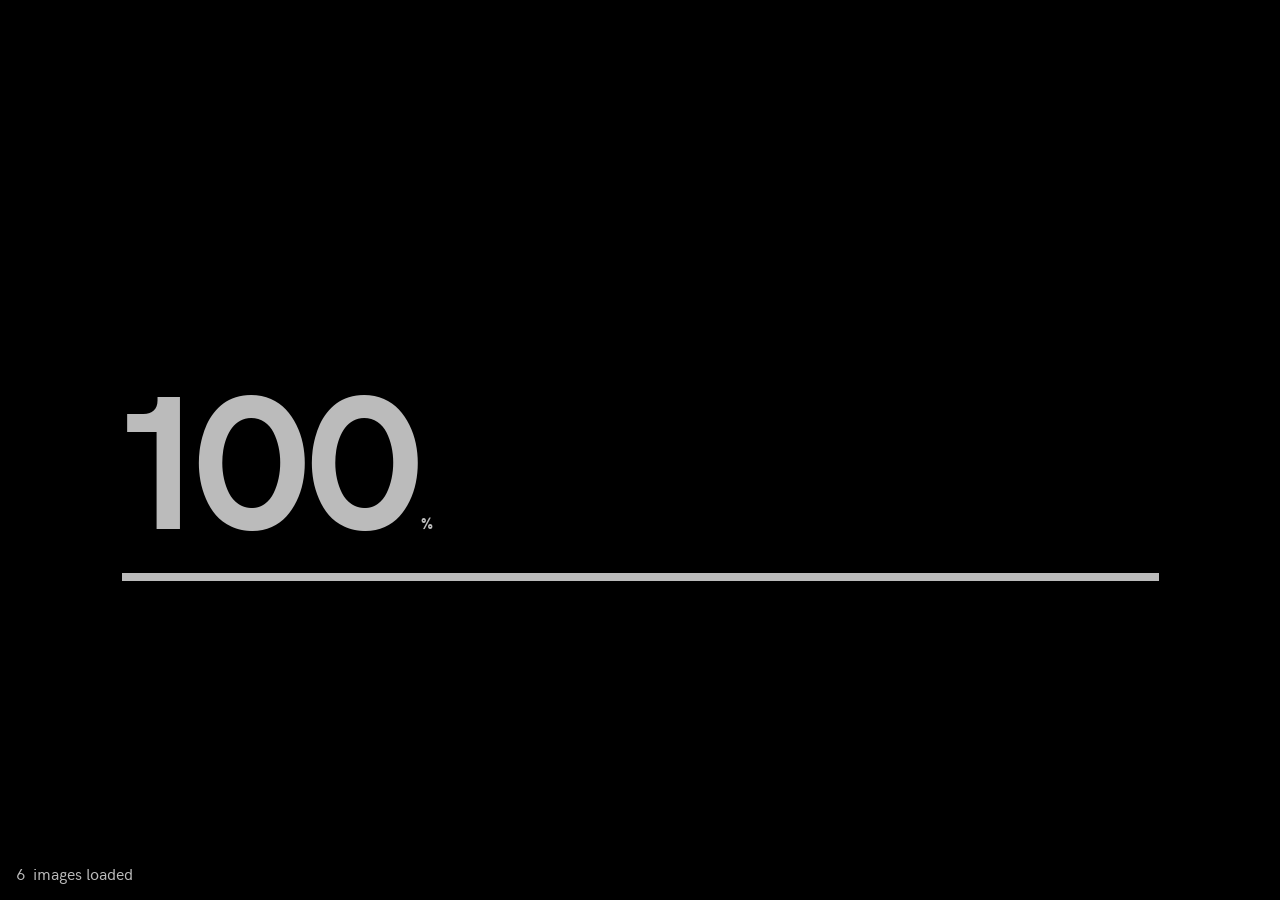
==== index.html @ 6adce179 "Portfolio files" ====
<!DOCTYPE html>
<html lang="en">

<head>
  <title>Liz Gerrity | Visual Design + Illustration</title>
  <meta name="viewport" content="width=device-width, initial-scale=1, maximum-scale=1">
  <meta charset="utf-8">
  <meta name="format-detection" content="telephone=no">
  <link rel="stylesheet" type="text/css" href="css/core.css">
  <link rel="stylesheet" type="text/css" href="css/animsition.min.css">
  <link rel="stylesheet" type="text/css" href="css/elements.css">
  <link rel="stylesheet" type="text/css" href="css/custom.css">
  <link rel="icon" href="favicon.ico">
</head>

<body>
  <div id="wrapper" class="animsition">
    <div id="loader" class="fh">
      <section class="vcenter">
        <div class="container">
          <div class="indicator"> <span class="number">00</span><span class="unit">%</span>
            <div class="loadbar">
              <div class="inner"></div>
            </div>
          </div>
          <div class="img-count"><span class="loaded"></span><span class="description">images loaded</span></div>
        </div>
      </section>
    </div>
    <header id="main-header">
      <div class="container">
        <div class="grid">
          <nav class="main-nav">
            <div class="responsive-nav">
              <div class="bar"></div>
              <div class="bar"></div>
              <div class="bar"></div>
            </div>
            <ul class="nav-links">
              <li class="col-1 brand"><a href="index.html"><img alt="lg" src="images/logo.svg" class="logo"></a></li>
              <li class="col-1 has-dropdown"><a href="index.html" class="active nav-link undefined">Work</a>
                <ul class="dropdown">
                  <li>
                    <h6 class="dropdown-header">CASE STUDIES</h6>
                  </li>
                  <li><a href="trifecta-kombucha.html" class="nav-link undefined">Trifecta Kombucha</a></li>
                  <li><a href="andriotis.html" class="nav-link undefined">Andriotis Law</a></li>
                  <li><a href="otr.html" class="nav-link undefined">Off the Ropes</a></li>
                  <li><a href="julias-star.html" class="nav-link undefined">Julia's Star Foundation</a></li>
                  <li><a href="oberlin-college.html" class="nav-link undefined">Oberlin College</a></li>
                  <li><a href="jis.html" class="nav-link undefined">Jobs in Sports</a></li>
                  <li>
                    <hr class="dropdown-divider" />
                  </li>
                  <li>
                    <h6 class="dropdown-header">WORK</h6>
                  </li>
                  <li><a href="gallery.html" class="nav-link undefined">Gallery</a></li>
                </ul>
              </li>
              <li class="col-1 col-offset-1"><a href="services.html" class="nav-link undefined">Services</a></li>
              <li class="col-1 col-offset-1"><a href="about.html" class="nav-link undefined">About</a></li>
              <li class="col-1 col-offset-1"><a href="contact.html" class="nav-link undefined">Contact</a></li>
            </ul>
          </nav>
        </div>
      </div>
    </header>
    <div id="inner">
      <section class="behind-header">
        <div id="home-slider" class="titanSlider fh fw">
          <ul class="slides">
            <li class="slide dark">
              <div class="hero fs">
                <div style="background-image: url(images/hero/trifecta-hero.jpg);" class="bg faded"></div>
                <div class="vcenter">
                  <div class="container">
                    <div class="grid">
                      <div class="col-1">2020</div>
                      <div class="col-7">
                        <div class="label">Case Study</div><a href="trifecta-kombucha.html" class="project-link">
                          <h1 class="stripe animatedText">Trifecta Kombucha</h1>
                        </a>
                        <div class="label">Brand Identity</div>
                        <div class="label">Logo Design</div>
                      </div>
                    </div>
                  </div>
                </div>
              </div>
            </li>
            <li class="slide dark">
              <div class="hero fs">
                <div style="background-image: url(images/hero/andriotis-hero.jpg);" class="bg faded"></div>
                <div class="vcenter">
                  <div class="container">
                    <div class="grid">
                      <div class="col-1">2020</div>
                      <div class="col-7">
                        <div class="label">Case Study</div><a href="andriotis.html" class="project-link">
                          <h1 class="stripe animatedText">Andriotis Law</h1>
                        </a>
                        <div class="label">Brand Identity</div>
                        <div class="label">Website Design</div>
                      </div>
                    </div>
                  </div>
                </div>
              </div>
            </li>
            <li class="slide dark">
              <div class="hero fs">
                <div style="background-image: url(images/hero/otr-hero.jpg);" class="bg faded"></div>
                <div class="vcenter">
                  <div class="container">
                    <div class="grid">
                      <div class="col-1">2020</div>
                      <div class="col-7">
                        <div class="label">Case Study</div><a href="otr.html" class="project-link">
                          <h1 class="stripe animatedText">Off the Ropes</h1>
                        </a>
                        <div class="label">Website Design</div>
                        <div class="label">Marketing Collateral</div>
                      </div>
                    </div>
                  </div>
                </div>
              </div>
            </li>
            <li class="slide dark">
              <div class="hero fs">
                <div style="background-image: url(images/hero/julias-star-hero.jpg);" class="bg faded"></div>
                <div class="vcenter">
                  <div class="container">
                    <div class="grid">
                      <div class="col-1">2020</div>
                      <div class="col-7">
                        <div class="label">Case Study</div><a href="julias-star.html" class="project-link">
                          <h1 class="stripe animatedText">Julia's Star Foundation</h1>
                        </a>
                        <div class="label">Illustration</div>
                        <div class="label">Apparel</div>
                      </div>
                    </div>
                  </div>
                </div>
              </div>
            </li>
            <li class="slide dark">
              <div class="hero fs">
                <div style="background-image: url(images/hero/oberlin-hero.jpg);" class="bg faded"></div>
                <div class="vcenter">
                  <div class="container">
                    <div class="grid">
                      <div class="col-1">2020</div>
                      <div class="col-7">
                        <div class="label">Case Study</div><a href="oberlin-college.html" class="project-link">
                          <h1 class="stripe animatedText">Oberlin College</h1>
                        </a>
                        <div class="label">Brand Identity</div>
                        <div class="label">Illustration</div>
                      </div>
                    </div>
                  </div>
                </div>
              </div>
            </li>
            <li class="slide dark">
              <div class="hero fs">
                <div style="background-image: url(images/hero/jis-hero.jpg);" class="bg faded"></div>
                <div class="vcenter">
                  <div class="container">
                    <div class="grid">
                      <div class="col-1">2020</div>
                      <div class="col-7">
                        <div class="label">Case Study</div><a href="jis.html" class="project-link">
                          <h1 class="stripe animatedText">Jobs in Sports</h1>
                        </a>
                        <div class="label">Brand Identity</div>
                        <div class="label">Web Design</div>
                      </div>
                    </div>
                  </div>
                </div>
              </div>
            </li>
          </ul>
        </div>
      </section>
    </div>
  </div>
  <script src="js/vendor.js"></script>
  <script src="modules/titan-slider/titan-slider.js"></script>
  <script src="modules/tera-lightbox/tera-lightbox.js"></script>
  <script src="js/functions.js"></script>
  <script>
    $('#home-slider').titanSlider();
  </script>
</body>

</html>
---- css/core.css ----
@charset "UTF-8";
/*--------------
---   Core   ---
---------------*/
/*! normalize.scss v0.1.0 | MIT License | based on git.io/normalize */
/**
 * 1. Set default font family to sans-serif.
 * 2. Prevent iOS text size adjust after orientation change, without disabling
 *    user zoom.
 */
html {
  font-family: sans-serif;
  /* 1 */
  -ms-text-size-adjust: 100%;
  /* 2 */
  -webkit-text-size-adjust: 100%;
  /* 2 */
}

/**
 * Remove default margin.
 */
body {
  margin: 0;
}

/* HTML5 display definitions
   ========================================================================== */
/**
 * Correct `block` display not defined for any HTML5 element in IE 8/9.
 * Correct `block` display not defined for `details` or `summary` in IE 10/11
 * and Firefox.
 * Correct `block` display not defined for `main` in IE 11.
 */
article,
aside,
details,
figcaption,
figure,
footer,
header,
hgroup,
main,
menu,
nav,
section,
summary {
  display: block;
}

/**
 * 1. Correct `inline-block` display not defined in IE 8/9.
 * 2. Normalize vertical alignment of `progress` in Chrome, Firefox, and Opera.
 */
audio,
canvas,
progress,
video {
  display: inline-block;
  /* 1 */
  vertical-align: baseline;
  /* 2 */
}

/**
 * Prevent modern browsers from displaying `audio` without controls.
 * Remove excess height in iOS 5 devices.
 */
audio:not([controls]) {
  display: none;
  height: 0;
}

/**
 * Address `[hidden]` styling not present in IE 8/9/10.
 * Hide the `template` element in IE 8/9/11, Safari, and Firefox < 22.
 */
[hidden],
template {
  display: none;
}

/* Links
   ========================================================================== */
/**
 * Remove the gray background color from active links in IE 10.
 */
a {
  background-color: transparent;
}

/**
 * Improve readability when focused and also mouse hovered in all browsers.
 */
a:active,
a:hover {
  outline: 0;
}

/* Text-level semantics
   ========================================================================== */
/**
 * Address styling not present in IE 8/9/10/11, Safari, and Chrome.
 */
abbr[title] {
  border-bottom: 1px dotted;
}

/**
 * Address style set to `bolder` in Firefox 4+, Safari, and Chrome.
 */
b,
strong {
  font-weight: bold;
}

/**
 * Address styling not present in Safari and Chrome.
 */
dfn {
  font-style: italic;
}

/**
 * Address variable `h1` font-size and margin within `section` and `article`
 * contexts in Firefox 4+, Safari, and Chrome.
 */
h1 {
  font-size: 2em;
  margin: 0.67em 0;
}

/**
 * Address styling not present in IE 8/9.
 */
mark {
  background: #ff0;
  color: #000;
}

/**
 * Address inconsistent and variable font size in all browsers.
 */
small {
  font-size: 80%;
}

/**
 * Prevent `sub` and `sup` affecting `line-height` in all browsers.
 */
sub,
sup {
  font-size: 75%;
  line-height: 0;
  position: relative;
  vertical-align: baseline;
}

sup {
  top: -0.5em;
}

sub {
  bottom: -0.25em;
}

/* Embedded content
   ========================================================================== */
/**
 * Remove border when inside `a` element in IE 8/9/10.
 */
img {
  border: 0;
}

/**
 * Correct overflow not hidden in IE 9/10/11.
 */
svg:not(:root) {
  overflow: hidden;
}

/* Grouping content
   ========================================================================== */
/**
 * Address margin not present in IE 8/9 and Safari.
 */
figure {
  margin: 1em 40px;
}

/**
 * Address differences between Firefox and other browsers.
 */
hr {
  box-sizing: content-box;
  height: 0;
}

/**
 * Contain overflow in all browsers.
 */
pre {
  overflow: auto;
}

/**
 * Address odd `em`-unit font size rendering in all browsers.
 */
code,
kbd,
pre,
samp {
  font-family: monospace, monospace;
  font-size: 1em;
}

/* Forms
   ========================================================================== */
/**
 * Known limitation: by default, Chrome and Safari on OS X allow very limited
 * styling of `select`, unless a `border` property is set.
 */
/**
 * 1. Correct color not being inherited.
 *    Known issue: affects color of disabled elements.
 * 2. Correct font properties not being inherited.
 * 3. Address margins set differently in Firefox 4+, Safari, and Chrome.
 */
button,
input,
optgroup,
select,
textarea {
  color: inherit;
  /* 1 */
  font: inherit;
  /* 2 */
  margin: 0;
  /* 3 */
}

/**
 * Address `overflow` set to `hidden` in IE 8/9/10/11.
 */
button {
  overflow: visible;
}

/**
 * Address inconsistent `text-transform` inheritance for `button` and `select`.
 * All other form control elements do not inherit `text-transform` values.
 * Correct `button` style inheritance in Firefox, IE 8/9/10/11, and Opera.
 * Correct `select` style inheritance in Firefox.
 */
button,
select {
  text-transform: none;
}

/**
 * 1. Avoid the WebKit bug in Android 4.0.* where (2) destroys native `audio`
 *    and `video` controls.
 * 2. Correct inability to style clickable `input` types in iOS.
 * 3. Improve usability and consistency of cursor style between image-type
 *    `input` and others.
 */
button,
html input[type="button"],
input[type="reset"],
input[type="submit"] {
  -webkit-appearance: button;
  /* 2 */
  cursor: pointer;
  /* 3 */
}

/**
 * Re-set default cursor for disabled elements.
 */
button[disabled],
html input[disabled] {
  cursor: default;
}

/**
 * Remove inner padding and border in Firefox 4+.
 */
button::-moz-focus-inner,
input::-moz-focus-inner {
  border: 0;
  padding: 0;
}

/**
 * Address Firefox 4+ setting `line-height` on `input` using `!important` in
 * the UA stylesheet.
 */
input {
  line-height: normal;
}

/**
 * It's recommended that you don't attempt to style these elements.
 * Firefox's implementation doesn't respect box-sizing, padding, or width.
 *
 * 1. Address box sizing set to `content-box` in IE 8/9/10.
 * 2. Remove excess padding in IE 8/9/10.
 */
input[type="checkbox"],
input[type="radio"] {
  box-sizing: border-box;
  /* 1 */
  padding: 0;
  /* 2 */
}

/**
 * Fix the cursor style for Chrome's increment/decrement buttons. For certain
 * `font-size` values of the `input`, it causes the cursor style of the
 * decrement button to change from `default` to `text`.
 */
input[type="number"]::-webkit-inner-spin-button,
input[type="number"]::-webkit-outer-spin-button {
  height: auto;
}

/**
 * 1. Address `appearance` set to `searchfield` in Safari and Chrome.
 * 2. Address `box-sizing` set to `border-box` in Safari and Chrome
 *    (include `-moz` to future-proof).
 */
input[type="search"] {
  -webkit-appearance: textfield;
  /* 1 */
  /* 2 */
  box-sizing: content-box;
}

/**
 * Remove inner padding and search cancel button in Safari and Chrome on OS X.
 * Safari (but not Chrome) clips the cancel button when the search input has
 * padding (and `textfield` appearance).
 */
input[type="search"]::-webkit-search-cancel-button,
input[type="search"]::-webkit-search-decoration {
  -webkit-appearance: none;
}

/**
 * Define consistent border, margin, and padding.
 */
fieldset {
  border: 1px solid #c0c0c0;
  margin: 0 2px;
  padding: 0.35em 0.625em 0.75em;
}

/**
 * 1. Correct `color` not being inherited in IE 8/9/10/11.
 * 2. Remove padding so people aren't caught out if they zero out fieldsets.
 */
legend {
  border: 0;
  /* 1 */
  padding: 0;
  /* 2 */
}

/**
 * Remove default vertical scrollbar in IE 8/9/10/11.
 */
textarea {
  overflow: auto;
}

/**
 * Don't inherit the `font-weight` (applied by a rule above).
 * NOTE: the default cannot safely be changed in Chrome and Safari on OS X.
 */
optgroup {
  font-weight: bold;
}

/* Tables
   ========================================================================== */
/**
 * Remove most spacing between table cells.
 */
table {
  border-collapse: collapse;
  border-spacing: 0;
}

td,
th {
  padding: 0;
}

/*!
 *  Font Awesome 4.7.0 by @davegandy - http://fontawesome.io - @fontawesome
 *  License - http://fontawesome.io/license (Font: SIL OFL 1.1, CSS: MIT License)
 */
/* FONT PATH
 * -------------------------- */
@font-face {
  font-family: 'FontAwesome';
  src: url("../fonts/fontawesome-webfont.eot?v=4.7.0");
  src: url("../fonts/fontawesome-webfont.eot?#iefix&v=4.7.0") format("embedded-opentype"), url("../fonts/fontawesome-webfont.woff2?v=4.7.0") format("woff2"), url("../fonts/fontawesome-webfont.woff?v=4.7.0") format("woff"), url("../fonts/fontawesome-webfont.ttf?v=4.7.0") format("truetype"), url("../fonts/fontawesome-webfont.svg?v=4.7.0#fontawesomeregular") format("svg");
  font-weight: normal;
  font-style: normal;
}

.fa {
  display: inline-block;
  font: normal normal normal 14px/1 FontAwesome;
  font-size: inherit;
  text-rendering: auto;
  -webkit-font-smoothing: antialiased;
  -moz-osx-font-smoothing: grayscale;
}

/* makes the font 33% larger relative to the icon container */
.fa-lg {
  font-size: 1.33333em;
  line-height: 0.75em;
  vertical-align: -15%;
}

.fa-2x {
  font-size: 2em;
}

.fa-3x {
  font-size: 3em;
}

.fa-4x {
  font-size: 4em;
}

.fa-5x {
  font-size: 5em;
}

.fa-fw {
  width: 1.28571em;
  text-align: center;
}

.fa-ul {
  padding-left: 0;
  margin-left: 2.14286em;
  list-style-type: none;
}

.fa-ul > li {
  position: relative;
}

.fa-li {
  position: absolute;
  left: -2.14286em;
  width: 2.14286em;
  top: 0.14286em;
  text-align: center;
}

.fa-li.fa-lg {
  left: -1.85714em;
}

.fa-border {
  padding: .2em .25em .15em;
  border: solid 0.08em #eee;
  border-radius: .1em;
}

.fa-pull-left {
  float: left;
}

.fa-pull-right {
  float: right;
}

.fa.fa-pull-left {
  margin-right: .3em;
}

.fa.fa-pull-right {
  margin-left: .3em;
}

/* Deprecated as of 4.4.0 */
.pull-right {
  float: right;
}

.pull-left {
  float: left;
}

.fa.pull-left {
  margin-right: .3em;
}

.fa.pull-right {
  margin-left: .3em;
}

.fa-spin {
  animation: fa-spin 2s infinite linear;
}

.fa-pulse {
  animation: fa-spin 1s infinite steps(8);
}

@keyframes fa-spin {
  0% {
    transform: rotate(0deg);
  }
  100% {
    transform: rotate(359deg);
  }
}

.fa-rotate-90 {
  -ms-filter: "progid:DXImageTransform.Microsoft.BasicImage(rotation=1)";
  transform: rotate(90deg);
}

.fa-rotate-180 {
  -ms-filter: "progid:DXImageTransform.Microsoft.BasicImage(rotation=2)";
  transform: rotate(180deg);
}

.fa-rotate-270 {
  -ms-filter: "progid:DXImageTransform.Microsoft.BasicImage(rotation=3)";
  transform: rotate(270deg);
}

.fa-flip-horizontal {
  -ms-filter: "progid:DXImageTransform.Microsoft.BasicImage(rotation=0, mirror=1)";
  transform: scale(-1, 1);
}

.fa-flip-vertical {
  -ms-filter: "progid:DXImageTransform.Microsoft.BasicImage(rotation=2, mirror=1)";
  transform: scale(1, -1);
}

:root .fa-rotate-90,
:root .fa-rotate-180,
:root .fa-rotate-270,
:root .fa-flip-horizontal,
:root .fa-flip-vertical {
  -webkit-filter: none;
          filter: none;
}

.fa-stack {
  position: relative;
  display: inline-block;
  width: 2em;
  height: 2em;
  line-height: 2em;
  vertical-align: middle;
}

.fa-stack-1x, .fa-stack-2x {
  position: absolute;
  left: 0;
  width: 100%;
  text-align: center;
}

.fa-stack-1x {
  line-height: inherit;
}

.fa-stack-2x {
  font-size: 2em;
}

.fa-inverse {
  color: #fff;
}

/* Font Awesome uses the Unicode Private Use Area (PUA) to ensure screen
   readers do not read off random characters that represent icons */
.fa-glass:before {
  content: "";
}

.fa-music:before {
  content: "";
}

.fa-search:before {
  content: "";
}

.fa-envelope-o:before {
  content: "";
}

.fa-heart:before {
  content: "";
}

.fa-star:before {
  content: "";
}

.fa-star-o:before {
  content: "";
}

.fa-user:before {
  content: "";
}

.fa-film:before {
  content: "";
}

.fa-th-large:before {
  content: "";
}

.fa-th:before {
  content: "";
}

.fa-th-list:before {
  content: "";
}

.fa-check:before {
  content: "";
}

.fa-remove:before,
.fa-close:before,
.fa-times:before {
  content: "";
}

.fa-search-plus:before {
  content: "";
}

.fa-search-minus:before {
  content: "";
}

.fa-power-off:before {
  content: "";
}

.fa-signal:before {
  content: "";
}

.fa-gear:before,
.fa-cog:before {
  content: "";
}

.fa-trash-o:before {
  content: "";
}

.fa-home:before {
  content: "";
}

.fa-file-o:before {
  content: "";
}

.fa-clock-o:before {
  content: "";
}

.fa-road:before {
  content: "";
}

.fa-download:before {
  content: "";
}

.fa-arrow-circle-o-down:before {
  content: "";
}

.fa-arrow-circle-o-up:before {
  content: "";
}

.fa-inbox:before {
  content: "";
}

.fa-play-circle-o:before {
  content: "";
}

.fa-rotate-right:before,
.fa-repeat:before {
  content: "";
}

.fa-refresh:before {
  content: "";
}

.fa-list-alt:before {
  content: "";
}

.fa-lock:before {
  content: "";
}

.fa-flag:before {
  content: "";
}

.fa-headphones:before {
  content: "";
}

.fa-volume-off:before {
  content: "";
}

.fa-volume-down:before {
  content: "";
}

.fa-volume-up:before {
  content: "";
}

.fa-qrcode:before {
  content: "";
}

.fa-barcode:before {
  content: "";
}

.fa-tag:before {
  content: "";
}

.fa-tags:before {
  content: "";
}

.fa-book:before {
  content: "";
}

.fa-bookmark:before {
  content: "";
}

.fa-print:before {
  content: "";
}

.fa-camera:before {
  content: "";
}

.fa-font:before {
  content: "";
}

.fa-bold:before {
  content: "";
}

.fa-italic:before {
  content: "";
}

.fa-text-height:before {
  content: "";
}

.fa-text-width:before {
  content: "";
}

.fa-align-left:before {
  content: "";
}

.fa-align-center:before {
  content: "";
}

.fa-align-right:before {
  content: "";
}

.fa-align-justify:before {
  content: "";
}

.fa-list:before {
  content: "";
}

.fa-dedent:before,
.fa-outdent:before {
  content: "";
}

.fa-indent:before {
  content: "";
}

.fa-video-camera:before {
  content: "";
}

.fa-photo:before,
.fa-image:before,
.fa-picture-o:before {
  content: "";
}

.fa-pencil:before {
  content: "";
}

.fa-map-marker:before {
  content: "";
}

.fa-adjust:before {
  content: "";
}

.fa-tint:before {
  content: "";
}

.fa-edit:before,
.fa-pencil-square-o:before {
  content: "";
}

.fa-share-square-o:before {
  content: "";
}

.fa-check-square-o:before {
  content: "";
}

.fa-arrows:before {
  content: "";
}

.fa-step-backward:before {
  content: "";
}

.fa-fast-backward:before {
  content: "";
}

.fa-backward:before {
  content: "";
}

.fa-play:before {
  content: "";
}

.fa-pause:before {
  content: "";
}

.fa-stop:before {
  content: "";
}

.fa-forward:before {
  content: "";
}

.fa-fast-forward:before {
  content: "";
}

.fa-step-forward:before {
  content: "";
}

.fa-eject:before {
  content: "";
}

.fa-chevron-left:before {
  content: "";
}

.fa-chevron-right:before {
  content: "";
}

.fa-plus-circle:before {
  content: "";
}

.fa-minus-circle:before {
  content: "";
}

.fa-times-circle:before {
  content: "";
}

.fa-check-circle:before {
  content: "";
}

.fa-question-circle:before {
  content: "";
}

.fa-info-circle:before {
  content: "";
}

.fa-crosshairs:before {
  content: "";
}

.fa-times-circle-o:before {
  content: "";
}

.fa-check-circle-o:before {
  content: "";
}

.fa-ban:before {
  content: "";
}

.fa-arrow-left:before {
  content: "";
}

.fa-arrow-right:before {
  content: "";
}

.fa-arrow-up:before {
  content: "";
}

.fa-arrow-down:before {
  content: "";
}

.fa-mail-forward:before,
.fa-share:before {
  content: "";
}

.fa-expand:before {
  content: "";
}

.fa-compress:before {
  content: "";
}

.fa-plus:before {
  content: "";
}

.fa-minus:before {
  content: "";
}

.fa-asterisk:before {
  content: "";
}

.fa-exclamation-circle:before {
  content: "";
}

.fa-gift:before {
  content: "";
}

.fa-leaf:before {
  content: "";
}

.fa-fire:before {
  content: "";
}

.fa-eye:before {
  content: "";
}

.fa-eye-slash:before {
  content: "";
}

.fa-warning:before,
.fa-exclamation-triangle:before {
  content: "";
}

.fa-plane:before {
  content: "";
}

.fa-calendar:before {
  content: "";
}

.fa-random:before {
  content: "";
}

.fa-comment:before {
  content: "";
}

.fa-magnet:before {
  content: "";
}

.fa-chevron-up:before {
  content: "";
}

.fa-chevron-down:before {
  content: "";
}

.fa-retweet:before {
  content: "";
}

.fa-shopping-cart:before {
  content: "";
}

.fa-folder:before {
  content: "";
}

.fa-folder-open:before {
  content: "";
}

.fa-arrows-v:before {
  content: "";
}

.fa-arrows-h:before {
  content: "";
}

.fa-bar-chart-o:before,
.fa-bar-chart:before {
  content: "";
}

.fa-twitter-square:before {
  content: "";
}

.fa-facebook-square:before {
  content: "";
}

.fa-camera-retro:before {
  content: "";
}

.fa-key:before {
  content: "";
}

.fa-gears:before,
.fa-cogs:before {
  content: "";
}

.fa-comments:before {
  content: "";
}

.fa-thumbs-o-up:before {
  content: "";
}

.fa-thumbs-o-down:before {
  content: "";
}

.fa-star-half:before {
  content: "";
}

.fa-heart-o:before {
  content: "";
}

.fa-sign-out:before {
  content: "";
}

.fa-linkedin-square:before {
  content: "";
}

.fa-thumb-tack:before {
  content: "";
}

.fa-external-link:before {
  content: "";
}

.fa-sign-in:before {
  content: "";
}

.fa-trophy:before {
  content: "";
}

.fa-github-square:before {
  content: "";
}

.fa-upload:before {
  content: "";
}

.fa-lemon-o:before {
  content: "";
}

.fa-phone:before {
  content: "";
}

.fa-square-o:before {
  content: "";
}

.fa-bookmark-o:before {
  content: "";
}

.fa-phone-square:before {
  content: "";
}

.fa-twitter:before {
  content: "";
}

.fa-facebook-f:before,
.fa-facebook:before {
  content: "";
}

.fa-github:before {
  content: "";
}

.fa-unlock:before {
  content: "";
}

.fa-credit-card:before {
  content: "";
}

.fa-feed:before,
.fa-rss:before {
  content: "";
}

.fa-hdd-o:before {
  content: "";
}

.fa-bullhorn:before {
  content: "";
}

.fa-bell:before {
  content: "";
}

.fa-certificate:before {
  content: "";
}

.fa-hand-o-right:before {
  content: "";
}

.fa-hand-o-left:before {
  content: "";
}

.fa-hand-o-up:before {
  content: "";
}

.fa-hand-o-down:before {
  content: "";
}

.fa-arrow-circle-left:before {
  content: "";
}

.fa-arrow-circle-right:before {
  content: "";
}

.fa-arrow-circle-up:before {
  content: "";
}

.fa-arrow-circle-down:before {
  content: "";
}

.fa-globe:before {
  content: "";
}

.fa-wrench:before {
  content: "";
}

.fa-tasks:before {
  content: "";
}

.fa-filter:before {
  content: "";
}

.fa-briefcase:before {
  content: "";
}

.fa-arrows-alt:before {
  content: "";
}

.fa-group:before,
.fa-users:before {
  content: "";
}

.fa-chain:before,
.fa-link:before {
  content: "";
}

.fa-cloud:before {
  content: "";
}

.fa-flask:before {
  content: "";
}

.fa-cut:before,
.fa-scissors:before {
  content: "";
}

.fa-copy:before,
.fa-files-o:before {
  content: "";
}

.fa-paperclip:before {
  content: "";
}

.fa-save:before,
.fa-floppy-o:before {
  content: "";
}

.fa-square:before {
  content: "";
}

.fa-navicon:before,
.fa-reorder:before,
.fa-bars:before {
  content: "";
}

.fa-list-ul:before {
  content: "";
}

.fa-list-ol:before {
  content: "";
}

.fa-strikethrough:before {
  content: "";
}

.fa-underline:before {
  content: "";
}

.fa-table:before {
  content: "";
}

.fa-magic:before {
  content: "";
}

.fa-truck:before {
  content: "";
}

.fa-pinterest:before {
  content: "";
}

.fa-pinterest-square:before {
  content: "";
}

.fa-google-plus-square:before {
  content: "";
}

.fa-google-plus:before {
  content: "";
}

.fa-money:before {
  content: "";
}

.fa-caret-down:before {
  content: "";
}

.fa-caret-up:before {
  content: "";
}

.fa-caret-left:before {
  content: "";
}

.fa-caret-right:before {
  content: "";
}

.fa-columns:before {
  content: "";
}

.fa-unsorted:before,
.fa-sort:before {
  content: "";
}

.fa-sort-down:before,
.fa-sort-desc:before {
  content: "";
}

.fa-sort-up:before,
.fa-sort-asc:before {
  content: "";
}

.fa-envelope:before {
  content: "";
}

.fa-linkedin:before {
  content: "";
}

.fa-rotate-left:before,
.fa-undo:before {
  content: "";
}

.fa-legal:before,
.fa-gavel:before {
  content: "";
}

.fa-dashboard:before,
.fa-tachometer:before {
  content: "";
}

.fa-comment-o:before {
  content: "";
}

.fa-comments-o:before {
  content: "";
}

.fa-flash:before,
.fa-bolt:before {
  content: "";
}

.fa-sitemap:before {
  content: "";
}

.fa-umbrella:before {
  content: "";
}

.fa-paste:before,
.fa-clipboard:before {
  content: "";
}

.fa-lightbulb-o:before {
  content: "";
}

.fa-exchange:before {
  content: "";
}

.fa-cloud-download:before {
  content: "";
}

.fa-cloud-upload:before {
  content: "";
}

.fa-user-md:before {
  content: "";
}

.fa-stethoscope:before {
  content: "";
}

.fa-suitcase:before {
  content: "";
}

.fa-bell-o:before {
  content: "";
}

.fa-coffee:before {
  content: "";
}

.fa-cutlery:before {
  content: "";
}

.fa-file-text-o:before {
  content: "";
}

.fa-building-o:before {
  content: "";
}

.fa-hospital-o:before {
  content: "";
}

.fa-ambulance:before {
  content: "";
}

.fa-medkit:before {
  content: "";
}

.fa-fighter-jet:before {
  content: "";
}

.fa-beer:before {
  content: "";
}

.fa-h-square:before {
  content: "";
}

.fa-plus-square:before {
  content: "";
}

.fa-angle-double-left:before {
  content: "";
}

.fa-angle-double-right:before {
  content: "";
}

.fa-angle-double-up:before {
  content: "";
}

.fa-angle-double-down:before {
  content: "";
}

.fa-angle-left:before {
  content: "";
}

.fa-angle-right:before {
  content: "";
}

.fa-angle-up:before {
  content: "";
}

.fa-angle-down:before {
  content: "";
}

.fa-desktop:before {
  content: "";
}

.fa-laptop:before {
  content: "";
}

.fa-tablet:before {
  content: "";
}

.fa-mobile-phone:before,
.fa-mobile:before {
  content: "";
}

.fa-circle-o:before {
  content: "";
}

.fa-quote-left:before {
  content: "";
}

.fa-quote-right:before {
  content: "";
}

.fa-spinner:before {
  content: "";
}

.fa-circle:before {
  content: "";
}

.fa-mail-reply:before,
.fa-reply:before {
  content: "";
}

.fa-github-alt:before {
  content: "";
}

.fa-folder-o:before {
  content: "";
}

.fa-folder-open-o:before {
  content: "";
}

.fa-smile-o:before {
  content: "";
}

.fa-frown-o:before {
  content: "";
}

.fa-meh-o:before {
  content: "";
}

.fa-gamepad:before {
  content: "";
}

.fa-keyboard-o:before {
  content: "";
}

.fa-flag-o:before {
  content: "";
}

.fa-flag-checkered:before {
  content: "";
}

.fa-terminal:before {
  content: "";
}

.fa-code:before {
  content: "";
}

.fa-mail-reply-all:before,
.fa-reply-all:before {
  content: "";
}

.fa-star-half-empty:before,
.fa-star-half-full:before,
.fa-star-half-o:before {
  content: "";
}

.fa-location-arrow:before {
  content: "";
}

.fa-crop:before {
  content: "";
}

.fa-code-fork:before {
  content: "";
}

.fa-unlink:before,
.fa-chain-broken:before {
  content: "";
}

.fa-question:before {
  content: "";
}

.fa-info:before {
  content: "";
}

.fa-exclamation:before {
  content: "";
}

.fa-superscript:before {
  content: "";
}

.fa-subscript:before {
  content: "";
}

.fa-eraser:before {
  content: "";
}

.fa-puzzle-piece:before {
  content: "";
}

.fa-microphone:before {
  content: "";
}

.fa-microphone-slash:before {
  content: "";
}

.fa-shield:before {
  content: "";
}

.fa-calendar-o:before {
  content: "";
}

.fa-fire-extinguisher:before {
  content: "";
}

.fa-rocket:before {
  content: "";
}

.fa-maxcdn:before {
  content: "";
}

.fa-chevron-circle-left:before {
  content: "";
}

.fa-chevron-circle-right:before {
  content: "";
}

.fa-chevron-circle-up:before {
  content: "";
}

.fa-chevron-circle-down:before {
  content: "";
}

.fa-html5:before {
  content: "";
}

.fa-css3:before {
  content: "";
}

.fa-anchor:before {
  content: "";
}

.fa-unlock-alt:before {
  content: "";
}

.fa-bullseye:before {
  content: "";
}

.fa-ellipsis-h:before {
  content: "";
}

.fa-ellipsis-v:before {
  content: "";
}

.fa-rss-square:before {
  content: "";
}

.fa-play-circle:before {
  content: "";
}

.fa-ticket:before {
  content: "";
}

.fa-minus-square:before {
  content: "";
}

.fa-minus-square-o:before {
  content: "";
}

.fa-level-up:before {
  content: "";
}

.fa-level-down:before {
  content: "";
}

.fa-check-square:before {
  content: "";
}

.fa-pencil-square:before {
  content: "";
}

.fa-external-link-square:before {
  content: "";
}

.fa-share-square:before {
  content: "";
}

.fa-compass:before {
  content: "";
}

.fa-toggle-down:before,
.fa-caret-square-o-down:before {
  content: "";
}

.fa-toggle-up:before,
.fa-caret-square-o-up:before {
  content: "";
}

.fa-toggle-right:before,
.fa-caret-square-o-right:before {
  content: "";
}

.fa-euro:before,
.fa-eur:before {
  content: "";
}

.fa-gbp:before {
  content: "";
}

.fa-dollar:before,
.fa-usd:before {
  content: "";
}

.fa-rupee:before,
.fa-inr:before {
  content: "";
}

.fa-cny:before,
.fa-rmb:before,
.fa-yen:before,
.fa-jpy:before {
  content: "";
}

.fa-ruble:before,
.fa-rouble:before,
.fa-rub:before {
  content: "";
}

.fa-won:before,
.fa-krw:before {
  content: "";
}

.fa-bitcoin:before,
.fa-btc:before {
  content: "";
}

.fa-file:before {
  content: "";
}

.fa-file-text:before {
  content: "";
}

.fa-sort-alpha-asc:before {
  content: "";
}

.fa-sort-alpha-desc:before {
  content: "";
}

.fa-sort-amount-asc:before {
  content: "";
}

.fa-sort-amount-desc:before {
  content: "";
}

.fa-sort-numeric-asc:before {
  content: "";
}

.fa-sort-numeric-desc:before {
  content: "";
}

.fa-thumbs-up:before {
  content: "";
}

.fa-thumbs-down:before {
  content: "";
}

.fa-youtube-square:before {
  content: "";
}

.fa-youtube:before {
  content: "";
}

.fa-xing:before {
  content: "";
}

.fa-xing-square:before {
  content: "";
}

.fa-youtube-play:before {
  content: "";
}

.fa-dropbox:before {
  content: "";
}

.fa-stack-overflow:before {
  content: "";
}

.fa-instagram:before {
  content: "";
}

.fa-flickr:before {
  content: "";
}

.fa-adn:before {
  content: "";
}

.fa-bitbucket:before {
  content: "";
}

.fa-bitbucket-square:before {
  content: "";
}

.fa-tumblr:before {
  content: "";
}

.fa-tumblr-square:before {
  content: "";
}

.fa-long-arrow-down:before {
  content: "";
}

.fa-long-arrow-up:before {
  content: "";
}

.fa-long-arrow-left:before {
  content: "";
}

.fa-long-arrow-right:before {
  content: "";
}

.fa-apple:before {
  content: "";
}

.fa-windows:before {
  content: "";
}

.fa-android:before {
  content: "";
}

.fa-linux:before {
  content: "";
}

.fa-dribbble:before {
  content: "";
}

.fa-skype:before {
  content: "";
}

.fa-foursquare:before {
  content: "";
}

.fa-trello:before {
  content: "";
}

.fa-female:before {
  content: "";
}

.fa-male:before {
  content: "";
}

.fa-gittip:before,
.fa-gratipay:before {
  content: "";
}

.fa-sun-o:before {
  content: "";
}

.fa-moon-o:before {
  content: "";
}

.fa-archive:before {
  content: "";
}

.fa-bug:before {
  content: "";
}

.fa-vk:before {
  content: "";
}

.fa-weibo:before {
  content: "";
}

.fa-renren:before {
  content: "";
}

.fa-pagelines:before {
  content: "";
}

.fa-stack-exchange:before {
  content: "";
}

.fa-arrow-circle-o-right:before {
  content: "";
}

.fa-arrow-circle-o-left:before {
  content: "";
}

.fa-toggle-left:before,
.fa-caret-square-o-left:before {
  content: "";
}

.fa-dot-circle-o:before {
  content: "";
}

.fa-wheelchair:before {
  content: "";
}

.fa-vimeo-square:before {
  content: "";
}

.fa-turkish-lira:before,
.fa-try:before {
  content: "";
}

.fa-plus-square-o:before {
  content: "";
}

.fa-space-shuttle:before {
  content: "";
}

.fa-slack:before {
  content: "";
}

.fa-envelope-square:before {
  content: "";
}

.fa-wordpress:before {
  content: "";
}

.fa-openid:before {
  content: "";
}

.fa-institution:before,
.fa-bank:before,
.fa-university:before {
  content: "";
}

.fa-mortar-board:before,
.fa-graduation-cap:before {
  content: "";
}

.fa-yahoo:before {
  content: "";
}

.fa-google:before {
  content: "";
}

.fa-reddit:before {
  content: "";
}

.fa-reddit-square:before {
  content: "";
}

.fa-stumbleupon-circle:before {
  content: "";
}

.fa-stumbleupon:before {
  content: "";
}

.fa-delicious:before {
  content: "";
}

.fa-digg:before {
  content: "";
}

.fa-pied-piper-pp:before {
  content: "";
}

.fa-pied-piper-alt:before {
  content: "";
}

.fa-drupal:before {
  content: "";
}

.fa-joomla:before {
  content: "";
}

.fa-language:before {
  content: "";
}

.fa-fax:before {
  content: "";
}

.fa-building:before {
  content: "";
}

.fa-child:before {
  content: "";
}

.fa-paw:before {
  content: "";
}

.fa-spoon:before {
  content: "";
}

.fa-cube:before {
  content: "";
}

.fa-cubes:before {
  content: "";
}

.fa-behance:before {
  content: "";
}

.fa-behance-square:before {
  content: "";
}

.fa-steam:before {
  content: "";
}

.fa-steam-square:before {
  content: "";
}

.fa-recycle:before {
  content: "";
}

.fa-automobile:before,
.fa-car:before {
  content: "";
}

.fa-cab:before,
.fa-taxi:before {
  content: "";
}

.fa-tree:before {
  content: "";
}

.fa-spotify:before {
  content: "";
}

.fa-deviantart:before {
  content: "";
}

.fa-soundcloud:before {
  content: "";
}

.fa-database:before {
  content: "";
}

.fa-file-pdf-o:before {
  content: "";
}

.fa-file-word-o:before {
  content: "";
}

.fa-file-excel-o:before {
  content: "";
}

.fa-file-powerpoint-o:before {
  content: "";
}

.fa-file-photo-o:before,
.fa-file-picture-o:before,
.fa-file-image-o:before {
  content: "";
}

.fa-file-zip-o:before,
.fa-file-archive-o:before {
  content: "";
}

.fa-file-sound-o:before,
.fa-file-audio-o:before {
  content: "";
}

.fa-file-movie-o:before,
.fa-file-video-o:before {
  content: "";
}

.fa-file-code-o:before {
  content: "";
}

.fa-vine:before {
  content: "";
}

.fa-codepen:before {
  content: "";
}

.fa-jsfiddle:before {
  content: "";
}

.fa-life-bouy:before,
.fa-life-buoy:before,
.fa-life-saver:before,
.fa-support:before,
.fa-life-ring:before {
  content: "";
}

.fa-circle-o-notch:before {
  content: "";
}

.fa-ra:before,
.fa-resistance:before,
.fa-rebel:before {
  content: "";
}

.fa-ge:before,
.fa-empire:before {
  content: "";
}

.fa-git-square:before {
  content: "";
}

.fa-git:before {
  content: "";
}

.fa-y-combinator-square:before,
.fa-yc-square:before,
.fa-hacker-news:before {
  content: "";
}

.fa-tencent-weibo:before {
  content: "";
}

.fa-qq:before {
  content: "";
}

.fa-wechat:before,
.fa-weixin:before {
  content: "";
}

.fa-send:before,
.fa-paper-plane:before {
  content: "";
}

.fa-send-o:before,
.fa-paper-plane-o:before {
  content: "";
}

.fa-history:before {
  content: "";
}

.fa-circle-thin:before {
  content: "";
}

.fa-header:before {
  content: "";
}

.fa-paragraph:before {
  content: "";
}

.fa-sliders:before {
  content: "";
}

.fa-share-alt:before {
  content: "";
}

.fa-share-alt-square:before {
  content: "";
}

.fa-bomb:before {
  content: "";
}

.fa-soccer-ball-o:before,
.fa-futbol-o:before {
  content: "";
}

.fa-tty:before {
  content: "";
}

.fa-binoculars:before {
  content: "";
}

.fa-plug:before {
  content: "";
}

.fa-slideshare:before {
  content: "";
}

.fa-twitch:before {
  content: "";
}

.fa-yelp:before {
  content: "";
}

.fa-newspaper-o:before {
  content: "";
}

.fa-wifi:before {
  content: "";
}

.fa-calculator:before {
  content: "";
}

.fa-paypal:before {
  content: "";
}

.fa-google-wallet:before {
  content: "";
}

.fa-cc-visa:before {
  content: "";
}

.fa-cc-mastercard:before {
  content: "";
}

.fa-cc-discover:before {
  content: "";
}

.fa-cc-amex:before {
  content: "";
}

.fa-cc-paypal:before {
  content: "";
}

.fa-cc-stripe:before {
  content: "";
}

.fa-bell-slash:before {
  content: "";
}

.fa-bell-slash-o:before {
  content: "";
}

.fa-trash:before {
  content: "";
}

.fa-copyright:before {
  content: "";
}

.fa-at:before {
  content: "";
}

.fa-eyedropper:before {
  content: "";
}

.fa-paint-brush:before {
  content: "";
}

.fa-birthday-cake:before {
  content: "";
}

.fa-area-chart:before {
  content: "";
}

.fa-pie-chart:before {
  content: "";
}

.fa-line-chart:before {
  content: "";
}

.fa-lastfm:before {
  content: "";
}

.fa-lastfm-square:before {
  content: "";
}

.fa-toggle-off:before {
  content: "";
}

.fa-toggle-on:before {
  content: "";
}

.fa-bicycle:before {
  content: "";
}

.fa-bus:before {
  content: "";
}

.fa-ioxhost:before {
  content: "";
}

.fa-angellist:before {
  content: "";
}

.fa-cc:before {
  content: "";
}

.fa-shekel:before,
.fa-sheqel:before,
.fa-ils:before {
  content: "";
}

.fa-meanpath:before {
  content: "";
}

.fa-buysellads:before {
  content: "";
}

.fa-connectdevelop:before {
  content: "";
}

.fa-dashcube:before {
  content: "";
}

.fa-forumbee:before {
  content: "";
}

.fa-leanpub:before {
  content: "";
}

.fa-sellsy:before {
  content: "";
}

.fa-shirtsinbulk:before {
  content: "";
}

.fa-simplybuilt:before {
  content: "";
}

.fa-skyatlas:before {
  content: "";
}

.fa-cart-plus:before {
  content: "";
}

.fa-cart-arrow-down:before {
  content: "";
}

.fa-diamond:before {
  content: "";
}

.fa-ship:before {
  content: "";
}

.fa-user-secret:before {
  content: "";
}

.fa-motorcycle:before {
  content: "";
}

.fa-street-view:before {
  content: "";
}

.fa-heartbeat:before {
  content: "";
}

.fa-venus:before {
  content: "";
}

.fa-mars:before {
  content: "";
}

.fa-mercury:before {
  content: "";
}

.fa-intersex:before,
.fa-transgender:before {
  content: "";
}

.fa-transgender-alt:before {
  content: "";
}

.fa-venus-double:before {
  content: "";
}

.fa-mars-double:before {
  content: "";
}

.fa-venus-mars:before {
  content: "";
}

.fa-mars-stroke:before {
  content: "";
}

.fa-mars-stroke-v:before {
  content: "";
}

.fa-mars-stroke-h:before {
  content: "";
}

.fa-neuter:before {
  content: "";
}

.fa-genderless:before {
  content: "";
}

.fa-facebook-official:before {
  content: "";
}

.fa-pinterest-p:before {
  content: "";
}

.fa-whatsapp:before {
  content: "";
}

.fa-server:before {
  content: "";
}

.fa-user-plus:before {
  content: "";
}

.fa-user-times:before {
  content: "";
}

.fa-hotel:before,
.fa-bed:before {
  content: "";
}

.fa-viacoin:before {
  content: "";
}

.fa-train:before {
  content: "";
}

.fa-subway:before {
  content: "";
}

.fa-medium:before {
  content: "";
}

.fa-yc:before,
.fa-y-combinator:before {
  content: "";
}

.fa-optin-monster:before {
  content: "";
}

.fa-opencart:before {
  content: "";
}

.fa-expeditedssl:before {
  content: "";
}

.fa-battery-4:before,
.fa-battery:before,
.fa-battery-full:before {
  content: "";
}

.fa-battery-3:before,
.fa-battery-three-quarters:before {
  content: "";
}

.fa-battery-2:before,
.fa-battery-half:before {
  content: "";
}

.fa-battery-1:before,
.fa-battery-quarter:before {
  content: "";
}

.fa-battery-0:before,
.fa-battery-empty:before {
  content: "";
}

.fa-mouse-pointer:before {
  content: "";
}

.fa-i-cursor:before {
  content: "";
}

.fa-object-group:before {
  content: "";
}

.fa-object-ungroup:before {
  content: "";
}

.fa-sticky-note:before {
  content: "";
}

.fa-sticky-note-o:before {
  content: "";
}

.fa-cc-jcb:before {
  content: "";
}

.fa-cc-diners-club:before {
  content: "";
}

.fa-clone:before {
  content: "";
}

.fa-balance-scale:before {
  content: "";
}

.fa-hourglass-o:before {
  content: "";
}

.fa-hourglass-1:before,
.fa-hourglass-start:before {
  content: "";
}

.fa-hourglass-2:before,
.fa-hourglass-half:before {
  content: "";
}

.fa-hourglass-3:before,
.fa-hourglass-end:before {
  content: "";
}

.fa-hourglass:before {
  content: "";
}

.fa-hand-grab-o:before,
.fa-hand-rock-o:before {
  content: "";
}

.fa-hand-stop-o:before,
.fa-hand-paper-o:before {
  content: "";
}

.fa-hand-scissors-o:before {
  content: "";
}

.fa-hand-lizard-o:before {
  content: "";
}

.fa-hand-spock-o:before {
  content: "";
}

.fa-hand-pointer-o:before {
  content: "";
}

.fa-hand-peace-o:before {
  content: "";
}

.fa-trademark:before {
  content: "";
}

.fa-registered:before {
  content: "";
}

.fa-creative-commons:before {
  content: "";
}

.fa-gg:before {
  content: "";
}

.fa-gg-circle:before {
  content: "";
}

.fa-tripadvisor:before {
  content: "";
}

.fa-odnoklassniki:before {
  content: "";
}

.fa-odnoklassniki-square:before {
  content: "";
}

.fa-get-pocket:before {
  content: "";
}

.fa-wikipedia-w:before {
  content: "";
}

.fa-safari:before {
  content: "";
}

.fa-chrome:before {
  content: "";
}

.fa-firefox:before {
  content: "";
}

.fa-opera:before {
  content: "";
}

.fa-internet-explorer:before {
  content: "";
}

.fa-tv:before,
.fa-television:before {
  content: "";
}

.fa-contao:before {
  content: "";
}

.fa-500px:before {
  content: "";
}

.fa-amazon:before {
  content: "";
}

.fa-calendar-plus-o:before {
  content: "";
}

.fa-calendar-minus-o:before {
  content: "";
}

.fa-calendar-times-o:before {
  content: "";
}

.fa-calendar-check-o:before {
  content: "";
}

.fa-industry:before {
  content: "";
}

.fa-map-pin:before {
  content: "";
}

.fa-map-signs:before {
  content: "";
}

.fa-map-o:before {
  content: "";
}

.fa-map:before {
  content: "";
}

.fa-commenting:before {
  content: "";
}

.fa-commenting-o:before {
  content: "";
}

.fa-houzz:before {
  content: "";
}

.fa-vimeo:before {
  content: "";
}

.fa-black-tie:before {
  content: "";
}

.fa-fonticons:before {
  content: "";
}

.fa-reddit-alien:before {
  content: "";
}

.fa-edge:before {
  content: "";
}

.fa-credit-card-alt:before {
  content: "";
}

.fa-codiepie:before {
  content: "";
}

.fa-modx:before {
  content: "";
}

.fa-fort-awesome:before {
  content: "";
}

.fa-usb:before {
  content: "";
}

.fa-product-hunt:before {
  content: "";
}

.fa-mixcloud:before {
  content: "";
}

.fa-scribd:before {
  content: "";
}

.fa-pause-circle:before {
  content: "";
}

.fa-pause-circle-o:before {
  content: "";
}

.fa-stop-circle:before {
  content: "";
}

.fa-stop-circle-o:before {
  content: "";
}

.fa-shopping-bag:before {
  content: "";
}

.fa-shopping-basket:before {
  content: "";
}

.fa-hashtag:before {
  content: "";
}

.fa-bluetooth:before {
  content: "";
}

.fa-bluetooth-b:before {
  content: "";
}

.fa-percent:before {
  content: "";
}

.fa-gitlab:before {
  content: "";
}

.fa-wpbeginner:before {
  content: "";
}

.fa-wpforms:before {
  content: "";
}

.fa-envira:before {
  content: "";
}

.fa-universal-access:before {
  content: "";
}

.fa-wheelchair-alt:before {
  content: "";
}

.fa-question-circle-o:before {
  content: "";
}

.fa-blind:before {
  content: "";
}

.fa-audio-description:before {
  content: "";
}

.fa-volume-control-phone:before {
  content: "";
}

.fa-braille:before {
  content: "";
}

.fa-assistive-listening-systems:before {
  content: "";
}

.fa-asl-interpreting:before,
.fa-american-sign-language-interpreting:before {
  content: "";
}

.fa-deafness:before,
.fa-hard-of-hearing:before,
.fa-deaf:before {
  content: "";
}

.fa-glide:before {
  content: "";
}

.fa-glide-g:before {
  content: "";
}

.fa-signing:before,
.fa-sign-language:before {
  content: "";
}

.fa-low-vision:before {
  content: "";
}

.fa-viadeo:before {
  content: "";
}

.fa-viadeo-square:before {
  content: "";
}

.fa-snapchat:before {
  content: "";
}

.fa-snapchat-ghost:before {
  content: "";
}

.fa-snapchat-square:before {
  content: "";
}

.fa-pied-piper:before {
  content: "";
}

.fa-first-order:before {
  content: "";
}

.fa-yoast:before {
  content: "";
}

.fa-themeisle:before {
  content: "";
}

.fa-google-plus-circle:before,
.fa-google-plus-official:before {
  content: "";
}

.fa-fa:before,
.fa-font-awesome:before {
  content: "";
}

.fa-handshake-o:before {
  content: "";
}

.fa-envelope-open:before {
  content: "";
}

.fa-envelope-open-o:before {
  content: "";
}

.fa-linode:before {
  content: "";
}

.fa-address-book:before {
  content: "";
}

.fa-address-book-o:before {
  content: "";
}

.fa-vcard:before,
.fa-address-card:before {
  content: "";
}

.fa-vcard-o:before,
.fa-address-card-o:before {
  content: "";
}

.fa-user-circle:before {
  content: "";
}

.fa-user-circle-o:before {
  content: "";
}

.fa-user-o:before {
  content: "";
}

.fa-id-badge:before {
  content: "";
}

.fa-drivers-license:before,
.fa-id-card:before {
  content: "";
}

.fa-drivers-license-o:before,
.fa-id-card-o:before {
  content: "";
}

.fa-quora:before {
  content: "";
}

.fa-free-code-camp:before {
  content: "";
}

.fa-telegram:before {
  content: "";
}

.fa-thermometer-4:before,
.fa-thermometer:before,
.fa-thermometer-full:before {
  content: "";
}

.fa-thermometer-3:before,
.fa-thermometer-three-quarters:before {
  content: "";
}

.fa-thermometer-2:before,
.fa-thermometer-half:before {
  content: "";
}

.fa-thermometer-1:before,
.fa-thermometer-quarter:before {
  content: "";
}

.fa-thermometer-0:before,
.fa-thermometer-empty:before {
  content: "";
}

.fa-shower:before {
  content: "";
}

.fa-bathtub:before,
.fa-s15:before,
.fa-bath:before {
  content: "";
}

.fa-podcast:before {
  content: "";
}

.fa-window-maximize:before {
  content: "";
}

.fa-window-minimize:before {
  content: "";
}

.fa-window-restore:before {
  content: "";
}

.fa-times-rectangle:before,
.fa-window-close:before {
  content: "";
}

.fa-times-rectangle-o:before,
.fa-window-close-o:before {
  content: "";
}

.fa-bandcamp:before {
  content: "";
}

.fa-grav:before {
  content: "";
}

.fa-etsy:before {
  content: "";
}

.fa-imdb:before {
  content: "";
}

.fa-ravelry:before {
  content: "";
}

.fa-eercast:before {
  content: "";
}

.fa-microchip:before {
  content: "";
}

.fa-snowflake-o:before {
  content: "";
}

.fa-superpowers:before {
  content: "";
}

.fa-wpexplorer:before {
  content: "";
}

.fa-meetup:before {
  content: "";
}

.sr-only {
  position: absolute;
  width: 1px;
  height: 1px;
  padding: 0;
  margin: -1px;
  overflow: hidden;
  clip: rect(0, 0, 0, 0);
  border: 0;
}

.sr-only-focusable:active, .sr-only-focusable:focus {
  position: static;
  width: auto;
  height: auto;
  margin: 0;
  overflow: visible;
  clip: auto;
}

/*!
  Ionicons, v4.2.3
  Created by Ben Sperry for the Ionic Framework, http://ionicons.com/
  https://twitter.com/benjsperry  https://twitter.com/ionicframework
  MIT License: https://github.com/driftyco/ionicons

  Android-style icons originally built by Google’s
  Material Design Icons: https://github.com/google/material-design-icons
  used under CC BY http://creativecommons.org/licenses/by/4.0/
  Modified icons to fit ionicon’s grid from original.
*/
@font-face {
  font-family: "Ionicons";
  src: url("../fonts/ionicons.eot?v=4.2.3");
  src: url("../fonts/ionicons.eot?v=4.2.3#iefix") format("embedded-opentype"), url("../fonts/ionicons.woff2?v=4.2.3") format("woff2"), url("../fonts/ionicons.woff?v=4.2.3") format("woff"), url("../fonts/ionicons.ttf?v=4.2.3") format("truetype"), url("../fonts/ionicons.svg?v=4.2.3#Ionicons") format("svg");
  font-weight: normal;
  font-style: normal;
}

.ion, .ionicons,
.ion-ios-add:before,
.ion-ios-add-circle:before,
.ion-ios-add-circle-outline:before,
.ion-ios-airplane:before,
.ion-ios-alarm:before,
.ion-ios-albums:before,
.ion-ios-alert:before,
.ion-ios-american-football:before,
.ion-ios-analytics:before,
.ion-ios-aperture:before,
.ion-ios-apps:before,
.ion-ios-appstore:before,
.ion-ios-archive:before,
.ion-ios-arrow-back:before,
.ion-ios-arrow-down:before,
.ion-ios-arrow-dropdown:before,
.ion-ios-arrow-dropdown-circle:before,
.ion-ios-arrow-dropleft:before,
.ion-ios-arrow-dropleft-circle:before,
.ion-ios-arrow-dropright:before,
.ion-ios-arrow-dropright-circle:before,
.ion-ios-arrow-dropup:before,
.ion-ios-arrow-dropup-circle:before,
.ion-ios-arrow-forward:before,
.ion-ios-arrow-round-back:before,
.ion-ios-arrow-round-down:before,
.ion-ios-arrow-round-forward:before,
.ion-ios-arrow-round-up:before,
.ion-ios-arrow-up:before,
.ion-ios-at:before,
.ion-ios-attach:before,
.ion-ios-backspace:before,
.ion-ios-barcode:before,
.ion-ios-baseball:before,
.ion-ios-basket:before,
.ion-ios-basketball:before,
.ion-ios-battery-charging:before,
.ion-ios-battery-dead:before,
.ion-ios-battery-full:before,
.ion-ios-beaker:before,
.ion-ios-bed:before,
.ion-ios-beer:before,
.ion-ios-bicycle:before,
.ion-ios-bluetooth:before,
.ion-ios-boat:before,
.ion-ios-body:before,
.ion-ios-bonfire:before,
.ion-ios-book:before,
.ion-ios-bookmark:before,
.ion-ios-bookmarks:before,
.ion-ios-bowtie:before,
.ion-ios-briefcase:before,
.ion-ios-browsers:before,
.ion-ios-brush:before,
.ion-ios-bug:before,
.ion-ios-build:before,
.ion-ios-bulb:before,
.ion-ios-bus:before,
.ion-ios-business:before,
.ion-ios-cafe:before,
.ion-ios-calculator:before,
.ion-ios-calendar:before,
.ion-ios-call:before,
.ion-ios-camera:before,
.ion-ios-car:before,
.ion-ios-card:before,
.ion-ios-cart:before,
.ion-ios-cash:before,
.ion-ios-cellular:before,
.ion-ios-chatboxes:before,
.ion-ios-chatbubbles:before,
.ion-ios-checkbox:before,
.ion-ios-checkbox-outline:before,
.ion-ios-checkmark:before,
.ion-ios-checkmark-circle:before,
.ion-ios-checkmark-circle-outline:before,
.ion-ios-clipboard:before,
.ion-ios-clock:before,
.ion-ios-close:before,
.ion-ios-close-circle:before,
.ion-ios-close-circle-outline:before,
.ion-ios-cloud:before,
.ion-ios-cloud-circle:before,
.ion-ios-cloud-done:before,
.ion-ios-cloud-download:before,
.ion-ios-cloud-outline:before,
.ion-ios-cloud-upload:before,
.ion-ios-cloudy:before,
.ion-ios-cloudy-night:before,
.ion-ios-code:before,
.ion-ios-code-download:before,
.ion-ios-code-working:before,
.ion-ios-cog:before,
.ion-ios-color-fill:before,
.ion-ios-color-filter:before,
.ion-ios-color-palette:before,
.ion-ios-color-wand:before,
.ion-ios-compass:before,
.ion-ios-construct:before,
.ion-ios-contact:before,
.ion-ios-contacts:before,
.ion-ios-contract:before,
.ion-ios-contrast:before,
.ion-ios-copy:before,
.ion-ios-create:before,
.ion-ios-crop:before,
.ion-ios-cube:before,
.ion-ios-cut:before,
.ion-ios-desktop:before,
.ion-ios-disc:before,
.ion-ios-document:before,
.ion-ios-done-all:before,
.ion-ios-download:before,
.ion-ios-easel:before,
.ion-ios-egg:before,
.ion-ios-exit:before,
.ion-ios-expand:before,
.ion-ios-eye:before,
.ion-ios-eye-off:before,
.ion-ios-fastforward:before,
.ion-ios-female:before,
.ion-ios-filing:before,
.ion-ios-film:before,
.ion-ios-finger-print:before,
.ion-ios-fitness:before,
.ion-ios-flag:before,
.ion-ios-flame:before,
.ion-ios-flash:before,
.ion-ios-flash-off:before,
.ion-ios-flashlight:before,
.ion-ios-flask:before,
.ion-ios-flower:before,
.ion-ios-folder:before,
.ion-ios-folder-open:before,
.ion-ios-football:before,
.ion-ios-funnel:before,
.ion-ios-gift:before,
.ion-ios-git-branch:before,
.ion-ios-git-commit:before,
.ion-ios-git-compare:before,
.ion-ios-git-merge:before,
.ion-ios-git-network:before,
.ion-ios-git-pull-request:before,
.ion-ios-glasses:before,
.ion-ios-globe:before,
.ion-ios-grid:before,
.ion-ios-hammer:before,
.ion-ios-hand:before,
.ion-ios-happy:before,
.ion-ios-headset:before,
.ion-ios-heart:before,
.ion-ios-heart-dislike:before,
.ion-ios-heart-empty:before,
.ion-ios-heart-half:before,
.ion-ios-help:before,
.ion-ios-help-buoy:before,
.ion-ios-help-circle:before,
.ion-ios-help-circle-outline:before,
.ion-ios-home:before,
.ion-ios-hourglass:before,
.ion-ios-ice-cream:before,
.ion-ios-image:before,
.ion-ios-images:before,
.ion-ios-infinite:before,
.ion-ios-information:before,
.ion-ios-information-circle:before,
.ion-ios-information-circle-outline:before,
.ion-ios-jet:before,
.ion-ios-journal:before,
.ion-ios-key:before,
.ion-ios-keypad:before,
.ion-ios-laptop:before,
.ion-ios-leaf:before,
.ion-ios-link:before,
.ion-ios-list:before,
.ion-ios-list-box:before,
.ion-ios-locate:before,
.ion-ios-lock:before,
.ion-ios-log-in:before,
.ion-ios-log-out:before,
.ion-ios-magnet:before,
.ion-ios-mail:before,
.ion-ios-mail-open:before,
.ion-ios-mail-unread:before,
.ion-ios-male:before,
.ion-ios-man:before,
.ion-ios-map:before,
.ion-ios-medal:before,
.ion-ios-medical:before,
.ion-ios-medkit:before,
.ion-ios-megaphone:before,
.ion-ios-menu:before,
.ion-ios-mic:before,
.ion-ios-mic-off:before,
.ion-ios-microphone:before,
.ion-ios-moon:before,
.ion-ios-more:before,
.ion-ios-move:before,
.ion-ios-musical-note:before,
.ion-ios-musical-notes:before,
.ion-ios-navigate:before,
.ion-ios-notifications:before,
.ion-ios-notifications-off:before,
.ion-ios-notifications-outline:before,
.ion-ios-nuclear:before,
.ion-ios-nutrition:before,
.ion-ios-open:before,
.ion-ios-options:before,
.ion-ios-outlet:before,
.ion-ios-paper:before,
.ion-ios-paper-plane:before,
.ion-ios-partly-sunny:before,
.ion-ios-pause:before,
.ion-ios-paw:before,
.ion-ios-people:before,
.ion-ios-person:before,
.ion-ios-person-add:before,
.ion-ios-phone-landscape:before,
.ion-ios-phone-portrait:before,
.ion-ios-photos:before,
.ion-ios-pie:before,
.ion-ios-pin:before,
.ion-ios-pint:before,
.ion-ios-pizza:before,
.ion-ios-planet:before,
.ion-ios-play:before,
.ion-ios-play-circle:before,
.ion-ios-podium:before,
.ion-ios-power:before,
.ion-ios-pricetag:before,
.ion-ios-pricetags:before,
.ion-ios-print:before,
.ion-ios-pulse:before,
.ion-ios-qr-scanner:before,
.ion-ios-quote:before,
.ion-ios-radio:before,
.ion-ios-radio-button-off:before,
.ion-ios-radio-button-on:before,
.ion-ios-rainy:before,
.ion-ios-recording:before,
.ion-ios-redo:before,
.ion-ios-refresh:before,
.ion-ios-refresh-circle:before,
.ion-ios-remove:before,
.ion-ios-remove-circle:before,
.ion-ios-remove-circle-outline:before,
.ion-ios-reorder:before,
.ion-ios-repeat:before,
.ion-ios-resize:before,
.ion-ios-restaurant:before,
.ion-ios-return-left:before,
.ion-ios-return-right:before,
.ion-ios-reverse-camera:before,
.ion-ios-rewind:before,
.ion-ios-ribbon:before,
.ion-ios-rocket:before,
.ion-ios-rose:before,
.ion-ios-sad:before,
.ion-ios-save:before,
.ion-ios-school:before,
.ion-ios-search:before,
.ion-ios-send:before,
.ion-ios-settings:before,
.ion-ios-share:before,
.ion-ios-share-alt:before,
.ion-ios-shirt:before,
.ion-ios-shuffle:before,
.ion-ios-skip-backward:before,
.ion-ios-skip-forward:before,
.ion-ios-snow:before,
.ion-ios-speedometer:before,
.ion-ios-square:before,
.ion-ios-square-outline:before,
.ion-ios-star:before,
.ion-ios-star-half:before,
.ion-ios-star-outline:before,
.ion-ios-stats:before,
.ion-ios-stopwatch:before,
.ion-ios-subway:before,
.ion-ios-sunny:before,
.ion-ios-swap:before,
.ion-ios-switch:before,
.ion-ios-sync:before,
.ion-ios-tablet-landscape:before,
.ion-ios-tablet-portrait:before,
.ion-ios-tennisball:before,
.ion-ios-text:before,
.ion-ios-thermometer:before,
.ion-ios-thumbs-down:before,
.ion-ios-thumbs-up:before,
.ion-ios-thunderstorm:before,
.ion-ios-time:before,
.ion-ios-timer:before,
.ion-ios-today:before,
.ion-ios-train:before,
.ion-ios-transgender:before,
.ion-ios-trash:before,
.ion-ios-trending-down:before,
.ion-ios-trending-up:before,
.ion-ios-trophy:before,
.ion-ios-tv:before,
.ion-ios-umbrella:before,
.ion-ios-undo:before,
.ion-ios-unlock:before,
.ion-ios-videocam:before,
.ion-ios-volume-high:before,
.ion-ios-volume-low:before,
.ion-ios-volume-mute:before,
.ion-ios-volume-off:before,
.ion-ios-walk:before,
.ion-ios-wallet:before,
.ion-ios-warning:before,
.ion-ios-watch:before,
.ion-ios-water:before,
.ion-ios-wifi:before,
.ion-ios-wine:before,
.ion-ios-woman:before,
.ion-logo-android:before,
.ion-logo-angular:before,
.ion-logo-apple:before,
.ion-logo-bitbucket:before,
.ion-logo-bitcoin:before,
.ion-logo-buffer:before,
.ion-logo-chrome:before,
.ion-logo-closed-captioning:before,
.ion-logo-codepen:before,
.ion-logo-css3:before,
.ion-logo-designernews:before,
.ion-logo-dribbble:before,
.ion-logo-dropbox:before,
.ion-logo-euro:before,
.ion-logo-facebook:before,
.ion-logo-flickr:before,
.ion-logo-foursquare:before,
.ion-logo-freebsd-devil:before,
.ion-logo-game-controller-a:before,
.ion-logo-game-controller-b:before,
.ion-logo-github:before,
.ion-logo-google:before,
.ion-logo-googleplus:before,
.ion-logo-hackernews:before,
.ion-logo-html5:before,
.ion-logo-instagram:before,
.ion-logo-ionic:before,
.ion-logo-ionitron:before,
.ion-logo-javascript:before,
.ion-logo-linkedin:before,
.ion-logo-markdown:before,
.ion-logo-model-s:before,
.ion-logo-no-smoking:before,
.ion-logo-nodejs:before,
.ion-logo-npm:before,
.ion-logo-octocat:before,
.ion-logo-pinterest:before,
.ion-logo-playstation:before,
.ion-logo-polymer:before,
.ion-logo-python:before,
.ion-logo-reddit:before,
.ion-logo-rss:before,
.ion-logo-sass:before,
.ion-logo-skype:before,
.ion-logo-slack:before,
.ion-logo-snapchat:before,
.ion-logo-steam:before,
.ion-logo-tumblr:before,
.ion-logo-tux:before,
.ion-logo-twitch:before,
.ion-logo-twitter:before,
.ion-logo-usd:before,
.ion-logo-vimeo:before,
.ion-logo-vk:before,
.ion-logo-whatsapp:before,
.ion-logo-windows:before,
.ion-logo-wordpress:before,
.ion-logo-xbox:before,
.ion-logo-xing:before,
.ion-logo-yahoo:before,
.ion-logo-yen:before,
.ion-logo-youtube:before,
.ion-md-add:before,
.ion-md-add-circle:before,
.ion-md-add-circle-outline:before,
.ion-md-airplane:before,
.ion-md-alarm:before,
.ion-md-albums:before,
.ion-md-alert:before,
.ion-md-american-football:before,
.ion-md-analytics:before,
.ion-md-aperture:before,
.ion-md-apps:before,
.ion-md-appstore:before,
.ion-md-archive:before,
.ion-md-arrow-back:before,
.ion-md-arrow-down:before,
.ion-md-arrow-dropdown:before,
.ion-md-arrow-dropdown-circle:before,
.ion-md-arrow-dropleft:before,
.ion-md-arrow-dropleft-circle:before,
.ion-md-arrow-dropright:before,
.ion-md-arrow-dropright-circle:before,
.ion-md-arrow-dropup:before,
.ion-md-arrow-dropup-circle:before,
.ion-md-arrow-forward:before,
.ion-md-arrow-round-back:before,
.ion-md-arrow-round-down:before,
.ion-md-arrow-round-forward:before,
.ion-md-arrow-round-up:before,
.ion-md-arrow-up:before,
.ion-md-at:before,
.ion-md-attach:before,
.ion-md-backspace:before,
.ion-md-barcode:before,
.ion-md-baseball:before,
.ion-md-basket:before,
.ion-md-basketball:before,
.ion-md-battery-charging:before,
.ion-md-battery-dead:before,
.ion-md-battery-full:before,
.ion-md-beaker:before,
.ion-md-bed:before,
.ion-md-beer:before,
.ion-md-bicycle:before,
.ion-md-bluetooth:before,
.ion-md-boat:before,
.ion-md-body:before,
.ion-md-bonfire:before,
.ion-md-book:before,
.ion-md-bookmark:before,
.ion-md-bookmarks:before,
.ion-md-bowtie:before,
.ion-md-briefcase:before,
.ion-md-browsers:before,
.ion-md-brush:before,
.ion-md-bug:before,
.ion-md-build:before,
.ion-md-bulb:before,
.ion-md-bus:before,
.ion-md-business:before,
.ion-md-cafe:before,
.ion-md-calculator:before,
.ion-md-calendar:before,
.ion-md-call:before,
.ion-md-camera:before,
.ion-md-car:before,
.ion-md-card:before,
.ion-md-cart:before,
.ion-md-cash:before,
.ion-md-cellular:before,
.ion-md-chatboxes:before,
.ion-md-chatbubbles:before,
.ion-md-checkbox:before,
.ion-md-checkbox-outline:before,
.ion-md-checkmark:before,
.ion-md-checkmark-circle:before,
.ion-md-checkmark-circle-outline:before,
.ion-md-clipboard:before,
.ion-md-clock:before,
.ion-md-close:before,
.ion-md-close-circle:before,
.ion-md-close-circle-outline:before,
.ion-md-cloud:before,
.ion-md-cloud-circle:before,
.ion-md-cloud-done:before,
.ion-md-cloud-download:before,
.ion-md-cloud-outline:before,
.ion-md-cloud-upload:before,
.ion-md-cloudy:before,
.ion-md-cloudy-night:before,
.ion-md-code:before,
.ion-md-code-download:before,
.ion-md-code-working:before,
.ion-md-cog:before,
.ion-md-color-fill:before,
.ion-md-color-filter:before,
.ion-md-color-palette:before,
.ion-md-color-wand:before,
.ion-md-compass:before,
.ion-md-construct:before,
.ion-md-contact:before,
.ion-md-contacts:before,
.ion-md-contract:before,
.ion-md-contrast:before,
.ion-md-copy:before,
.ion-md-create:before,
.ion-md-crop:before,
.ion-md-cube:before,
.ion-md-cut:before,
.ion-md-desktop:before,
.ion-md-disc:before,
.ion-md-document:before,
.ion-md-done-all:before,
.ion-md-download:before,
.ion-md-easel:before,
.ion-md-egg:before,
.ion-md-exit:before,
.ion-md-expand:before,
.ion-md-eye:before,
.ion-md-eye-off:before,
.ion-md-fastforward:before,
.ion-md-female:before,
.ion-md-filing:before,
.ion-md-film:before,
.ion-md-finger-print:before,
.ion-md-fitness:before,
.ion-md-flag:before,
.ion-md-flame:before,
.ion-md-flash:before,
.ion-md-flash-off:before,
.ion-md-flashlight:before,
.ion-md-flask:before,
.ion-md-flower:before,
.ion-md-folder:before,
.ion-md-folder-open:before,
.ion-md-football:before,
.ion-md-funnel:before,
.ion-md-gift:before,
.ion-md-git-branch:before,
.ion-md-git-commit:before,
.ion-md-git-compare:before,
.ion-md-git-merge:before,
.ion-md-git-network:before,
.ion-md-git-pull-request:before,
.ion-md-glasses:before,
.ion-md-globe:before,
.ion-md-grid:before,
.ion-md-hammer:before,
.ion-md-hand:before,
.ion-md-happy:before,
.ion-md-headset:before,
.ion-md-heart:before,
.ion-md-heart-dislike:before,
.ion-md-heart-empty:before,
.ion-md-heart-half:before,
.ion-md-help:before,
.ion-md-help-buoy:before,
.ion-md-help-circle:before,
.ion-md-help-circle-outline:before,
.ion-md-home:before,
.ion-md-hourglass:before,
.ion-md-ice-cream:before,
.ion-md-image:before,
.ion-md-images:before,
.ion-md-infinite:before,
.ion-md-information:before,
.ion-md-information-circle:before,
.ion-md-information-circle-outline:before,
.ion-md-jet:before,
.ion-md-journal:before,
.ion-md-key:before,
.ion-md-keypad:before,
.ion-md-laptop:before,
.ion-md-leaf:before,
.ion-md-link:before,
.ion-md-list:before,
.ion-md-list-box:before,
.ion-md-locate:before,
.ion-md-lock:before,
.ion-md-log-in:before,
.ion-md-log-out:before,
.ion-md-magnet:before,
.ion-md-mail:before,
.ion-md-mail-open:before,
.ion-md-mail-unread:before,
.ion-md-male:before,
.ion-md-man:before,
.ion-md-map:before,
.ion-md-medal:before,
.ion-md-medical:before,
.ion-md-medkit:before,
.ion-md-megaphone:before,
.ion-md-menu:before,
.ion-md-mic:before,
.ion-md-mic-off:before,
.ion-md-microphone:before,
.ion-md-moon:before,
.ion-md-more:before,
.ion-md-move:before,
.ion-md-musical-note:before,
.ion-md-musical-notes:before,
.ion-md-navigate:before,
.ion-md-notifications:before,
.ion-md-notifications-off:before,
.ion-md-notifications-outline:before,
.ion-md-nuclear:before,
.ion-md-nutrition:before,
.ion-md-open:before,
.ion-md-options:before,
.ion-md-outlet:before,
.ion-md-paper:before,
.ion-md-paper-plane:before,
.ion-md-partly-sunny:before,
.ion-md-pause:before,
.ion-md-paw:before,
.ion-md-people:before,
.ion-md-person:before,
.ion-md-person-add:before,
.ion-md-phone-landscape:before,
.ion-md-phone-portrait:before,
.ion-md-photos:before,
.ion-md-pie:before,
.ion-md-pin:before,
.ion-md-pint:before,
.ion-md-pizza:before,
.ion-md-planet:before,
.ion-md-play:before,
.ion-md-play-circle:before,
.ion-md-podium:before,
.ion-md-power:before,
.ion-md-pricetag:before,
.ion-md-pricetags:before,
.ion-md-print:before,
.ion-md-pulse:before,
.ion-md-qr-scanner:before,
.ion-md-quote:before,
.ion-md-radio:before,
.ion-md-radio-button-off:before,
.ion-md-radio-button-on:before,
.ion-md-rainy:before,
.ion-md-recording:before,
.ion-md-redo:before,
.ion-md-refresh:before,
.ion-md-refresh-circle:before,
.ion-md-remove:before,
.ion-md-remove-circle:before,
.ion-md-remove-circle-outline:before,
.ion-md-reorder:before,
.ion-md-repeat:before,
.ion-md-resize:before,
.ion-md-restaurant:before,
.ion-md-return-left:before,
.ion-md-return-right:before,
.ion-md-reverse-camera:before,
.ion-md-rewind:before,
.ion-md-ribbon:before,
.ion-md-rocket:before,
.ion-md-rose:before,
.ion-md-sad:before,
.ion-md-save:before,
.ion-md-school:before,
.ion-md-search:before,
.ion-md-send:before,
.ion-md-settings:before,
.ion-md-share:before,
.ion-md-share-alt:before,
.ion-md-shirt:before,
.ion-md-shuffle:before,
.ion-md-skip-backward:before,
.ion-md-skip-forward:before,
.ion-md-snow:before,
.ion-md-speedometer:before,
.ion-md-square:before,
.ion-md-square-outline:before,
.ion-md-star:before,
.ion-md-star-half:before,
.ion-md-star-outline:before,
.ion-md-stats:before,
.ion-md-stopwatch:before,
.ion-md-subway:before,
.ion-md-sunny:before,
.ion-md-swap:before,
.ion-md-switch:before,
.ion-md-sync:before,
.ion-md-tablet-landscape:before,
.ion-md-tablet-portrait:before,
.ion-md-tennisball:before,
.ion-md-text:before,
.ion-md-thermometer:before,
.ion-md-thumbs-down:before,
.ion-md-thumbs-up:before,
.ion-md-thunderstorm:before,
.ion-md-time:before,
.ion-md-timer:before,
.ion-md-today:before,
.ion-md-train:before,
.ion-md-transgender:before,
.ion-md-trash:before,
.ion-md-trending-down:before,
.ion-md-trending-up:before,
.ion-md-trophy:before,
.ion-md-tv:before,
.ion-md-umbrella:before,
.ion-md-undo:before,
.ion-md-unlock:before,
.ion-md-videocam:before,
.ion-md-volume-high:before,
.ion-md-volume-low:before,
.ion-md-volume-mute:before,
.ion-md-volume-off:before,
.ion-md-walk:before,
.ion-md-wallet:before,
.ion-md-warning:before,
.ion-md-watch:before,
.ion-md-water:before,
.ion-md-wifi:before,
.ion-md-wine:before,
.ion-md-woman:before {
  display: inline-block;
  font-family: "Ionicons";
  speak: none;
  font-style: normal;
  font-weight: normal;
  font-variant: normal;
  text-transform: none;
  text-rendering: auto;
  line-height: 1;
  -webkit-font-smoothing: antialiased;
  -moz-osx-font-smoothing: grayscale;
}

.ion-ios-add:before {
  content: "\f102";
}

.ion-ios-add-circle:before {
  content: "\f101";
}

.ion-ios-add-circle-outline:before {
  content: "\f100";
}

.ion-ios-airplane:before {
  content: "\f137";
}

.ion-ios-alarm:before {
  content: "\f3c8";
}

.ion-ios-albums:before {
  content: "\f3ca";
}

.ion-ios-alert:before {
  content: "\f104";
}

.ion-ios-american-football:before {
  content: "\f106";
}

.ion-ios-analytics:before {
  content: "\f3ce";
}

.ion-ios-aperture:before {
  content: "\f108";
}

.ion-ios-apps:before {
  content: "\f10a";
}

.ion-ios-appstore:before {
  content: "\f10c";
}

.ion-ios-archive:before {
  content: "\f10e";
}

.ion-ios-arrow-back:before {
  content: "\f3cf";
}

.ion-ios-arrow-down:before {
  content: "\f3d0";
}

.ion-ios-arrow-dropdown:before {
  content: "\f110";
}

.ion-ios-arrow-dropdown-circle:before {
  content: "\f125";
}

.ion-ios-arrow-dropleft:before {
  content: "\f112";
}

.ion-ios-arrow-dropleft-circle:before {
  content: "\f129";
}

.ion-ios-arrow-dropright:before {
  content: "\f114";
}

.ion-ios-arrow-dropright-circle:before {
  content: "\f12b";
}

.ion-ios-arrow-dropup:before {
  content: "\f116";
}

.ion-ios-arrow-dropup-circle:before {
  content: "\f12d";
}

.ion-ios-arrow-forward:before {
  content: "\f3d1";
}

.ion-ios-arrow-round-back:before {
  content: "\f117";
}

.ion-ios-arrow-round-down:before {
  content: "\f118";
}

.ion-ios-arrow-round-forward:before {
  content: "\f119";
}

.ion-ios-arrow-round-up:before {
  content: "\f11a";
}

.ion-ios-arrow-up:before {
  content: "\f3d8";
}

.ion-ios-at:before {
  content: "\f3da";
}

.ion-ios-attach:before {
  content: "\f11b";
}

.ion-ios-backspace:before {
  content: "\f11d";
}

.ion-ios-barcode:before {
  content: "\f3dc";
}

.ion-ios-baseball:before {
  content: "\f3de";
}

.ion-ios-basket:before {
  content: "\f11f";
}

.ion-ios-basketball:before {
  content: "\f3e0";
}

.ion-ios-battery-charging:before {
  content: "\f120";
}

.ion-ios-battery-dead:before {
  content: "\f121";
}

.ion-ios-battery-full:before {
  content: "\f122";
}

.ion-ios-beaker:before {
  content: "\f124";
}

.ion-ios-bed:before {
  content: "\f139";
}

.ion-ios-beer:before {
  content: "\f126";
}

.ion-ios-bicycle:before {
  content: "\f127";
}

.ion-ios-bluetooth:before {
  content: "\f128";
}

.ion-ios-boat:before {
  content: "\f12a";
}

.ion-ios-body:before {
  content: "\f3e4";
}

.ion-ios-bonfire:before {
  content: "\f12c";
}

.ion-ios-book:before {
  content: "\f3e8";
}

.ion-ios-bookmark:before {
  content: "\f12e";
}

.ion-ios-bookmarks:before {
  content: "\f3ea";
}

.ion-ios-bowtie:before {
  content: "\f130";
}

.ion-ios-briefcase:before {
  content: "\f3ee";
}

.ion-ios-browsers:before {
  content: "\f3f0";
}

.ion-ios-brush:before {
  content: "\f132";
}

.ion-ios-bug:before {
  content: "\f134";
}

.ion-ios-build:before {
  content: "\f136";
}

.ion-ios-bulb:before {
  content: "\f138";
}

.ion-ios-bus:before {
  content: "\f13a";
}

.ion-ios-business:before {
  content: "\f1a3";
}

.ion-ios-cafe:before {
  content: "\f13c";
}

.ion-ios-calculator:before {
  content: "\f3f2";
}

.ion-ios-calendar:before {
  content: "\f3f4";
}

.ion-ios-call:before {
  content: "\f13e";
}

.ion-ios-camera:before {
  content: "\f3f6";
}

.ion-ios-car:before {
  content: "\f140";
}

.ion-ios-card:before {
  content: "\f142";
}

.ion-ios-cart:before {
  content: "\f3f8";
}

.ion-ios-cash:before {
  content: "\f144";
}

.ion-ios-cellular:before {
  content: "\f13d";
}

.ion-ios-chatboxes:before {
  content: "\f3fa";
}

.ion-ios-chatbubbles:before {
  content: "\f146";
}

.ion-ios-checkbox:before {
  content: "\f148";
}

.ion-ios-checkbox-outline:before {
  content: "\f147";
}

.ion-ios-checkmark:before {
  content: "\f3ff";
}

.ion-ios-checkmark-circle:before {
  content: "\f14a";
}

.ion-ios-checkmark-circle-outline:before {
  content: "\f149";
}

.ion-ios-clipboard:before {
  content: "\f14c";
}

.ion-ios-clock:before {
  content: "\f403";
}

.ion-ios-close:before {
  content: "\f406";
}

.ion-ios-close-circle:before {
  content: "\f14e";
}

.ion-ios-close-circle-outline:before {
  content: "\f14d";
}

.ion-ios-cloud:before {
  content: "\f40c";
}

.ion-ios-cloud-circle:before {
  content: "\f152";
}

.ion-ios-cloud-done:before {
  content: "\f154";
}

.ion-ios-cloud-download:before {
  content: "\f408";
}

.ion-ios-cloud-outline:before {
  content: "\f409";
}

.ion-ios-cloud-upload:before {
  content: "\f40b";
}

.ion-ios-cloudy:before {
  content: "\f410";
}

.ion-ios-cloudy-night:before {
  content: "\f40e";
}

.ion-ios-code:before {
  content: "\f157";
}

.ion-ios-code-download:before {
  content: "\f155";
}

.ion-ios-code-working:before {
  content: "\f156";
}

.ion-ios-cog:before {
  content: "\f412";
}

.ion-ios-color-fill:before {
  content: "\f159";
}

.ion-ios-color-filter:before {
  content: "\f414";
}

.ion-ios-color-palette:before {
  content: "\f15b";
}

.ion-ios-color-wand:before {
  content: "\f416";
}

.ion-ios-compass:before {
  content: "\f15d";
}

.ion-ios-construct:before {
  content: "\f15f";
}

.ion-ios-contact:before {
  content: "\f41a";
}

.ion-ios-contacts:before {
  content: "\f161";
}

.ion-ios-contract:before {
  content: "\f162";
}

.ion-ios-contrast:before {
  content: "\f163";
}

.ion-ios-copy:before {
  content: "\f41c";
}

.ion-ios-create:before {
  content: "\f165";
}

.ion-ios-crop:before {
  content: "\f41e";
}

.ion-ios-cube:before {
  content: "\f168";
}

.ion-ios-cut:before {
  content: "\f16a";
}

.ion-ios-desktop:before {
  content: "\f16c";
}

.ion-ios-disc:before {
  content: "\f16e";
}

.ion-ios-document:before {
  content: "\f170";
}

.ion-ios-done-all:before {
  content: "\f171";
}

.ion-ios-download:before {
  content: "\f420";
}

.ion-ios-easel:before {
  content: "\f173";
}

.ion-ios-egg:before {
  content: "\f175";
}

.ion-ios-exit:before {
  content: "\f177";
}

.ion-ios-expand:before {
  content: "\f178";
}

.ion-ios-eye:before {
  content: "\f425";
}

.ion-ios-eye-off:before {
  content: "\f17a";
}

.ion-ios-fastforward:before {
  content: "\f427";
}

.ion-ios-female:before {
  content: "\f17b";
}

.ion-ios-filing:before {
  content: "\f429";
}

.ion-ios-film:before {
  content: "\f42b";
}

.ion-ios-finger-print:before {
  content: "\f17c";
}

.ion-ios-fitness:before {
  content: "\f1ab";
}

.ion-ios-flag:before {
  content: "\f42d";
}

.ion-ios-flame:before {
  content: "\f42f";
}

.ion-ios-flash:before {
  content: "\f17e";
}

.ion-ios-flash-off:before {
  content: "\f12f";
}

.ion-ios-flashlight:before {
  content: "\f141";
}

.ion-ios-flask:before {
  content: "\f431";
}

.ion-ios-flower:before {
  content: "\f433";
}

.ion-ios-folder:before {
  content: "\f435";
}

.ion-ios-folder-open:before {
  content: "\f180";
}

.ion-ios-football:before {
  content: "\f437";
}

.ion-ios-funnel:before {
  content: "\f182";
}

.ion-ios-gift:before {
  content: "\f191";
}

.ion-ios-git-branch:before {
  content: "\f183";
}

.ion-ios-git-commit:before {
  content: "\f184";
}

.ion-ios-git-compare:before {
  content: "\f185";
}

.ion-ios-git-merge:before {
  content: "\f186";
}

.ion-ios-git-network:before {
  content: "\f187";
}

.ion-ios-git-pull-request:before {
  content: "\f188";
}

.ion-ios-glasses:before {
  content: "\f43f";
}

.ion-ios-globe:before {
  content: "\f18a";
}

.ion-ios-grid:before {
  content: "\f18c";
}

.ion-ios-hammer:before {
  content: "\f18e";
}

.ion-ios-hand:before {
  content: "\f190";
}

.ion-ios-happy:before {
  content: "\f192";
}

.ion-ios-headset:before {
  content: "\f194";
}

.ion-ios-heart:before {
  content: "\f443";
}

.ion-ios-heart-dislike:before {
  content: "\f13f";
}

.ion-ios-heart-empty:before {
  content: "\f19b";
}

.ion-ios-heart-half:before {
  content: "\f19d";
}

.ion-ios-help:before {
  content: "\f446";
}

.ion-ios-help-buoy:before {
  content: "\f196";
}

.ion-ios-help-circle:before {
  content: "\f198";
}

.ion-ios-help-circle-outline:before {
  content: "\f197";
}

.ion-ios-home:before {
  content: "\f448";
}

.ion-ios-hourglass:before {
  content: "\f103";
}

.ion-ios-ice-cream:before {
  content: "\f19a";
}

.ion-ios-image:before {
  content: "\f19c";
}

.ion-ios-images:before {
  content: "\f19e";
}

.ion-ios-infinite:before {
  content: "\f44a";
}

.ion-ios-information:before {
  content: "\f44d";
}

.ion-ios-information-circle:before {
  content: "\f1a0";
}

.ion-ios-information-circle-outline:before {
  content: "\f19f";
}

.ion-ios-jet:before {
  content: "\f1a5";
}

.ion-ios-journal:before {
  content: "\f189";
}

.ion-ios-key:before {
  content: "\f1a7";
}

.ion-ios-keypad:before {
  content: "\f450";
}

.ion-ios-laptop:before {
  content: "\f1a8";
}

.ion-ios-leaf:before {
  content: "\f1aa";
}

.ion-ios-link:before {
  content: "\f22a";
}

.ion-ios-list:before {
  content: "\f454";
}

.ion-ios-list-box:before {
  content: "\f143";
}

.ion-ios-locate:before {
  content: "\f1ae";
}

.ion-ios-lock:before {
  content: "\f1b0";
}

.ion-ios-log-in:before {
  content: "\f1b1";
}

.ion-ios-log-out:before {
  content: "\f1b2";
}

.ion-ios-magnet:before {
  content: "\f1b4";
}

.ion-ios-mail:before {
  content: "\f1b8";
}

.ion-ios-mail-open:before {
  content: "\f1b6";
}

.ion-ios-mail-unread:before {
  content: "\f145";
}

.ion-ios-male:before {
  content: "\f1b9";
}

.ion-ios-man:before {
  content: "\f1bb";
}

.ion-ios-map:before {
  content: "\f1bd";
}

.ion-ios-medal:before {
  content: "\f1bf";
}

.ion-ios-medical:before {
  content: "\f45c";
}

.ion-ios-medkit:before {
  content: "\f45e";
}

.ion-ios-megaphone:before {
  content: "\f1c1";
}

.ion-ios-menu:before {
  content: "\f1c3";
}

.ion-ios-mic:before {
  content: "\f461";
}

.ion-ios-mic-off:before {
  content: "\f45f";
}

.ion-ios-microphone:before {
  content: "\f1c6";
}

.ion-ios-moon:before {
  content: "\f468";
}

.ion-ios-more:before {
  content: "\f1c8";
}

.ion-ios-move:before {
  content: "\f1cb";
}

.ion-ios-musical-note:before {
  content: "\f46b";
}

.ion-ios-musical-notes:before {
  content: "\f46c";
}

.ion-ios-navigate:before {
  content: "\f46e";
}

.ion-ios-notifications:before {
  content: "\f1d3";
}

.ion-ios-notifications-off:before {
  content: "\f1d1";
}

.ion-ios-notifications-outline:before {
  content: "\f133";
}

.ion-ios-nuclear:before {
  content: "\f1d5";
}

.ion-ios-nutrition:before {
  content: "\f470";
}

.ion-ios-open:before {
  content: "\f1d7";
}

.ion-ios-options:before {
  content: "\f1d9";
}

.ion-ios-outlet:before {
  content: "\f1db";
}

.ion-ios-paper:before {
  content: "\f472";
}

.ion-ios-paper-plane:before {
  content: "\f1dd";
}

.ion-ios-partly-sunny:before {
  content: "\f1df";
}

.ion-ios-pause:before {
  content: "\f478";
}

.ion-ios-paw:before {
  content: "\f47a";
}

.ion-ios-people:before {
  content: "\f47c";
}

.ion-ios-person:before {
  content: "\f47e";
}

.ion-ios-person-add:before {
  content: "\f1e1";
}

.ion-ios-phone-landscape:before {
  content: "\f1e2";
}

.ion-ios-phone-portrait:before {
  content: "\f1e3";
}

.ion-ios-photos:before {
  content: "\f482";
}

.ion-ios-pie:before {
  content: "\f484";
}

.ion-ios-pin:before {
  content: "\f1e5";
}

.ion-ios-pint:before {
  content: "\f486";
}

.ion-ios-pizza:before {
  content: "\f1e7";
}

.ion-ios-planet:before {
  content: "\f1eb";
}

.ion-ios-play:before {
  content: "\f488";
}

.ion-ios-play-circle:before {
  content: "\f113";
}

.ion-ios-podium:before {
  content: "\f1ed";
}

.ion-ios-power:before {
  content: "\f1ef";
}

.ion-ios-pricetag:before {
  content: "\f48d";
}

.ion-ios-pricetags:before {
  content: "\f48f";
}

.ion-ios-print:before {
  content: "\f1f1";
}

.ion-ios-pulse:before {
  content: "\f493";
}

.ion-ios-qr-scanner:before {
  content: "\f1f3";
}

.ion-ios-quote:before {
  content: "\f1f5";
}

.ion-ios-radio:before {
  content: "\f1f9";
}

.ion-ios-radio-button-off:before {
  content: "\f1f6";
}

.ion-ios-radio-button-on:before {
  content: "\f1f7";
}

.ion-ios-rainy:before {
  content: "\f495";
}

.ion-ios-recording:before {
  content: "\f497";
}

.ion-ios-redo:before {
  content: "\f499";
}

.ion-ios-refresh:before {
  content: "\f49c";
}

.ion-ios-refresh-circle:before {
  content: "\f135";
}

.ion-ios-remove:before {
  content: "\f1fc";
}

.ion-ios-remove-circle:before {
  content: "\f1fb";
}

.ion-ios-remove-circle-outline:before {
  content: "\f1fa";
}

.ion-ios-reorder:before {
  content: "\f1fd";
}

.ion-ios-repeat:before {
  content: "\f1fe";
}

.ion-ios-resize:before {
  content: "\f1ff";
}

.ion-ios-restaurant:before {
  content: "\f201";
}

.ion-ios-return-left:before {
  content: "\f202";
}

.ion-ios-return-right:before {
  content: "\f203";
}

.ion-ios-reverse-camera:before {
  content: "\f49f";
}

.ion-ios-rewind:before {
  content: "\f4a1";
}

.ion-ios-ribbon:before {
  content: "\f205";
}

.ion-ios-rocket:before {
  content: "\f14b";
}

.ion-ios-rose:before {
  content: "\f4a3";
}

.ion-ios-sad:before {
  content: "\f207";
}

.ion-ios-save:before {
  content: "\f1a6";
}

.ion-ios-school:before {
  content: "\f209";
}

.ion-ios-search:before {
  content: "\f4a5";
}

.ion-ios-send:before {
  content: "\f20c";
}

.ion-ios-settings:before {
  content: "\f4a7";
}

.ion-ios-share:before {
  content: "\f211";
}

.ion-ios-share-alt:before {
  content: "\f20f";
}

.ion-ios-shirt:before {
  content: "\f213";
}

.ion-ios-shuffle:before {
  content: "\f4a9";
}

.ion-ios-skip-backward:before {
  content: "\f215";
}

.ion-ios-skip-forward:before {
  content: "\f217";
}

.ion-ios-snow:before {
  content: "\f218";
}

.ion-ios-speedometer:before {
  content: "\f4b0";
}

.ion-ios-square:before {
  content: "\f21a";
}

.ion-ios-square-outline:before {
  content: "\f15c";
}

.ion-ios-star:before {
  content: "\f4b3";
}

.ion-ios-star-half:before {
  content: "\f4b1";
}

.ion-ios-star-outline:before {
  content: "\f4b2";
}

.ion-ios-stats:before {
  content: "\f21c";
}

.ion-ios-stopwatch:before {
  content: "\f4b5";
}

.ion-ios-subway:before {
  content: "\f21e";
}

.ion-ios-sunny:before {
  content: "\f4b7";
}

.ion-ios-swap:before {
  content: "\f21f";
}

.ion-ios-switch:before {
  content: "\f221";
}

.ion-ios-sync:before {
  content: "\f222";
}

.ion-ios-tablet-landscape:before {
  content: "\f223";
}

.ion-ios-tablet-portrait:before {
  content: "\f24e";
}

.ion-ios-tennisball:before {
  content: "\f4bb";
}

.ion-ios-text:before {
  content: "\f250";
}

.ion-ios-thermometer:before {
  content: "\f252";
}

.ion-ios-thumbs-down:before {
  content: "\f254";
}

.ion-ios-thumbs-up:before {
  content: "\f256";
}

.ion-ios-thunderstorm:before {
  content: "\f4bd";
}

.ion-ios-time:before {
  content: "\f4bf";
}

.ion-ios-timer:before {
  content: "\f4c1";
}

.ion-ios-today:before {
  content: "\f14f";
}

.ion-ios-train:before {
  content: "\f258";
}

.ion-ios-transgender:before {
  content: "\f259";
}

.ion-ios-trash:before {
  content: "\f4c5";
}

.ion-ios-trending-down:before {
  content: "\f25a";
}

.ion-ios-trending-up:before {
  content: "\f25b";
}

.ion-ios-trophy:before {
  content: "\f25d";
}

.ion-ios-tv:before {
  content: "\f115";
}

.ion-ios-umbrella:before {
  content: "\f25f";
}

.ion-ios-undo:before {
  content: "\f4c7";
}

.ion-ios-unlock:before {
  content: "\f261";
}

.ion-ios-videocam:before {
  content: "\f4cd";
}

.ion-ios-volume-high:before {
  content: "\f11c";
}

.ion-ios-volume-low:before {
  content: "\f11e";
}

.ion-ios-volume-mute:before {
  content: "\f263";
}

.ion-ios-volume-off:before {
  content: "\f264";
}

.ion-ios-walk:before {
  content: "\f266";
}

.ion-ios-wallet:before {
  content: "\f18b";
}

.ion-ios-warning:before {
  content: "\f268";
}

.ion-ios-watch:before {
  content: "\f269";
}

.ion-ios-water:before {
  content: "\f26b";
}

.ion-ios-wifi:before {
  content: "\f26d";
}

.ion-ios-wine:before {
  content: "\f26f";
}

.ion-ios-woman:before {
  content: "\f271";
}

.ion-logo-android:before {
  content: "\f225";
}

.ion-logo-angular:before {
  content: "\f227";
}

.ion-logo-apple:before {
  content: "\f229";
}

.ion-logo-bitbucket:before {
  content: "\f193";
}

.ion-logo-bitcoin:before {
  content: "\f22b";
}

.ion-logo-buffer:before {
  content: "\f22d";
}

.ion-logo-chrome:before {
  content: "\f22f";
}

.ion-logo-closed-captioning:before {
  content: "\f105";
}

.ion-logo-codepen:before {
  content: "\f230";
}

.ion-logo-css3:before {
  content: "\f231";
}

.ion-logo-designernews:before {
  content: "\f232";
}

.ion-logo-dribbble:before {
  content: "\f233";
}

.ion-logo-dropbox:before {
  content: "\f234";
}

.ion-logo-euro:before {
  content: "\f235";
}

.ion-logo-facebook:before {
  content: "\f236";
}

.ion-logo-flickr:before {
  content: "\f107";
}

.ion-logo-foursquare:before {
  content: "\f237";
}

.ion-logo-freebsd-devil:before {
  content: "\f238";
}

.ion-logo-game-controller-a:before {
  content: "\f13b";
}

.ion-logo-game-controller-b:before {
  content: "\f181";
}

.ion-logo-github:before {
  content: "\f239";
}

.ion-logo-google:before {
  content: "\f23a";
}

.ion-logo-googleplus:before {
  content: "\f23b";
}

.ion-logo-hackernews:before {
  content: "\f23c";
}

.ion-logo-html5:before {
  content: "\f23d";
}

.ion-logo-instagram:before {
  content: "\f23e";
}

.ion-logo-ionic:before {
  content: "\f150";
}

.ion-logo-ionitron:before {
  content: "\f151";
}

.ion-logo-javascript:before {
  content: "\f23f";
}

.ion-logo-linkedin:before {
  content: "\f240";
}

.ion-logo-markdown:before {
  content: "\f241";
}

.ion-logo-model-s:before {
  content: "\f153";
}

.ion-logo-no-smoking:before {
  content: "\f109";
}

.ion-logo-nodejs:before {
  content: "\f242";
}

.ion-logo-npm:before {
  content: "\f195";
}

.ion-logo-octocat:before {
  content: "\f243";
}

.ion-logo-pinterest:before {
  content: "\f244";
}

.ion-logo-playstation:before {
  content: "\f245";
}

.ion-logo-polymer:before {
  content: "\f15e";
}

.ion-logo-python:before {
  content: "\f246";
}

.ion-logo-reddit:before {
  content: "\f247";
}

.ion-logo-rss:before {
  content: "\f248";
}

.ion-logo-sass:before {
  content: "\f249";
}

.ion-logo-skype:before {
  content: "\f24a";
}

.ion-logo-slack:before {
  content: "\f10b";
}

.ion-logo-snapchat:before {
  content: "\f24b";
}

.ion-logo-steam:before {
  content: "\f24c";
}

.ion-logo-tumblr:before {
  content: "\f24d";
}

.ion-logo-tux:before {
  content: "\f2ae";
}

.ion-logo-twitch:before {
  content: "\f2af";
}

.ion-logo-twitter:before {
  content: "\f2b0";
}

.ion-logo-usd:before {
  content: "\f2b1";
}

.ion-logo-vimeo:before {
  content: "\f2c4";
}

.ion-logo-vk:before {
  content: "\f10d";
}

.ion-logo-whatsapp:before {
  content: "\f2c5";
}

.ion-logo-windows:before {
  content: "\f32f";
}

.ion-logo-wordpress:before {
  content: "\f330";
}

.ion-logo-xbox:before {
  content: "\f34c";
}

.ion-logo-xing:before {
  content: "\f10f";
}

.ion-logo-yahoo:before {
  content: "\f34d";
}

.ion-logo-yen:before {
  content: "\f34e";
}

.ion-logo-youtube:before {
  content: "\f34f";
}

.ion-md-add:before {
  content: "\f273";
}

.ion-md-add-circle:before {
  content: "\f272";
}

.ion-md-add-circle-outline:before {
  content: "\f158";
}

.ion-md-airplane:before {
  content: "\f15a";
}

.ion-md-alarm:before {
  content: "\f274";
}

.ion-md-albums:before {
  content: "\f275";
}

.ion-md-alert:before {
  content: "\f276";
}

.ion-md-american-football:before {
  content: "\f277";
}

.ion-md-analytics:before {
  content: "\f278";
}

.ion-md-aperture:before {
  content: "\f279";
}

.ion-md-apps:before {
  content: "\f27a";
}

.ion-md-appstore:before {
  content: "\f27b";
}

.ion-md-archive:before {
  content: "\f27c";
}

.ion-md-arrow-back:before {
  content: "\f27d";
}

.ion-md-arrow-down:before {
  content: "\f27e";
}

.ion-md-arrow-dropdown:before {
  content: "\f280";
}

.ion-md-arrow-dropdown-circle:before {
  content: "\f27f";
}

.ion-md-arrow-dropleft:before {
  content: "\f282";
}

.ion-md-arrow-dropleft-circle:before {
  content: "\f281";
}

.ion-md-arrow-dropright:before {
  content: "\f284";
}

.ion-md-arrow-dropright-circle:before {
  content: "\f283";
}

.ion-md-arrow-dropup:before {
  content: "\f286";
}

.ion-md-arrow-dropup-circle:before {
  content: "\f285";
}

.ion-md-arrow-forward:before {
  content: "\f287";
}

.ion-md-arrow-round-back:before {
  content: "\f288";
}

.ion-md-arrow-round-down:before {
  content: "\f289";
}

.ion-md-arrow-round-forward:before {
  content: "\f28a";
}

.ion-md-arrow-round-up:before {
  content: "\f28b";
}

.ion-md-arrow-up:before {
  content: "\f28c";
}

.ion-md-at:before {
  content: "\f28d";
}

.ion-md-attach:before {
  content: "\f28e";
}

.ion-md-backspace:before {
  content: "\f28f";
}

.ion-md-barcode:before {
  content: "\f290";
}

.ion-md-baseball:before {
  content: "\f291";
}

.ion-md-basket:before {
  content: "\f292";
}

.ion-md-basketball:before {
  content: "\f293";
}

.ion-md-battery-charging:before {
  content: "\f294";
}

.ion-md-battery-dead:before {
  content: "\f295";
}

.ion-md-battery-full:before {
  content: "\f296";
}

.ion-md-beaker:before {
  content: "\f297";
}

.ion-md-bed:before {
  content: "\f160";
}

.ion-md-beer:before {
  content: "\f298";
}

.ion-md-bicycle:before {
  content: "\f299";
}

.ion-md-bluetooth:before {
  content: "\f29a";
}

.ion-md-boat:before {
  content: "\f29b";
}

.ion-md-body:before {
  content: "\f29c";
}

.ion-md-bonfire:before {
  content: "\f29d";
}

.ion-md-book:before {
  content: "\f29e";
}

.ion-md-bookmark:before {
  content: "\f29f";
}

.ion-md-bookmarks:before {
  content: "\f2a0";
}

.ion-md-bowtie:before {
  content: "\f2a1";
}

.ion-md-briefcase:before {
  content: "\f2a2";
}

.ion-md-browsers:before {
  content: "\f2a3";
}

.ion-md-brush:before {
  content: "\f2a4";
}

.ion-md-bug:before {
  content: "\f2a5";
}

.ion-md-build:before {
  content: "\f2a6";
}

.ion-md-bulb:before {
  content: "\f2a7";
}

.ion-md-bus:before {
  content: "\f2a8";
}

.ion-md-business:before {
  content: "\f1a4";
}

.ion-md-cafe:before {
  content: "\f2a9";
}

.ion-md-calculator:before {
  content: "\f2aa";
}

.ion-md-calendar:before {
  content: "\f2ab";
}

.ion-md-call:before {
  content: "\f2ac";
}

.ion-md-camera:before {
  content: "\f2ad";
}

.ion-md-car:before {
  content: "\f2b2";
}

.ion-md-card:before {
  content: "\f2b3";
}

.ion-md-cart:before {
  content: "\f2b4";
}

.ion-md-cash:before {
  content: "\f2b5";
}

.ion-md-cellular:before {
  content: "\f164";
}

.ion-md-chatboxes:before {
  content: "\f2b6";
}

.ion-md-chatbubbles:before {
  content: "\f2b7";
}

.ion-md-checkbox:before {
  content: "\f2b9";
}

.ion-md-checkbox-outline:before {
  content: "\f2b8";
}

.ion-md-checkmark:before {
  content: "\f2bc";
}

.ion-md-checkmark-circle:before {
  content: "\f2bb";
}

.ion-md-checkmark-circle-outline:before {
  content: "\f2ba";
}

.ion-md-clipboard:before {
  content: "\f2bd";
}

.ion-md-clock:before {
  content: "\f2be";
}

.ion-md-close:before {
  content: "\f2c0";
}

.ion-md-close-circle:before {
  content: "\f2bf";
}

.ion-md-close-circle-outline:before {
  content: "\f166";
}

.ion-md-cloud:before {
  content: "\f2c9";
}

.ion-md-cloud-circle:before {
  content: "\f2c2";
}

.ion-md-cloud-done:before {
  content: "\f2c3";
}

.ion-md-cloud-download:before {
  content: "\f2c6";
}

.ion-md-cloud-outline:before {
  content: "\f2c7";
}

.ion-md-cloud-upload:before {
  content: "\f2c8";
}

.ion-md-cloudy:before {
  content: "\f2cb";
}

.ion-md-cloudy-night:before {
  content: "\f2ca";
}

.ion-md-code:before {
  content: "\f2ce";
}

.ion-md-code-download:before {
  content: "\f2cc";
}

.ion-md-code-working:before {
  content: "\f2cd";
}

.ion-md-cog:before {
  content: "\f2cf";
}

.ion-md-color-fill:before {
  content: "\f2d0";
}

.ion-md-color-filter:before {
  content: "\f2d1";
}

.ion-md-color-palette:before {
  content: "\f2d2";
}

.ion-md-color-wand:before {
  content: "\f2d3";
}

.ion-md-compass:before {
  content: "\f2d4";
}

.ion-md-construct:before {
  content: "\f2d5";
}

.ion-md-contact:before {
  content: "\f2d6";
}

.ion-md-contacts:before {
  content: "\f2d7";
}

.ion-md-contract:before {
  content: "\f2d8";
}

.ion-md-contrast:before {
  content: "\f2d9";
}

.ion-md-copy:before {
  content: "\f2da";
}

.ion-md-create:before {
  content: "\f2db";
}

.ion-md-crop:before {
  content: "\f2dc";
}

.ion-md-cube:before {
  content: "\f2dd";
}

.ion-md-cut:before {
  content: "\f2de";
}

.ion-md-desktop:before {
  content: "\f2df";
}

.ion-md-disc:before {
  content: "\f2e0";
}

.ion-md-document:before {
  content: "\f2e1";
}

.ion-md-done-all:before {
  content: "\f2e2";
}

.ion-md-download:before {
  content: "\f2e3";
}

.ion-md-easel:before {
  content: "\f2e4";
}

.ion-md-egg:before {
  content: "\f2e5";
}

.ion-md-exit:before {
  content: "\f2e6";
}

.ion-md-expand:before {
  content: "\f2e7";
}

.ion-md-eye:before {
  content: "\f2e9";
}

.ion-md-eye-off:before {
  content: "\f2e8";
}

.ion-md-fastforward:before {
  content: "\f2ea";
}

.ion-md-female:before {
  content: "\f2eb";
}

.ion-md-filing:before {
  content: "\f2ec";
}

.ion-md-film:before {
  content: "\f2ed";
}

.ion-md-finger-print:before {
  content: "\f2ee";
}

.ion-md-fitness:before {
  content: "\f1ac";
}

.ion-md-flag:before {
  content: "\f2ef";
}

.ion-md-flame:before {
  content: "\f2f0";
}

.ion-md-flash:before {
  content: "\f2f1";
}

.ion-md-flash-off:before {
  content: "\f169";
}

.ion-md-flashlight:before {
  content: "\f16b";
}

.ion-md-flask:before {
  content: "\f2f2";
}

.ion-md-flower:before {
  content: "\f2f3";
}

.ion-md-folder:before {
  content: "\f2f5";
}

.ion-md-folder-open:before {
  content: "\f2f4";
}

.ion-md-football:before {
  content: "\f2f6";
}

.ion-md-funnel:before {
  content: "\f2f7";
}

.ion-md-gift:before {
  content: "\f199";
}

.ion-md-git-branch:before {
  content: "\f2fa";
}

.ion-md-git-commit:before {
  content: "\f2fb";
}

.ion-md-git-compare:before {
  content: "\f2fc";
}

.ion-md-git-merge:before {
  content: "\f2fd";
}

.ion-md-git-network:before {
  content: "\f2fe";
}

.ion-md-git-pull-request:before {
  content: "\f2ff";
}

.ion-md-glasses:before {
  content: "\f300";
}

.ion-md-globe:before {
  content: "\f301";
}

.ion-md-grid:before {
  content: "\f302";
}

.ion-md-hammer:before {
  content: "\f303";
}

.ion-md-hand:before {
  content: "\f304";
}

.ion-md-happy:before {
  content: "\f305";
}

.ion-md-headset:before {
  content: "\f306";
}

.ion-md-heart:before {
  content: "\f308";
}

.ion-md-heart-dislike:before {
  content: "\f167";
}

.ion-md-heart-empty:before {
  content: "\f1a1";
}

.ion-md-heart-half:before {
  content: "\f1a2";
}

.ion-md-help:before {
  content: "\f30b";
}

.ion-md-help-buoy:before {
  content: "\f309";
}

.ion-md-help-circle:before {
  content: "\f30a";
}

.ion-md-help-circle-outline:before {
  content: "\f16d";
}

.ion-md-home:before {
  content: "\f30c";
}

.ion-md-hourglass:before {
  content: "\f111";
}

.ion-md-ice-cream:before {
  content: "\f30d";
}

.ion-md-image:before {
  content: "\f30e";
}

.ion-md-images:before {
  content: "\f30f";
}

.ion-md-infinite:before {
  content: "\f310";
}

.ion-md-information:before {
  content: "\f312";
}

.ion-md-information-circle:before {
  content: "\f311";
}

.ion-md-information-circle-outline:before {
  content: "\f16f";
}

.ion-md-jet:before {
  content: "\f315";
}

.ion-md-journal:before {
  content: "\f18d";
}

.ion-md-key:before {
  content: "\f316";
}

.ion-md-keypad:before {
  content: "\f317";
}

.ion-md-laptop:before {
  content: "\f318";
}

.ion-md-leaf:before {
  content: "\f319";
}

.ion-md-link:before {
  content: "\f22e";
}

.ion-md-list:before {
  content: "\f31b";
}

.ion-md-list-box:before {
  content: "\f31a";
}

.ion-md-locate:before {
  content: "\f31c";
}

.ion-md-lock:before {
  content: "\f31d";
}

.ion-md-log-in:before {
  content: "\f31e";
}

.ion-md-log-out:before {
  content: "\f31f";
}

.ion-md-magnet:before {
  content: "\f320";
}

.ion-md-mail:before {
  content: "\f322";
}

.ion-md-mail-open:before {
  content: "\f321";
}

.ion-md-mail-unread:before {
  content: "\f172";
}

.ion-md-male:before {
  content: "\f323";
}

.ion-md-man:before {
  content: "\f324";
}

.ion-md-map:before {
  content: "\f325";
}

.ion-md-medal:before {
  content: "\f326";
}

.ion-md-medical:before {
  content: "\f327";
}

.ion-md-medkit:before {
  content: "\f328";
}

.ion-md-megaphone:before {
  content: "\f329";
}

.ion-md-menu:before {
  content: "\f32a";
}

.ion-md-mic:before {
  content: "\f32c";
}

.ion-md-mic-off:before {
  content: "\f32b";
}

.ion-md-microphone:before {
  content: "\f32d";
}

.ion-md-moon:before {
  content: "\f32e";
}

.ion-md-more:before {
  content: "\f1c9";
}

.ion-md-move:before {
  content: "\f331";
}

.ion-md-musical-note:before {
  content: "\f332";
}

.ion-md-musical-notes:before {
  content: "\f333";
}

.ion-md-navigate:before {
  content: "\f334";
}

.ion-md-notifications:before {
  content: "\f338";
}

.ion-md-notifications-off:before {
  content: "\f336";
}

.ion-md-notifications-outline:before {
  content: "\f337";
}

.ion-md-nuclear:before {
  content: "\f339";
}

.ion-md-nutrition:before {
  content: "\f33a";
}

.ion-md-open:before {
  content: "\f33b";
}

.ion-md-options:before {
  content: "\f33c";
}

.ion-md-outlet:before {
  content: "\f33d";
}

.ion-md-paper:before {
  content: "\f33f";
}

.ion-md-paper-plane:before {
  content: "\f33e";
}

.ion-md-partly-sunny:before {
  content: "\f340";
}

.ion-md-pause:before {
  content: "\f341";
}

.ion-md-paw:before {
  content: "\f342";
}

.ion-md-people:before {
  content: "\f343";
}

.ion-md-person:before {
  content: "\f345";
}

.ion-md-person-add:before {
  content: "\f344";
}

.ion-md-phone-landscape:before {
  content: "\f346";
}

.ion-md-phone-portrait:before {
  content: "\f347";
}

.ion-md-photos:before {
  content: "\f348";
}

.ion-md-pie:before {
  content: "\f349";
}

.ion-md-pin:before {
  content: "\f34a";
}

.ion-md-pint:before {
  content: "\f34b";
}

.ion-md-pizza:before {
  content: "\f354";
}

.ion-md-planet:before {
  content: "\f356";
}

.ion-md-play:before {
  content: "\f357";
}

.ion-md-play-circle:before {
  content: "\f174";
}

.ion-md-podium:before {
  content: "\f358";
}

.ion-md-power:before {
  content: "\f359";
}

.ion-md-pricetag:before {
  content: "\f35a";
}

.ion-md-pricetags:before {
  content: "\f35b";
}

.ion-md-print:before {
  content: "\f35c";
}

.ion-md-pulse:before {
  content: "\f35d";
}

.ion-md-qr-scanner:before {
  content: "\f35e";
}

.ion-md-quote:before {
  content: "\f35f";
}

.ion-md-radio:before {
  content: "\f362";
}

.ion-md-radio-button-off:before {
  content: "\f360";
}

.ion-md-radio-button-on:before {
  content: "\f361";
}

.ion-md-rainy:before {
  content: "\f363";
}

.ion-md-recording:before {
  content: "\f364";
}

.ion-md-redo:before {
  content: "\f365";
}

.ion-md-refresh:before {
  content: "\f366";
}

.ion-md-refresh-circle:before {
  content: "\f228";
}

.ion-md-remove:before {
  content: "\f368";
}

.ion-md-remove-circle:before {
  content: "\f367";
}

.ion-md-remove-circle-outline:before {
  content: "\f176";
}

.ion-md-reorder:before {
  content: "\f369";
}

.ion-md-repeat:before {
  content: "\f36a";
}

.ion-md-resize:before {
  content: "\f36b";
}

.ion-md-restaurant:before {
  content: "\f36c";
}

.ion-md-return-left:before {
  content: "\f36d";
}

.ion-md-return-right:before {
  content: "\f36e";
}

.ion-md-reverse-camera:before {
  content: "\f36f";
}

.ion-md-rewind:before {
  content: "\f370";
}

.ion-md-ribbon:before {
  content: "\f371";
}

.ion-md-rocket:before {
  content: "\f179";
}

.ion-md-rose:before {
  content: "\f372";
}

.ion-md-sad:before {
  content: "\f373";
}

.ion-md-save:before {
  content: "\f1a9";
}

.ion-md-school:before {
  content: "\f374";
}

.ion-md-search:before {
  content: "\f375";
}

.ion-md-send:before {
  content: "\f376";
}

.ion-md-settings:before {
  content: "\f377";
}

.ion-md-share:before {
  content: "\f379";
}

.ion-md-share-alt:before {
  content: "\f378";
}

.ion-md-shirt:before {
  content: "\f37a";
}

.ion-md-shuffle:before {
  content: "\f37b";
}

.ion-md-skip-backward:before {
  content: "\f37c";
}

.ion-md-skip-forward:before {
  content: "\f37d";
}

.ion-md-snow:before {
  content: "\f37e";
}

.ion-md-speedometer:before {
  content: "\f37f";
}

.ion-md-square:before {
  content: "\f381";
}

.ion-md-square-outline:before {
  content: "\f380";
}

.ion-md-star:before {
  content: "\f384";
}

.ion-md-star-half:before {
  content: "\f382";
}

.ion-md-star-outline:before {
  content: "\f383";
}

.ion-md-stats:before {
  content: "\f385";
}

.ion-md-stopwatch:before {
  content: "\f386";
}

.ion-md-subway:before {
  content: "\f387";
}

.ion-md-sunny:before {
  content: "\f388";
}

.ion-md-swap:before {
  content: "\f389";
}

.ion-md-switch:before {
  content: "\f38a";
}

.ion-md-sync:before {
  content: "\f38b";
}

.ion-md-tablet-landscape:before {
  content: "\f38c";
}

.ion-md-tablet-portrait:before {
  content: "\f38d";
}

.ion-md-tennisball:before {
  content: "\f38e";
}

.ion-md-text:before {
  content: "\f38f";
}

.ion-md-thermometer:before {
  content: "\f390";
}

.ion-md-thumbs-down:before {
  content: "\f391";
}

.ion-md-thumbs-up:before {
  content: "\f392";
}

.ion-md-thunderstorm:before {
  content: "\f393";
}

.ion-md-time:before {
  content: "\f394";
}

.ion-md-timer:before {
  content: "\f395";
}

.ion-md-today:before {
  content: "\f17d";
}

.ion-md-train:before {
  content: "\f396";
}

.ion-md-transgender:before {
  content: "\f397";
}

.ion-md-trash:before {
  content: "\f398";
}

.ion-md-trending-down:before {
  content: "\f399";
}

.ion-md-trending-up:before {
  content: "\f39a";
}

.ion-md-trophy:before {
  content: "\f39b";
}

.ion-md-tv:before {
  content: "\f17f";
}

.ion-md-umbrella:before {
  content: "\f39c";
}

.ion-md-undo:before {
  content: "\f39d";
}

.ion-md-unlock:before {
  content: "\f39e";
}

.ion-md-videocam:before {
  content: "\f39f";
}

.ion-md-volume-high:before {
  content: "\f123";
}

.ion-md-volume-low:before {
  content: "\f131";
}

.ion-md-volume-mute:before {
  content: "\f3a1";
}

.ion-md-volume-off:before {
  content: "\f3a2";
}

.ion-md-walk:before {
  content: "\f3a4";
}

.ion-md-wallet:before {
  content: "\f18f";
}

.ion-md-warning:before {
  content: "\f3a5";
}

.ion-md-watch:before {
  content: "\f3a6";
}

.ion-md-water:before {
  content: "\f3a7";
}

.ion-md-wifi:before {
  content: "\f3a8";
}

.ion-md-wine:before {
  content: "\f3a9";
}

.ion-md-woman:before {
  content: "\f3aa";
}

@font-face {
  font-family: 'HK Grotesk';
  src: url("../fonts/hkgrotesk-light-webfont.woff2") format("woff2"), url("../fonts/hkgrotesk-light-webfont.woff") format("woff");
  font-weight: 300;
  font-style: normal;
}

@font-face {
  font-family: 'HK Grotesk';
  src: url("../fonts/hkgrotesk-regular-webfont.woff2") format("woff2"), url("../fonts/hkgrotesk-regular-webfont.woff") format("woff");
  font-weight: 400;
  font-style: normal;
}

@font-face {
  font-family: 'HK Grotesk';
  src: url("../fonts/hkgrotesk-medium-webfont.woff2") format("woff2"), url("../fonts/hkgrotesk-medium-webfont.woff") format("woff");
  font-weight: 500;
  font-style: normal;
}

@font-face {
  font-family: 'HK Grotesk';
  src: url("../fonts/hkgrotesk-bold-webfont.woff2") format("woff2"), url("../fonts/hkgrotesk-bold-webfont.woff") format("woff");
  font-weight: bold;
  font-style: normal;
}

* {
  -webkit-font-smoothing: antialiased;
  -moz-osx-font-smoothing: grayscale;
  box-sizing: border-box;
}

::-moz-selection {
  background: #fff;
  color: #000;
}

::selection {
  background: #fff;
  color: #000;
}

a, textarea, input {
  -webkit-user-select: none;
}

a:focus, a:active, a:hover, textarea:focus, textarea:active, textarea:hover, input:focus, input:active, input:hover {
  outline: 0;
}

body {
  background: #000;
}

body * {
  color: #fff;
}

.vcenter, .vbottom {
  height: 100%;
  width: 100%;
  display: -ms-flexbox;
  display: flex;
  -ms-flex-align: center;
      align-items: center;
}

.vcenter.fs, .vbottom.fs {
  position: fixed;
  top: 0;
  left: 0;
  right: 0;
  bottom: 0;
  overflow-x: hidden;
}

@media screen and (max-width: 1200px) {
  .vcenter.fs, .vbottom.fs {
    bottom: auto;
    display: block;
    position: relative;
  }
}

@media screen and (max-width: 950px) {
  .vcenter.desktop, .vbottom.desktop {
    display: inline-block;
    text-align: center;
    padding-bottom: 0;
  }
}

@media screen and (min-width: 950px) {
  .vbottom-desktop {
    height: 100%;
    width: 100%;
    display: -ms-flexbox;
    display: flex;
    -ms-flex-align: end;
        align-items: flex-end;
  }
}

.nmb {
  margin-bottom: -260px;
}

@media screen and (max-width: 1200px) {
  .nmb {
    margin-bottom: -160px;
  }
}

.text-left {
  text-align: left;
}

.text-right {
  text-align: right;
}

.text-center {
  text-align: center;
}

.vbottom {
  -ms-flex-align: end;
      align-items: flex-end;
  padding-bottom: 64px;
}

.fh {
  height: 100vh;
  position: relative;
}

.mb-0 {
  margin-bottom: 0;
}

.pb-0 {
  padding-bottom: 0;
}

.mt-0 {
  margin-top: 0;
}

.pt-0 {
  padding-top: 0;
}

.mt-xl {
  margin-top: 80px !important;
}

@media screen and (max-width: 1200px) {
  .mt-xl {
    margin-top: 40px !important;
  }
}

@media screen and (max-width: 950px) {
  .mt-xl {
    margin-top: 24px !important;
  }
}

.mt-lg {
  margin-top: 40px !important;
}

.mt-md {
  margin-top: 24px !important;
}

.mb-xl {
  margin-bottom: 80px !important;
}

@media screen and (max-width: 1200px) {
  .mb-xl {
    margin-bottom: 40px !important;
  }
}

@media screen and (max-width: 950px) {
  .mb-xl {
    margin-bottom: 24px !important;
  }
}

.mb-lg {
  margin-bottom: 40px !important;
}

.mb-md {
  margin-bottom: 24px !important;
}

#wrapper {
  min-height: 100vh;
  height: 100%;
  position: relative;
  margin: 0;
  padding: 0;
}

.container {
  width: 1345px;
  margin: 0 auto;
  padding: 0 32px;
}

@media screen and (max-width: 1400px) {
  .container {
    width: 1101px;
  }
}

@media screen and (max-width: 1200px) {
  .container {
    width: 901px;
  }
}

@media screen and (max-width: 950px) {
  .container {
    width: 100%;
  }
}

.content-block, .list-block {
  margin-bottom: 80px;
}

.content img {
  max-width: 100%;
  margin: 32px 0;
}

section#profile {
  padding: 80px 0;
}

section#contact .container {
  padding-bottom: 160px;
}

section#contact .container form {
  margin-top: 80px;
}

.projects-nav {
  position: absolute;
  left: 0;
  right: 0;
  top: 144px;
  z-index: 9;
}

.prev-next-container {
  padding: 160px 0;
  height: 300px;
  width: 100%;
}

.prev-next-container .link-container {
  height: 70px;
}

@media screen and (max-width: 950px) {
  .prev-next-container .link-container {
    height: 130px;
  }
}

@media screen and (max-width: 950px) {
  .prev-next-container {
    margin: 40px 0 0;
    padding: 0;
    text-align: center;
  }
  .prev-next-container .text-right {
    text-align: center;
  }
}

@media screen and (max-width: 415px) {
  .prev-next-container {
    height: 200px;
    margin: 0;
  }
}

.post {
  padding: 80px 0;
  font-size: 1.5em;
}

.post p {
  line-height: 1.5;
}

@media screen and (max-width: 950px) {
  .post {
    font-size: 1.1em;
  }
}

.video-frame {
  position: relative;
  padding-bottom: 56.25%;
  /* 16:9 */
  height: 0;
}

.video-frame iframe {
  position: absolute;
  top: 0;
  left: 0;
  width: 100%;
  height: 100%;
}

body {
  font-family: "HK Grotesk", "Helvetica Neue", Helvetica, sans-serif;
  font-weight: 400;
}

h1 {
  font-size: 6em;
}

h1.xl {
  font-size: 10em;
  line-height: 1;
  margin: 24px 0;
}

h1.stripe:after {
  content: '';
  border-bottom: 4px solid white;
  display: block;
  margin-top: 26px;
  max-width: 160px;
  position: relative;
  transition: all 1s;
}

@media screen and (max-width: 1400px) {
  h1.stripe:after {
    max-width: 130px;
  }
}

@media screen and (max-width: 1200px) {
  h1.stripe:after {
    max-width: 105px;
  }
}

@media screen and (max-width: 950px) {
  h1.stripe:after {
    max-width: 100%;
  }
}

@media screen and (max-width: 1400px) {
  h1 {
    font-size: 4.5em;
  }
}

@media screen and (max-width: 1200px) {
  h1 {
    font-size: 3.5em;
  }
}

@media screen and (max-width: 950px) {
  h1 {
    font-size: 2.75em;
  }
}

h2 {
  font-size: 2.5em;
  font-weight: 300;
  line-height: 1.15;
  padding: 0;
  margin-top: 24px;
  margin-bottom: 26px;
}

@media screen and (max-width: 950px) {
  h2 {
    font-size: 1.85em;
  }
}

h3 {
  font-size: 1.5em;
  padding: 0;
  margin-top: 24px;
  margin-bottom: 26px;
}

h3.stripe {
  margin-bottom: 16px;
}

h3.stripe:before {
  content: '';
  margin-bottom: 24px;
  width: 40px;
  height: 8px;
  background: white;
  display: block;
}

h4 {
  color: #979797;
  margin: 0;
}

h4:before {
  content: '';
  width: 144px;
  margin-top: 10px;
  margin-right: 16px;
  height: 2px;
  display: block;
  float: left;
  background: #979797;
}

@media screen and (max-width: 950px) {
  h4:before {
    float: none;
    width: 16px;
    margin-bottom: 8px;
  }
}

p {
  color: #979797;
  line-height: 1.55;
}

.label {
  color: #979797;
}

.label.label-white {
  color: #fff;
}

.grid {
  margin: 0 0 1px 0;
}

.grid:after {
  content: "";
  display: table;
  clear: both;
}

.col-1 {
  width: 12.5%;
}

.col-2 {
  width: 25%;
}

.col-3 {
  width: 37.5%;
}

.col-4 {
  width: 50%;
}

.col-5 {
  width: 62.5%;
}

.col-6 {
  width: 75%;
}

.col-7 {
  width: 87.5%;
}

.col-8 {
  width: 100%;
}

/* Offsets */
.col-offset-1 {
  margin-left: 12.5%;
}

.col-offset-2 {
  margin-left: 25%;
}

.col-offset-3 {
  margin-left: 37.5%;
}

.col-offset-4 {
  margin-left: 50%;
}

.col-offset-5 {
  margin-left: 62.5%;
}

.col-offset-6 {
  margin-left: 75%;
}

.col-offset-7 {
  margin-left: 87.5%;
}

/* Special classes */
.col-1-3 {
  width: 33.334%;
}

.col-2-3 {
  width: 66.667%;
}

.col-1-3-offset {
  margin-left: 33.334%;
}

.col-2-3-offset {
  margin-left: 66.667%;
}

/* Opt-in outside padding */
.grid-pad {
  padding: 1px 0 1px 1px;
}

.grid-pad [class*='col-']:last-of-type {
  padding-right: 1px;
}

.masonry-grid {
  transition: all .3s;
}

.masonry-grid .grid-sizer, .masonry-grid .grid-item {
  text-decoration: none;
}

@media screen and (max-width: 1200px) {
  .masonry-grid .grid-sizer, .masonry-grid .grid-item {
    width: 50%;
  }
}

@media screen and (max-width: 950px) {
  .masonry-grid .grid-sizer, .masonry-grid .grid-item {
    width: 100%;
    border-left: 0;
  }
}

.grid-title {
  margin-top: -25px;
}

@media screen and (max-width: 950px) {
  .grid-title {
    text-align: center;
  }
}

[class*='col-'] {
  float: left;
  padding-right: 1px;
  position: relative;
}

.grid [class*='col-']:last-of-type {
  padding-right: 0;
}

@media screen and (max-width: 950px) {
  [class*='col-'] {
    width: 100% !important;
    margin: 0 !important;
    padding: 0 !important;
  }
}

@media screen and (max-width: 950px) {
  .line-container .col-1 {
    width: 25% !important;
  }
  .line-container .col-1:nth-child(odd) {
    display: none;
  }
}
---- css/elements.css ----
/*----------------------

  Peel - CSS 1.0
  By Themanoid

  Table of Contents

  00. Loader
  01. Buttons
  02. Filters
  03. Forms
  04. Header
  05. Hero
  06. Lists
  07. Thumbs
  08. Style
  09. Footer
  10. Accordion

-----------------------*/
#loader {
  position: fixed;
  top: 0;
  left: 0;
  right: 0;
  height: 100vh;
  opacity: 1;
  z-index: 999;
  background: #000;
}

#loader .container {
  position: relative;
}

#loader .indicator {
  position: relative;
}

#loader .indicator .number {
  font-size: 12em;
  font-weight: bold;
}

@media screen and (max-width: 950px) {
  #loader .indicator .number {
    font-size: 7em;
  }
}

#loader .indicator .unit {
  font-weight: bold;
}

#loader .indicator .loadbar {
  position: absolute;
  left: 0;
  right: 0;
  bottom: 0;
}

#loader .indicator .loadbar .inner {
  transition: all 1s;
  position: relative;
  height: 8px;
  width: 1%;
  background: #fff;
}

#loader .img-count {
  font-size: 1em;
  position: fixed;
  left: 0;
  bottom: 0;
  padding: 16px;
}

#loader .img-count .description {
  margin-left: 8px;
}

body {
  z-index: 0;
}

#inner .behind-header {
  margin-top: -240px;
}

@media screen and (max-width: 950px) {
  #inner .behind-header {
    margin-top: -190px;
  }
}

@media screen and (max-width: 950px) {
  #inner .behind-header.desktop {
    margin-top: 0;
  }
}

@media screen and (max-width: 950px) {
  #inner {
    padding-top: 190px;
  }
}

body .line-container .col-1 {
  animation-name: loadBar;
  animation-duration: 2s;
  animation-fill-mode: both;
}

body .line-container .col-1:nth-child(1) {
  animation-delay: 0.15s;
}

body .line-container .col-1:nth-child(2) {
  animation-delay: 0.3s;
}

body .line-container .col-1:nth-child(3) {
  animation-delay: 0.45s;
}

body .line-container .col-1:nth-child(4) {
  animation-delay: 0.6s;
}

body .line-container .col-1:nth-child(5) {
  animation-delay: 0.75s;
}

body .line-container .col-1:nth-child(6) {
  animation-delay: 0.9s;
}

body .line-container .col-1:nth-child(7) {
  animation-delay: 1.05s;
}

body .line-container .col-1:nth-child(8) {
  animation-delay: 1.2s;
}

body .line-container .col-1:nth-child(9) {
  animation-delay: 1.35s;
}

@keyframes loadBar {
  from {
    height: 0;
  }
  to {
    height: 100vh;
  }
}

/* Buttons */
.btn {
  border: 0;
}

.btn.btn-default {
  text-align: left;
  background: none;
  padding-left: 0;
}

.btn.btn-primary {
  border: 0;
  border-bottom: 4px solid white;
  background: transparent;
  color: #fff;
  height: 67px;
  line-height: 60px;
  width: 100%;
  font-size: 1.3em;
  font-weight: 300;
}

a.arrow-btn {
  text-decoration: none;
}

a.arrow-btn.arrow-left:after {
  content: '';
  position: absolute;
  top: 50%;
  margin-top: -4px;
  left: -100%;
  margin-left: 0;
  height: 8px;
  width: 8px;
  border-left: 1px solid white;
  border-bottom: 1px solid white;
  display: block;
  transform: rotate(45deg);
}

a.arrow-btn:before {
  content: '';
  width: 90%;
  position: absolute;
  height: 1px;
  background: white;
  left: -100%;
  top: 50%;
}

a.arrow-btn.arrow-right:after {
  content: '';
  position: absolute;
  top: 50%;
  margin-top: -4px;
  left: -10%;
  margin-left: -9px;
  height: 8px;
  width: 8px;
  border-left: 1px solid white;
  border-bottom: 1px solid white;
  display: block;
  transform: rotate(-135deg);
}

.prev-link, .next-link {
  text-decoration: none;
  display: block;
  width: 100%;
  transition: all .4s .1s;
}

.prev-link .project-title, .next-link .project-title {
  font-size: 2em;
  display: inline-block;
  clear: both;
  position: relative;
}

.prev-link .project-title:after, .next-link .project-title:after {
  content: '';
  display: block;
  position: relative;
  height: 4px;
  width: 100%;
  background: #fff;
}

@media screen and (min-width: 950px) {
  .prev-link .project-title, .next-link .project-title {
    height: 0;
    overflow: hidden;
    opacity: 0;
    transition: height .4s .2s, opacity .4s;
  }
  .prev-link:hover .project-title, .next-link:hover .project-title {
    height: 50px;
    opacity: 1;
    transition: height .4s, opacity .4s .2s;
  }
}

@media screen and (max-width: 950px) {
  .prev-link, .next-link {
    margin: 16px 0;
  }
  .prev-link .project-title, .next-link .project-title {
    font-size: 1.5em;
  }
}

@media screen and (max-width: 415px) {
  .prev-link .project-title, .next-link .project-title {
    font-size: 1.2em;
  }
}

.prev-link .link-title, .next-link .link-title {
  font-weight: 500;
}

/* Filters */
nav#filters ul {
  list-style: none;
  margin: 0;
  padding: 0;
}

nav#filters ul li {
  padding: 0 20px;
  display: inline-block;
}

nav#filters ul li:last-child {
  padding-right: 0;
}

nav#filters ul li:first-child {
  padding-left: 0;
}

nav#filters ul li a {
  display: block;
  text-decoration: none;
  font-weight: bold;
  opacity: .5;
  transition: all .3s;
  padding-bottom: 8px;
  border-bottom: 4px solid transparent;
}

nav#filters ul li a.active, nav#filters ul li a:hover {
  opacity: 1 !important;
  border-bottom: 4px solid white;
}

@media screen and (max-width: 1200px) {
  nav#filters ul li {
    padding: 0 8px;
  }
}

@media screen and (max-width: 950px) {
  nav#filters {
    text-align: center;
  }
  nav#filters ul li {
    display: block;
    padding: 4px 0;
  }
  nav#filters ul li a {
    border: 0 !important;
  }
}

/* Forms */
form {
  font-size: 1.3em;
}

form .form-control {
  transition: all .3s;
}

form.default-form {
  font-size: 1em;
}

form.default-form label {
  margin-top: 8px;
  margin-bottom: 4px;
  display: block;
  color: #979797;
}

form.default-form span {
  color: #979797;
  margin: 4px 0;
  display: inline-block;
}

form.default-form .form-control {
  width: 100%;
  background: #363636;
  border: 0;
  padding: 15px 22px 18px;
  margin: 8px 0;
  line-height: 1.9;
}

form.default-form .form-control:focus {
  padding: 15px 22px 18px;
}

form.default-form textarea {
  min-height: 160px;
  vertical-align: top;
}

form.default-form textarea.small {
  min-height: 62px;
}

form.default-form .btn {
  font-weight: 600;
  text-align: left;
  transition: all .3s;
}

form.default-form .btn:hover {
  color: #979797;
  border-color: #979797;
  padding-left: 24px;
}

form.no-spacing .form-control {
  margin: 0;
}

form.lined-form .btn, form.lined-form .form-control {
  padding-left: 0;
}

form.lined-form .form-control {
  background: transparent;
  border-bottom: 4px solid #979797;
}

@media screen and (max-width: 950px) {
  form.lined-form .form-control {
    border-bottom: 1px solid #979797;
  }
}

form.lined-form .form-control:focus {
  border-color: #fff;
}

form textarea {
  transition: all .3s;
}

/* Header */
header#main-header {
  height: 160px;
  position: relative;
  left: 0;
  right: 0;
  top: 0;
  margin-bottom: 80px;
  display: -ms-flexbox;
  display: flex;
  -ms-flex-align: end;
      align-items: flex-end;
  z-index: 10;
}

header#main-header a.nav-link {
  text-decoration: none;
  display: block;
  line-height: 4;
  padding-bottom: 8px;
  position: relative;
  cursor: pointer;
  font-weight: bold;
  z-index: 3;
}

@media screen and (min-width: 950px) {
  header#main-header a.nav-link:after {
    content: '';
    display: block;
    margin-top: 8px;
    width: 0;
    height: 4px;
    background: white;
    transition: all .6s;
  }
}

header#main-header a.brand {
  position: relative;
}

@media screen and (max-width: 950px) {
  header#main-header {
    height: auto;
    position: absolute;
  }
}

.loaded header#main-header a.nav-link:hover:after, .loaded header#main-header a.nav-link.active:after {
  width: 100%;
}

.loaded header#main-header li:hover a.nav-link:after {
  width: 100%;
}

nav.main-nav ul {
  list-style: none;
  margin: 0;
  padding: 0;
}

nav.main-nav ul li {
  padding: 0;
  position: relative;
}

@media screen and (min-width: 950px) {
  nav.main-nav ul li {
    z-index: 2;
  }
  nav.main-nav ul li ul.dropdown {
    position: absolute;
    max-height: 0;
    opacity: 0;
    min-width: 250px;
    margin-top: -8px;
    padding-top: 16px;
    overflow: hidden;
    transform: translateY(-30px);
    transition: transform .3s, opacity .3s, max-height 0s .3s;
  }
  nav.main-nav ul li ul.dropdown li {
    position: relative;
  }
  nav.main-nav ul li ul.dropdown li a.nav-link {
    font-size: 14px;
    padding-bottom: 4px;
    transition: all .3s;
  }
  nav.main-nav ul li ul.dropdown li a.nav-link:after {
    display: none !important;
  }
  nav.main-nav ul li ul.dropdown li a.nav-link:hover {
    opacity: .5;
  }
  nav.main-nav ul li:hover ul.dropdown {
    transition: transform .3s, opacity .3s;
    max-height: 9999px;
    opacity: 1;
    transform: translateY(0);
  }
}

@media screen and (max-width: 950px) {
  ul.nav-links {
    overflow-y: auto;
    text-align: center;
    padding-bottom: 16px;
  }
  ul.nav-links a.nav-link {
    color: #000;
    font-size: 2em;
  }
  ul.nav-links a.nav-link:after {
    display: none;
  }
  ul.nav-links li a.nav-link {
    color: #fff;
  }
  ul.nav-links li:nth-child(2) {
    padding-top: 16px !important;
  }
  ul.nav-links li:last-child {
    padding-bottom: 16px !important;
  }
  ul.nav-links li ul.dropdown {
    display: none;
    position: relative;
    margin: 0;
    padding: 0;
  }
  ul.nav-links li ul.dropdown li {
    padding: 4px 0 !important;
  }
  ul.nav-links li ul.dropdown li a {
    font-size: 1.2em;
  }
  ul.nav-links li.brand {
    background: none;
    display: block;
    padding: 16px 0 !important;
  }
  .responsive-nav {
    width: 32px;
    height: 32px;
    cursor: pointer;
    margin: 32px auto 16px;
    transition: all .3s;
    padding-top: 16px;
  }
  .responsive-nav .bar {
    height: 2px;
    margin: 4px 0;
    background: white;
  }
  section {
    transition: opacity 0s;
  }
  ul.nav-links li {
    opacity: 0;
  }
  ul.nav-links li.brand {
    opacity: 1;
  }
  ul.nav-links li ul.dropdown li {
    opacity: 1;
  }
  ul.nav-links li ul.dropdown li a {
    font-weight: 300 !important;
  }
  body.menu-open #main-header {
    position: fixed;
    top: 0;
    left: 0;
    bottom: 0;
    right: 0;
    display: block;
  }
  body.menu-open section {
    opacity: 0;
    transition: opacity 1s;
  }
  body.menu-open ul.nav-links {
    display: block;
  }
  body.menu-open ul.nav-links li {
    height: auto;
  }
  body.menu-open .responsive-nav {
    margin-top: 40px;
    margin-bottom: 8px;
  }
  body.menu-open .responsive-nav .bar {
    margin: 0;
    transition: all .3s;
  }
  body.menu-open .responsive-nav .bar:first-child {
    transform: rotate(45deg);
  }
  body.menu-open .responsive-nav .bar:nth-child(2) {
    opacity: 0;
  }
  body.menu-open .responsive-nav .bar:last-child {
    transform: rotate(-45deg);
    margin-top: -2px;
  }
}

.responsive-nav .bar {
  transition: all .3s;
}

/* Hero */
.hero {
  width: 100%;
  height: 900px;
  display: inline-block;
  position: relative;
  overflow: hidden;
  top: 0;
  left: 0;
  right: 0;
}

@media screen and (max-width: 1200px) {
  .hero {
    height: 700px;
  }
}

@media screen and (max-width: 950px) {
  .hero {
    height: 550px;
  }
}

.hero.fs {
  height: 100vh;
}

.hero h1 {
  line-height: 1;
  position: relative;
  display: inline-block;
}

.hero a.project-link {
  text-decoration: none;
}

.hero a.project-link:hover h1:after {
  max-width: 100%;
}

@media screen and (max-height: 900px) {
  .hero {
    height: 700px;
  }
}

@media screen and (max-height: 900px) and (max-width: 1200px) {
  .hero {
    height: 500px;
  }
}

@media screen and (max-width: 950px) {
  .hero {
    text-align: center;
  }
}

/* Lists */
/* Info list */
ul.striped {
  list-style: none;
  padding: 0;
  margin-top: 8px;
  margin-bottom: 32px;
}

ul.striped li {
  position: relative;
  font-weight: 600;
  margin: 4px 0;
}

ul.striped li:before {
  content: '';
  position: absolute;
  width: 16px;
  height: 1px;
  background: #979797;
  left: -32px;
  top: 10px;
}

ul.striped li ul {
  list-style: none;
}

ul.striped.inside li {
  padding-left: 30px;
}

ul.striped.inside li:before {
  left: 0;
}

/* No style */
ul.no-style {
  list-style: none;
  padding: 0;
  margin-top: 8px;
}

/* Comment list */
.project-data {
  margin: 16px 0 0 0;
}

.project-data .title {
  font-size: .9em;
  color: #979797;
}

.project-data .desc {
  margin-top: 8px;
  font-weight: 500;
}

ul.comments {
  list-style: none;
  margin: 16px 0 32px;
  padding: 0;
}

ul.comments li.comment {
  margin: 0;
  padding: 0;
}

ul.comments li.comment .author .author-avatar {
  float: left;
  margin: 0 16px 0 0;
}

ul.comments li.comment .author .author-avatar img {
  vertical-align: top;
  width: 52px;
}

ul.comments li.comment .author .comment-info {
  display: -ms-flexbox;
  display: flex;
  height: 52px;
  -ms-flex-direction: column;
      flex-direction: column;
  -ms-flex-pack: end;
      justify-content: flex-end;
}

ul.comments li.comment .author .comment-info .author-name {
  font-size: 1.3em;
}

ul.comments li.comment .author .comment-info .comment-date {
  color: #979797;
  font-weight: 600;
}

ul.comments li.comment .comment-body p {
  line-height: 1.5;
  font-size: 19px;
}

ul.comments li.comment ul.comments {
  border-left: 1px solid white;
  padding-left: 32px;
}

ul.comments li.comment ul.comments li.comment .comment-body p {
  font-size: 17px;
}

/* Thumbs */
.thumb {
  display: inline-block;
  width: 100%;
  position: relative;
  margin-bottom: 1px;
}

.thumb .post-date {
  background: white;
  color: #000;
  display: inline-block;
  padding: 0 10px;
  line-height: 35px;
  height: 35px;
  position: absolute;
  top: 0;
  left: 0;
  z-index: 2;
}

.thumb img {
  width: 100%;
  display: inline-block;
  vertical-align: top;
  transition: all 1s;
}

.thumb:hover img {
  opacity: .6;
}

.caption {
  margin-bottom: 48px;
  margin-top: 8px;
}

.caption .title {
  font-size: 1.45em;
  font-weight: bold;
}

.caption .subtitle {
  margin-top: 8px;
  opacity: .5;
}

.caption.inside {
  position: absolute;
  bottom: 0;
  margin: 0;
  left: 0;
  right: 0;
  padding: 16px;
  opacity: 0;
  transition: all 1s;
  background: linear-gradient(to bottom, transparent 0%, black 100%);
}

.caption.inside .subtitle {
  margin: 0;
}

.grid-item:hover .inside {
  opacity: 1;
}

/* Style */
.line-container {
  height: 100vh;
  width: 100%;
  left: 0;
  right: 0;
  top: 0;
  bottom: 0;
  position: fixed;
  opacity: .35;
  display: -ms-flexbox;
  display: flex;
  overflow: hidden;
  z-index: -1;
}

.line-container .col-1 {
  border-left: 1px solid #979797;
  position: relative;
  height: 0;
}

.line-container .col-1:last-child {
  border-right: 1px solid #979797;
}

.line-container .container .col-1:first-child:before,
.line-container .container .col-1:first-child:after,
.line-container .container .col-1:last-child:before,
.line-container .container .col-1:last-child:after {
  content: '';
  display: block;
  height: 100vh;
  border-left: 1px solid #979797;
  border-right: 1px solid #979797;
  position: absolute;
  width: 100%;
}

.line-container .container .col-1:first-child:before {
  margin-left: -200%;
}

.line-container .container .col-1:first-child:after {
  margin-left: -400%;
}

.line-container .container .col-1:last-child:before {
  margin-left: 200%;
}

.line-container .container .col-1:last-child:after {
  margin-left: 400%;
}

.bg {
  position: absolute;
  top: 0;
  left: 0;
  right: 0;
  height: 100vh;
  background-size: cover;
  z-index: 0;
  background-position: center center;
}

.bg.faded {
  opacity: .5;
}

/* Footer */
footer {
  height: 64px;
  line-height: 64px;
  background: #363636;
  position: absolute;
  left: 0;
  right: 0;
}

footer span {
  color: rgba(255, 255, 255, 0.6);
}

@media screen and (max-width: 950px) {
  footer {
    font-size: 14px;
    position: relative;
    margin-top: 64px;
    text-align: center;
  }
}

/* Accordion */
ul.accordion {
  list-style: none;
  padding: 0;
  margin: 0;
  border-bottom: 1px solid #979797;
}

ul.accordion li .head {
  border-top: 1px solid #979797;
  padding: 20px 0;
  font-size: 1.2em;
  font-weight: 600;
  cursor: pointer;
}

ul.accordion li .head .title:after {
  content: '+';
  display: block;
  float: right;
  font-size: 2em;
  margin-top: -11px;
  line-height: 1;
  color: #979797;
  transition: color .3s;
}

ul.accordion li:hover .head .title:after {
  color: #fff;
}

ul.accordion li .body {
  padding-bottom: 20px;
}

ul.accordion li.active .title:after {
  margin-top: -24px;
  content: '_';
}

/*

Tera Lightbox CSS
Version 4.0
Made by Themanoid

*/
#lightbox {
  position: fixed;
  top: 0;
  left: 0;
  right: 0;
  bottom: 0;
  background: #000;
  z-index: 99999999;
  display: none;
  -ms-flex-align: center;
      align-items: center;
  text-align: center;
}

#lightbox .lightbox-inner {
  position: relative;
  margin: auto;
  width: auto;
  height: auto;
  transition: all .3s;
  max-width: 90vw;
  max-height: 90vh;
}

#lightbox img, #lightbox iframe, #lightbox video {
  max-width: 100%;
  max-height: 100%;
  opacity: 0;
  transform: scale(0.95);
  transition: transform 1s, opacity .8s;
}

#lightbox iframe, #lightbox video {
  width: 1280px;
  height: 720px;
  max-width: 80%;
  max-height: 90%;
}

#lightbox .controls {
  position: absolute;
  left: 0;
  bottom: 0;
  right: 0;
  top: 0;
}

@media screen and (min-width: 1200px) {
  #lightbox .controls .galleryClose {
    position: absolute;
    top: -30px;
    width: 30px;
    height: 30px;
    line-height: 30px;
    right: -30px;
    background: #333;
    color: #fff;
    cursor: pointer;
    opacity: 0;
  }
  #lightbox .controls .galleryClose:hover {
    background: #555;
  }
  #lightbox .controls .galleryNext, #lightbox .controls .galleryPrev {
    width: 50%;
    position: absolute;
    z-index: 100001;
    height: 100%;
  }
  #lightbox .controls .galleryNext span, #lightbox .controls .galleryPrev span {
    display: none;
  }
  #lightbox .controls .galleryNext:hover, #lightbox .controls .galleryPrev:hover {
    background: rgba(0, 0, 0, 0.2);
  }
  #lightbox .controls .galleryPrev {
    cursor: url("/modules/tera-lightbox/images/arrow-left.png") 0 15, w-resize;
  }
  #lightbox .controls .galleryNext {
    left: 50%;
    cursor: url("/modules/tera-lightbox/images/arrow-right.png") 25 15, e-resize;
  }
  #lightbox .controls .galleryNext, #lightbox .controls .galleryClose, #lightbox .controls .galleryPrev {
    transition: all .3s;
  }
}

@media screen and (max-width: 1200px) {
  #lightbox .controls {
    position: fixed;
    top: 0;
    left: 0;
    right: 0;
    height: 60px;
    background: #000;
    z-index: 9999999;
  }
  #lightbox .controls .galleryNext, #lightbox .controls .galleryClose, #lightbox .controls .galleryPrev {
    width: 33.3333%;
    position: relative;
    float: left;
    height: 60px;
    line-height: 60px;
    font-size: 20px;
    opacity: 1 !important;
    cursor: pointer;
    color: #fff;
  }
  #lightbox .controls .galleryNext:hover, #lightbox .controls .galleryClose:hover, #lightbox .controls .galleryPrev:hover {
    cursor: pointer;
    background: rgba(255, 255, 255, 0.2) !important;
  }
  #lightbox .controls .galleryClose {
    background: black !important;
    font-size: 30px;
  }
}

#lightbox .caption {
  display: none;
  color: rgba(0, 0, 0, 0.5);
  position: fixed;
  left: 0;
  bottom: 0;
  right: 0;
  text-align: center;
  padding: 20px;
}

/*

Titan Slider CSS
Version 3.0
Made by Themanoid

*/
.titanThumbContainer {
  list-style: none;
  padding: 0;
  margin: 1px -1px 0;
}

.titanThumbContainer li {
  margin: 0;
  padding-left: 1px;
  width: 25%;
  display: inline-block;
  cursor: pointer;
  opacity: .4;
  transition: all .3s;
}

.titanThumbContainer li.active, .titanThumbContainer li.active:hover {
  opacity: 1;
}

.titanThumbContainer li:hover {
  opacity: .9;
}

.titanThumbContainer li img {
  max-width: 100%;
  margin: 0;
}

.titanSlider {
  position: relative;
  overflow: hidden;
}

.titanSlider.titanCarousel img {
  margin: 0;
}

.titanSlider.next {
  cursor: url("/modules/titan-slider/slide-right.png") 5 -25, e-resize;
}

.titanSlider.next.dark {
  cursor: url("/modules/titan-slider/slide-right-dark.png") 5 -25, e-resize;
}

.titanSlider.previous {
  cursor: url("/modules/titan-slider/slide-left.png") 5 -25, w-resize;
}

.titanSlider.previous.dark {
  cursor: url("/modules/titan-slider/slide-left-dark.png") 5 -25, w-resize;
}

.titanSlider.fw {
  width: 100vw;
}

.titanSlider.fh {
  height: 100vh;
}

.titanSlider.fs {
  position: fixed;
  width: 100%;
  height: 100%;
  top: 0;
  z-index: 0;
}

.titanSlider.fs .slides {
  height: 100%;
}

.titanSlider.fs .slides .slide {
  height: 100%;
  background-size: cover;
  background-position: center;
}

.titanSlider .slides {
  font-size: 0;
  white-space: nowrap;
  position: relative;
  top: 0;
  left: -100%;
  margin: 0;
  padding: 0;
}

.titanSlider .slides .slide {
  display: inline-block;
  vertical-align: top;
  width: 100%;
  white-space: normal;
  overflow: hidden;
  position: relative;
  z-index: 1;
  font-size: 1rem;
}

.titanSlider .slides .slide img {
  vertical-align: top;
  display: inline-block;
}

.titanSlider .slides .slide .fw {
  width: 100%;
}
---- css/custom.css ----
img.logo {
  max-height: 80px;
}

header#main-header a.nav-link {
  text-decoration: none;
  display: block;
  line-height: 2;
  padding-bottom: 4px;
  position: relative;
  cursor: pointer;
  font-weight: bold;
  z-index: 3;
}

footer.footer {
  background-color: #110934;
}

p.project-subheader {
  font-size: 32px;
  color: #ffffff;
}

p.client {
  font-size: 18px;
  color: #ffffff;
}

.video-frame {
  position: relative;
  height: 0;
}

.content-block,
.list-block {
  margin-bottom: 24px;
}

h3.stripe:before {
  content: '';
  margin-bottom: 24px;
  width: 40px;
  height: 8px;
  background: #95ff9e;
  display: block;
}

h6 {
  display: block;
  font-size: 0.67em;
  margin-block-start: 1em;
  margin-block-end: 1em;
  margin-inline-start: 0px;
  margin-inline-end: 0px;
  font-weight: bold;
}

h6.dropdown-header {
  color: #95ff9e;
}

.steps {
  color: #ffffff;
}
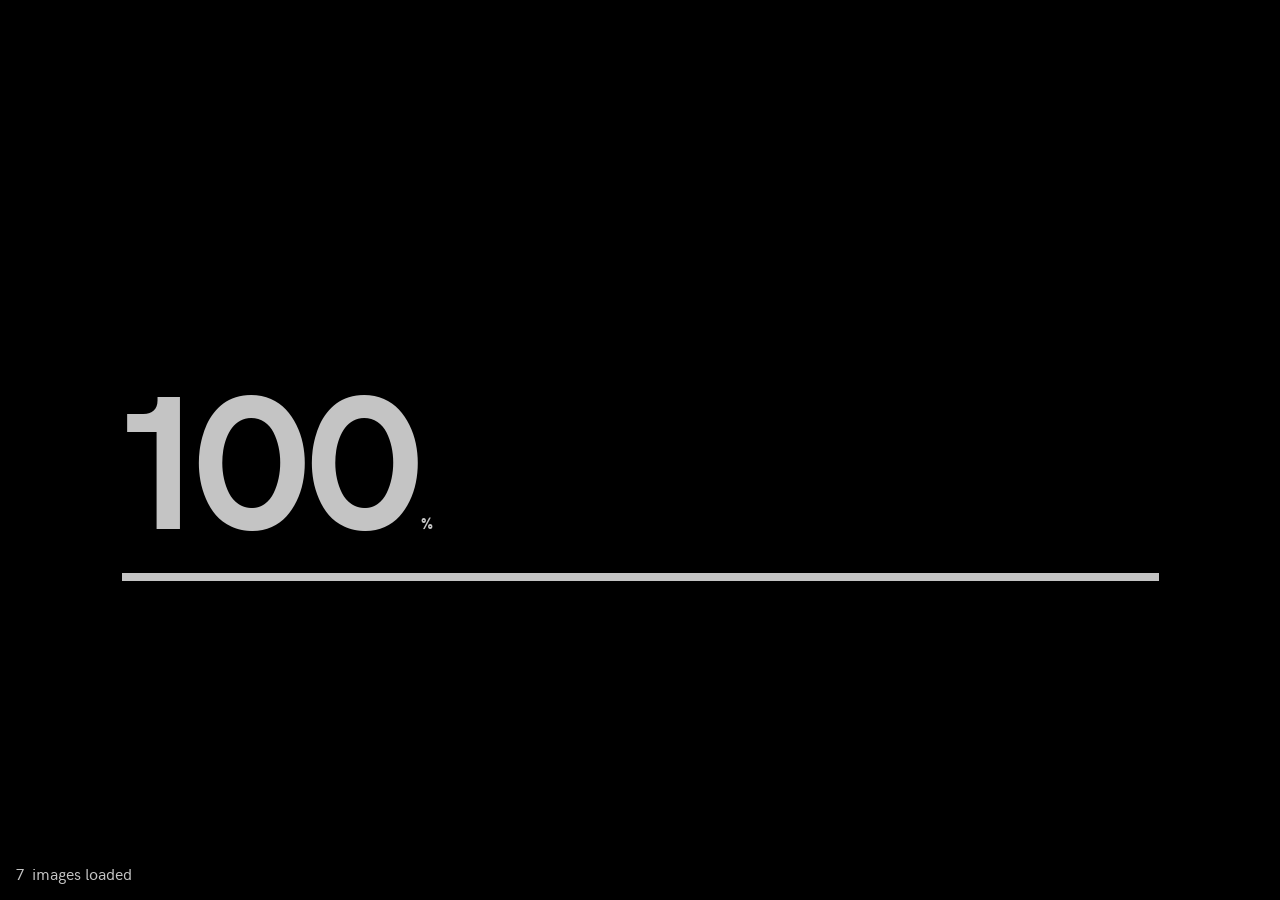
==== commit 0cd841e8: "UX updates navigation updated (removed individual case studies) case study gallery added process sec" ====
--- a/index.html
+++ b/index.html
@@ -43,19 +43,14 @@
                   <li>
                     <h6 class="dropdown-header">CASE STUDIES</h6>
                   </li>
-                  <li><a href="trifecta-kombucha.html" class="nav-link undefined">Trifecta Kombucha</a></li>
-                  <li><a href="andriotis.html" class="nav-link undefined">Andriotis Law</a></li>
-                  <li><a href="otr.html" class="nav-link undefined">Off the Ropes</a></li>
-                  <li><a href="julias-star.html" class="nav-link undefined">Julia's Star Foundation</a></li>
-                  <li><a href="oberlin-college.html" class="nav-link undefined">Oberlin College</a></li>
-                  <li><a href="jis.html" class="nav-link undefined">Jobs in Sports</a></li>
+                  <li><a href="projects.html" class="nav-link undefined">View Case Studies</a></li>
                   <li>
                     <hr class="dropdown-divider" />
                   </li>
                   <li>
-                    <h6 class="dropdown-header">WORK</h6>
+                    <h6 class="dropdown-header">SEE MORE</h6>
                   </li>
-                  <li><a href="gallery.html" class="nav-link undefined">Gallery</a></li>
+                  <li><a href="gallery.html" class="nav-link undefined">Image Gallery</a></li>
                 </ul>
               </li>
               <li class="col-1 col-offset-1"><a href="services.html" class="nav-link undefined">Services</a></li>
@@ -101,7 +96,7 @@
                           <h1 class="stripe animatedText">Andriotis Law</h1>
                         </a>
                         <div class="label">Brand Identity</div>
-                        <div class="label">Website Design</div>
+                        <div class="label">UI/UX</div>
                       </div>
                     </div>
                   </div>
@@ -119,8 +114,8 @@
                         <div class="label">Case Study</div><a href="otr.html" class="project-link">
                           <h1 class="stripe animatedText">Off the Ropes</h1>
                         </a>
-                        <div class="label">Website Design</div>
-                        <div class="label">Marketing Collateral</div>
+                        <div class="label">Experience Design</div>
+                        <div class="label">UI/UX</div>
                       </div>
                     </div>
                   </div>
@@ -177,7 +172,26 @@
                           <h1 class="stripe animatedText">Jobs in Sports</h1>
                         </a>
                         <div class="label">Brand Identity</div>
-                        <div class="label">Web Design</div>
+                        <div class="label">UI/UX</div>
+                      </div>
+                    </div>
+                  </div>
+                </div>
+              </div>
+            </li>
+            <li class="slide dark">
+              <div class="hero fs">
+                <div style="background-image: url(images/hero/jis-hero.jpg);" class="bg faded"></div>
+                <div class="vcenter">
+                  <div class="container">
+                    <div class="grid">
+                      <div class="col-1">2020</div>
+                      <div class="col-7">
+                        <div class="label">Case Study</div><a href="fintech.html" class="project-link">
+                          <h1 class="stripe animatedText">Fintech</h1>
+                        </a>
+                        <div class="label">Brand Identity</div>
+                        <div class="label">UI/UX</div>
                       </div>
                     </div>
                   </div>
--- a/css/custom.css
+++ b/css/custom.css
@@ -1,16 +1,19 @@
 img.logo {
   max-height: 80px;
+  display: block;
 }
-
+a.top{
+  padding-top: 20px;
+}
 header#main-header a.nav-link {
   text-decoration: none;
   display: block;
-  line-height: 2;
-  padding-bottom: 4px;
+  line-height: 1.1;
   position: relative;
   cursor: pointer;
   font-weight: bold;
   z-index: 3;
+  padding:4px;
 }
 
 footer.footer {
@@ -49,8 +52,8 @@
 h6 {
   display: block;
   font-size: 0.67em;
-  margin-block-start: 1em;
-  margin-block-end: 1em;
+  margin-block-start: .6em;
+  margin-block-end: .6em;
   margin-inline-start: 0px;
   margin-inline-end: 0px;
   font-weight: bold;
@@ -58,9 +61,37 @@
 
 h6.dropdown-header {
   color: #95ff9e;
+  display: block;
+  font-size: 0.67em;
+  margin-block-start: .6em;
+  margin-block-end: .6em;
+  margin-inline-start: 0px;
+  margin-inline-end: 0px;
+  font-weight: bold;
+}
+
+hr.dropdown-divider{
+  display: block;
+  font-size: 0.67em;
+  margin-block-start: .6em;
+  margin-block-end: .6em;
+  margin-inline-start: 0px;
+  margin-inline-end: 0px;
+  font-weight: bold;
 }
 
 .steps {
   color: #ffffff;
 }
 
+nav.main-nav ul li ul.dropdown {
+    position: absolute;
+    max-height: 0;
+    opacity: 0;
+    min-width: 250px;
+    margin-top: -8px;
+    padding-top: 8px;
+    overflow: hidden;
+    transform: translateY(-30px);
+    transition: transform .3s, opacity .3s, max-height 0s .3s;
+}
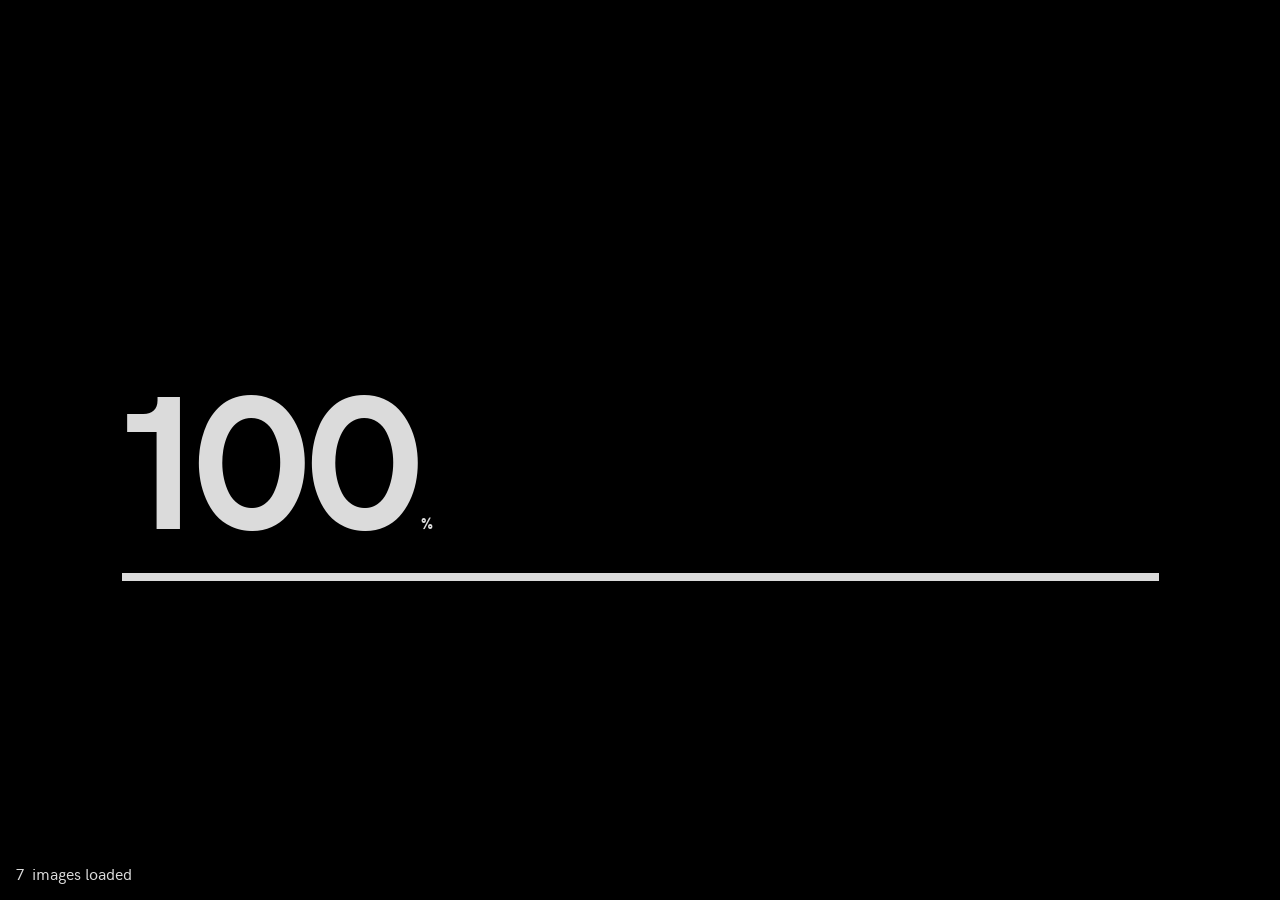
==== commit 026c24f8: "fintech hero updated image" ====
--- a/index.html
+++ b/index.html
@@ -181,7 +181,7 @@
             </li>
             <li class="slide dark">
               <div class="hero fs">
-                <div style="background-image: url(images/hero/jis-hero.jpg);" class="bg faded"></div>
+                <div style="background-image: url(images/hero/fintech-hero.jpg);" class="bg faded"></div>
                 <div class="vcenter">
                   <div class="container">
                     <div class="grid">
--- a/css/custom.css
+++ b/css/custom.css
@@ -84,6 +84,11 @@
   color: #ffffff;
 }
 
+.step{
+  margin-top:24px;
+  margin-bottom:24px;
+}
+
 nav.main-nav ul li ul.dropdown {
     position: absolute;
     max-height: 0;
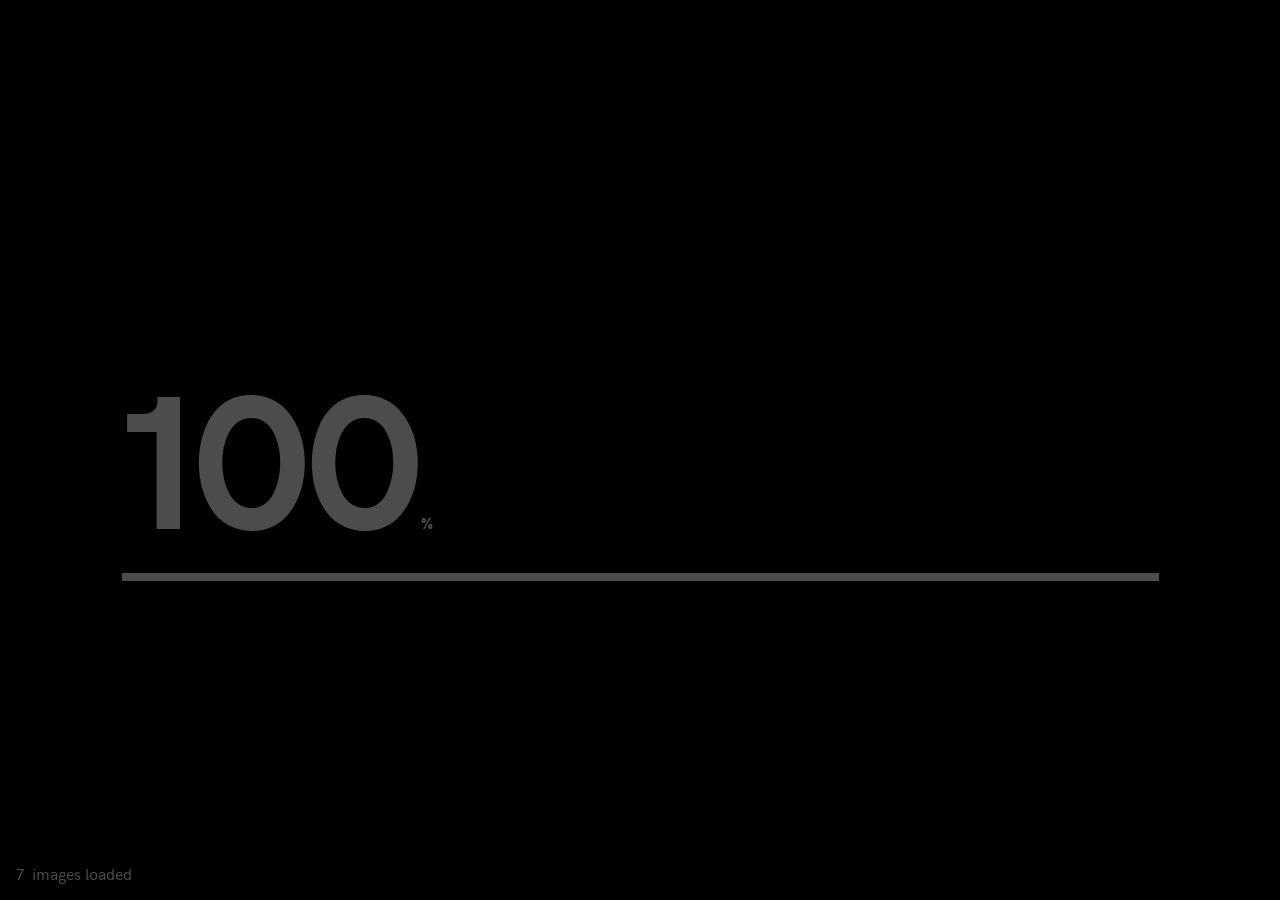
==== commit 7151ab25: "index order moved feature order" ====
--- a/index.html
+++ b/index.html
@@ -105,6 +105,25 @@
             </li>
             <li class="slide dark">
               <div class="hero fs">
+                <div style="background-image: url(images/hero/fintech-hero.jpg);" class="bg faded"></div>
+                <div class="vcenter">
+                  <div class="container">
+                    <div class="grid">
+                      <div class="col-1">2020</div>
+                      <div class="col-7">
+                        <div class="label">Case Study</div><a href="fintech.html" class="project-link">
+                          <h1 class="stripe animatedText">Fintech</h1>
+                        </a>
+                        <div class="label">Brand Identity</div>
+                        <div class="label">UI/UX</div>
+                      </div>
+                    </div>
+                  </div>
+                </div>
+              </div>
+            </li>
+            <li class="slide dark">
+              <div class="hero fs">
                 <div style="background-image: url(images/hero/otr-hero.jpg);" class="bg faded"></div>
                 <div class="vcenter">
                   <div class="container">
@@ -179,25 +198,7 @@
                 </div>
               </div>
             </li>
-            <li class="slide dark">
-              <div class="hero fs">
-                <div style="background-image: url(images/hero/fintech-hero.jpg);" class="bg faded"></div>
-                <div class="vcenter">
-                  <div class="container">
-                    <div class="grid">
-                      <div class="col-1">2020</div>
-                      <div class="col-7">
-                        <div class="label">Case Study</div><a href="fintech.html" class="project-link">
-                          <h1 class="stripe animatedText">Fintech</h1>
-                        </a>
-                        <div class="label">Brand Identity</div>
-                        <div class="label">UI/UX</div>
-                      </div>
-                    </div>
-                  </div>
-                </div>
-              </div>
-            </li>
+            
           </ul>
         </div>
       </section>
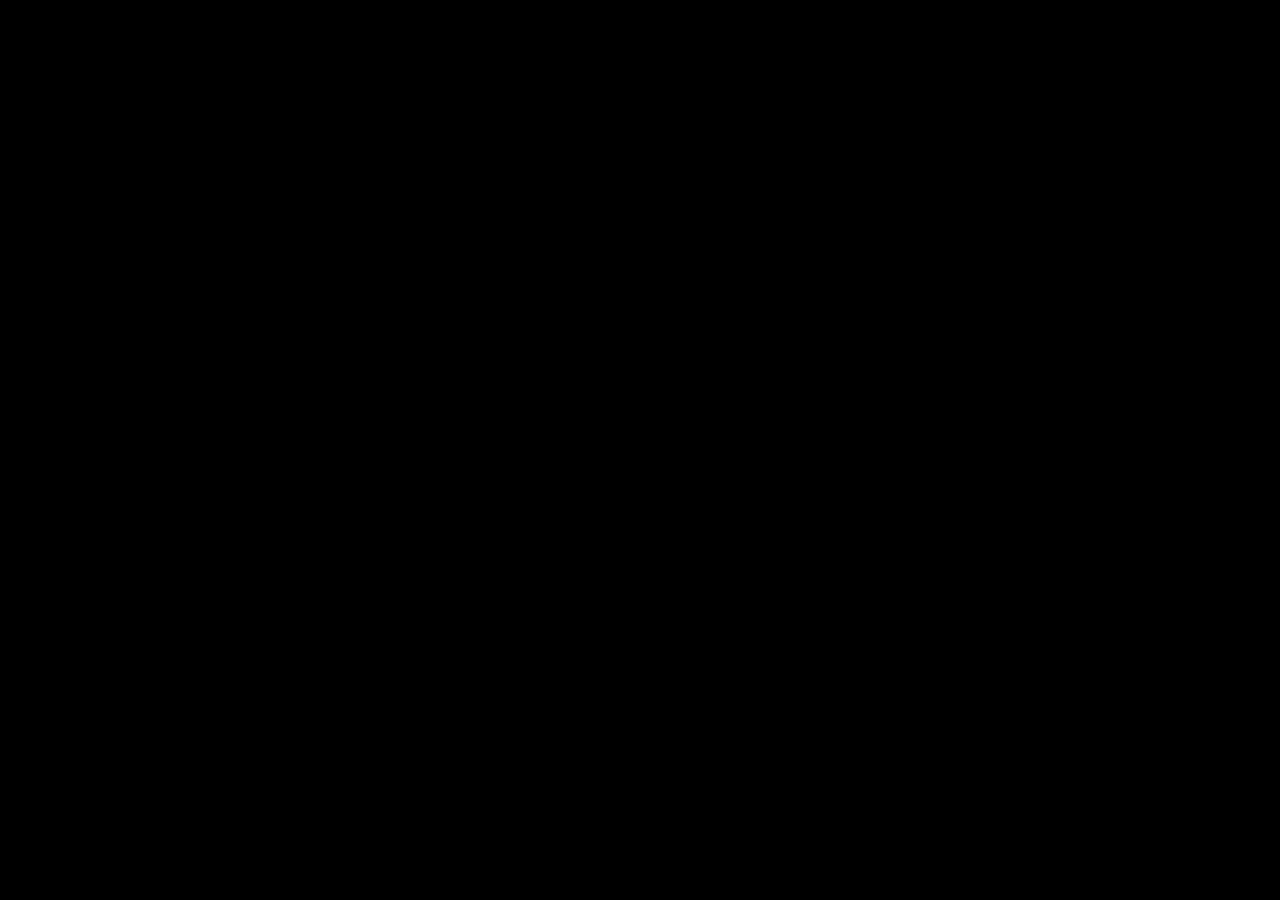
==== commit 6bc12b46: "add CSS link and comments to index.html" ====
--- a/index.html
+++ b/index.html
@@ -1,216 +1,64 @@
 <!DOCTYPE html>
-<html lang="en">
+<html>
+    <head>
+        <title>Polyrhythm</title>
+        <!---------------------- CSS ---------------------->
+        <link rel = "stylesheet" href="css/base.css">
+    </head>
+    <body>
+        <canvas id="myCanvas" style="background-color:black"></canvas>
+        <script src = "sound.js"></script>
+        <script src ="track.js"></script>
+        <script src ="ball.js"></script>
+       <!----------------------CANVAS ---------------------->
+        <script>
+            const size = 700;
+            myCanvas.width = size;
+            myCanvas.height = size / 2;
 
-<head>
-  <title>Liz Gerrity | Visual Design + Illustration</title>
-  <meta name="viewport" content="width=device-width, initial-scale=1, maximum-scale=1">
-  <meta charset="utf-8">
-  <meta name="format-detection" content="telephone=no">
-  <link rel="stylesheet" type="text/css" href="css/core.css">
-  <link rel="stylesheet" type="text/css" href="css/animsition.min.css">
-  <link rel="stylesheet" type="text/css" href="css/elements.css">
-  <link rel="stylesheet" type="text/css" href="css/custom.css">
-  <link rel="icon" href="favicon.ico">
-</head>
+            // set the track to the middle of the screen
+            const trackCenter = {x: size / 2, y: size / 2};
+            const trackMinRadius = 60;
+            const trackStep = 15;
+            const ballRadius = 6;
+            const ballMinSpeed = 0.01;
+            const ballSpeedStep = -0.0001;
 
-<body>
-  <div id="wrapper" class="animsition">
-    <div id="loader" class="fh">
-      <section class="vcenter">
-        <div class="container">
-          <div class="indicator"> <span class="number">00</span><span class="unit">%</span>
-            <div class="loadbar">
-              <div class="inner"></div>
-            </div>
-          </div>
-          <div class="img-count"><span class="loaded"></span><span class="description">images loaded</span></div>
-        </div>
-      </section>
-    </div>
-    <header id="main-header">
-      <div class="container">
-        <div class="grid">
-          <nav class="main-nav">
-            <div class="responsive-nav">
-              <div class="bar"></div>
-              <div class="bar"></div>
-              <div class="bar"></div>
-            </div>
-            <ul class="nav-links">
-              <li class="col-1 brand"><a href="index.html"><img alt="lg" src="images/logo.svg" class="logo"></a></li>
-              <li class="col-1 has-dropdown"><a href="index.html" class="active nav-link undefined">Work</a>
-                <ul class="dropdown">
-                  <li>
-                    <h6 class="dropdown-header">CASE STUDIES</h6>
-                  </li>
-                  <li><a href="projects.html" class="nav-link undefined">View Case Studies</a></li>
-                  <li>
-                    <hr class="dropdown-divider" />
-                  </li>
-                  <li>
-                    <h6 class="dropdown-header">SEE MORE</h6>
-                  </li>
-                  <li><a href="gallery.html" class="nav-link undefined">Image Gallery</a></li>
-                </ul>
-              </li>
-              <li class="col-1 col-offset-1"><a href="services.html" class="nav-link undefined">Services</a></li>
-              <li class="col-1 col-offset-1"><a href="about.html" class="nav-link undefined">About</a></li>
-              <li class="col-1 col-offset-1"><a href="contact.html" class="nav-link undefined">Contact</a></li>
-            </ul>
-          </nav>
-        </div>
-      </div>
-    </header>
-    <div id="inner">
-      <section class="behind-header">
-        <div id="home-slider" class="titanSlider fh fw">
-          <ul class="slides">
-            <li class="slide dark">
-              <div class="hero fs">
-                <div style="background-image: url(images/hero/trifecta-hero.jpg);" class="bg faded"></div>
-                <div class="vcenter">
-                  <div class="container">
-                    <div class="grid">
-                      <div class="col-1">2020</div>
-                      <div class="col-7">
-                        <div class="label">Case Study</div><a href="trifecta-kombucha.html" class="project-link">
-                          <h1 class="stripe animatedText">Trifecta Kombucha</h1>
-                        </a>
-                        <div class="label">Brand Identity</div>
-                        <div class="label">Logo Design</div>
-                      </div>
-                    </div>
-                  </div>
-                </div>
-              </div>
-            </li>
-            <li class="slide dark">
-              <div class="hero fs">
-                <div style="background-image: url(images/hero/andriotis-hero.jpg);" class="bg faded"></div>
-                <div class="vcenter">
-                  <div class="container">
-                    <div class="grid">
-                      <div class="col-1">2020</div>
-                      <div class="col-7">
-                        <div class="label">Case Study</div><a href="andriotis.html" class="project-link">
-                          <h1 class="stripe animatedText">Andriotis Law</h1>
-                        </a>
-                        <div class="label">Brand Identity</div>
-                        <div class="label">UI/UX</div>
-                      </div>
-                    </div>
-                  </div>
-                </div>
-              </div>
-            </li>
-            <li class="slide dark">
-              <div class="hero fs">
-                <div style="background-image: url(images/hero/fintech-hero.jpg);" class="bg faded"></div>
-                <div class="vcenter">
-                  <div class="container">
-                    <div class="grid">
-                      <div class="col-1">2020</div>
-                      <div class="col-7">
-                        <div class="label">Case Study</div><a href="fintech.html" class="project-link">
-                          <h1 class="stripe animatedText">Fintech</h1>
-                        </a>
-                        <div class="label">Brand Identity</div>
-                        <div class="label">UI/UX</div>
-                      </div>
-                    </div>
-                  </div>
-                </div>
-              </div>
-            </li>
-            <li class="slide dark">
-              <div class="hero fs">
-                <div style="background-image: url(images/hero/otr-hero.jpg);" class="bg faded"></div>
-                <div class="vcenter">
-                  <div class="container">
-                    <div class="grid">
-                      <div class="col-1">2020</div>
-                      <div class="col-7">
-                        <div class="label">Case Study</div><a href="otr.html" class="project-link">
-                          <h1 class="stripe animatedText">Off the Ropes</h1>
-                        </a>
-                        <div class="label">Experience Design</div>
-                        <div class="label">UI/UX</div>
-                      </div>
-                    </div>
-                  </div>
-                </div>
-              </div>
-            </li>
-            <li class="slide dark">
-              <div class="hero fs">
-                <div style="background-image: url(images/hero/julias-star-hero.jpg);" class="bg faded"></div>
-                <div class="vcenter">
-                  <div class="container">
-                    <div class="grid">
-                      <div class="col-1">2020</div>
-                      <div class="col-7">
-                        <div class="label">Case Study</div><a href="julias-star.html" class="project-link">
-                          <h1 class="stripe animatedText">Julia's Star Foundation</h1>
-                        </a>
-                        <div class="label">Illustration</div>
-                        <div class="label">Apparel</div>
-                      </div>
-                    </div>
-                  </div>
-                </div>
-              </div>
-            </li>
-            <li class="slide dark">
-              <div class="hero fs">
-                <div style="background-image: url(images/hero/oberlin-hero.jpg);" class="bg faded"></div>
-                <div class="vcenter">
-                  <div class="container">
-                    <div class="grid">
-                      <div class="col-1">2020</div>
-                      <div class="col-7">
-                        <div class="label">Case Study</div><a href="oberlin-college.html" class="project-link">
-                          <h1 class="stripe animatedText">Oberlin College</h1>
-                        </a>
-                        <div class="label">Brand Identity</div>
-                        <div class="label">Illustration</div>
-                      </div>
-                    </div>
-                  </div>
-                </div>
-              </div>
-            </li>
-            <li class="slide dark">
-              <div class="hero fs">
-                <div style="background-image: url(images/hero/jis-hero.jpg);" class="bg faded"></div>
-                <div class="vcenter">
-                  <div class="container">
-                    <div class="grid">
-                      <div class="col-1">2020</div>
-                      <div class="col-7">
-                        <div class="label">Case Study</div><a href="jis.html" class="project-link">
-                          <h1 class="stripe animatedText">Jobs in Sports</h1>
-                        </a>
-                        <div class="label">Brand Identity</div>
-                        <div class="label">UI/UX</div>
-                      </div>
-                    </div>
-                  </div>
-                </div>
-              </div>
-            </li>
-            
-          </ul>
-        </div>
-      </section>
-    </div>
-  </div>
-  <script src="js/vendor.js"></script>
-  <script src="modules/titan-slider/titan-slider.js"></script>
-  <script src="modules/tera-lightbox/tera-lightbox.js"></script>
-  <script src="js/functions.js"></script>
-  <script>
-    $('#home-slider').titanSlider();
-  </script>
-</body>
+            const soundFrequencies = [
+            1760, 1567.98, 1396.91, 1318.51, 1174.66, 1046.5, 987.77, 880,
+            783.99, 698.46, 659.25, 587.33, 523.25, 493.88, 440, 392, 349.23,
+            329.63, 293.66, 261.63
+            ];
 
-</html>+            tracks = [];
+            balls = [];
+            //if we want 20 pairs of tracks and balls
+            const N = 20;
+            // loop from 0 all the way to N
+            for (let i = 0; i < N; i++){
+                const trackRadius = trackMinRadius + i * trackStep;
+                const ballSpeed = ballMinSpeed + i * ballSpeedStep;
+                const ballSoundFrequency = soundFrequencies[i];
+                const hue = (i * 360) / N;
+                const track = new Track(trackCenter, trackRadius, hue);
+                const ball = new Ball(track, ballRadius, ballSpeed, ballSoundFrequency, hue);
+                tracks.push(track);
+                balls.push(ball);
+            }
+
+            const ctx = myCanvas.getContext("2d");
+
+            animate();
+
+            function animate(){
+                //clear the canvas
+                ctx.clearRect(0, 0, size, size)
+                // redraw the track and ball on each frame
+                tracks.forEach((track) => track.draw(ctx));
+                balls.forEach((ball) => ball.move());
+                balls.forEach((ball) => ball.draw(ctx));
+                requestAnimationFrame(animate);
+            }
+        </script>
+    </body>
+</html>
--- a/css/base.css
+++ b/css/base.css
@@ -0,0 +1,29 @@
+body {
+    display: flex;
+    justify-content: center;
+    align-items: center;
+    height: 100vh;
+    margin: 0;
+    background-color: #000;
+    color: #fff;
+    font-family: Arial, sans-serif;
+    flex-direction: column;
+}
+#canvas-container {
+    position: relative;
+    display: flex;
+    justify-content: center;
+    align-items: center;
+}
+#myCanvas {
+    background-color: black;
+    cursor: pointer;
+}
+#canvas-text {
+    position: absolute;
+    top: 50%;
+    left: 50%;
+    transform: translate(-50%, -50%);
+    text-align: center;
+    pointer-events: none;
+}
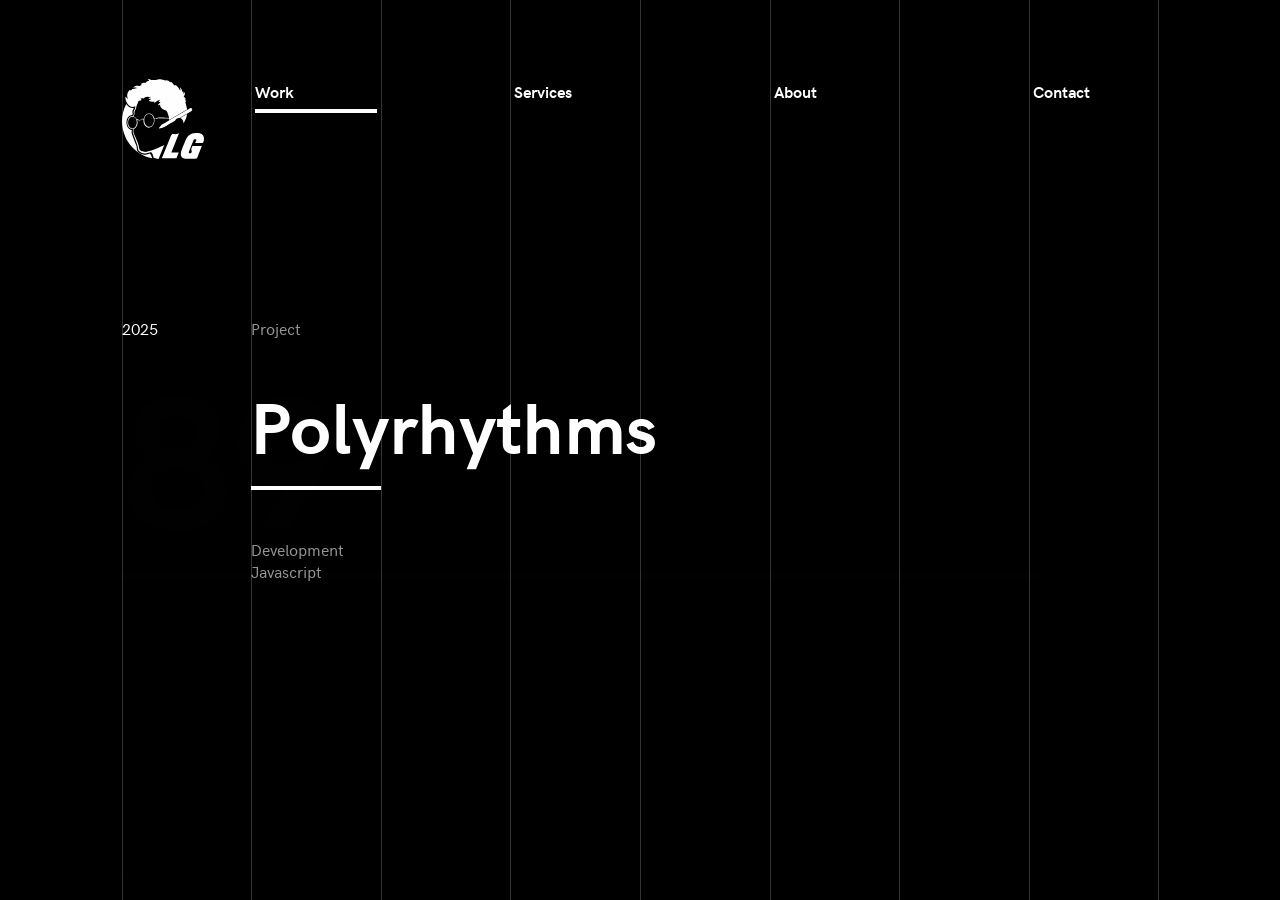
==== commit 19cf44d4: "Update index.html and polyrhythms.html to allow addition of development projects to portfolio" ====
--- a/index.html
+++ b/index.html
@@ -1,64 +1,241 @@
 <!DOCTYPE html>
-<html>
-    <head>
-        <title>Polyrhythm</title>
-        <!---------------------- CSS ---------------------->
-        <link rel = "stylesheet" href="css/base.css">
-    </head>
-    <body>
-        <canvas id="myCanvas" style="background-color:black"></canvas>
-        <script src = "sound.js"></script>
-        <script src ="track.js"></script>
-        <script src ="ball.js"></script>
-       <!----------------------CANVAS ---------------------->
-        <script>
-            const size = 700;
-            myCanvas.width = size;
-            myCanvas.height = size / 2;
-
-            // set the track to the middle of the screen
-            const trackCenter = {x: size / 2, y: size / 2};
-            const trackMinRadius = 60;
-            const trackStep = 15;
-            const ballRadius = 6;
-            const ballMinSpeed = 0.01;
-            const ballSpeedStep = -0.0001;
-
-            const soundFrequencies = [
-            1760, 1567.98, 1396.91, 1318.51, 1174.66, 1046.5, 987.77, 880,
-            783.99, 698.46, 659.25, 587.33, 523.25, 493.88, 440, 392, 349.23,
-            329.63, 293.66, 261.63
-            ];
-
-            tracks = [];
-            balls = [];
-            //if we want 20 pairs of tracks and balls
-            const N = 20;
-            // loop from 0 all the way to N
-            for (let i = 0; i < N; i++){
-                const trackRadius = trackMinRadius + i * trackStep;
-                const ballSpeed = ballMinSpeed + i * ballSpeedStep;
-                const ballSoundFrequency = soundFrequencies[i];
-                const hue = (i * 360) / N;
-                const track = new Track(trackCenter, trackRadius, hue);
-                const ball = new Ball(track, ballRadius, ballSpeed, ballSoundFrequency, hue);
-                tracks.push(track);
-                balls.push(ball);
-            }
-
-            const ctx = myCanvas.getContext("2d");
-
-            animate();
-
-            function animate(){
-                //clear the canvas
-                ctx.clearRect(0, 0, size, size)
-                // redraw the track and ball on each frame
-                tracks.forEach((track) => track.draw(ctx));
-                balls.forEach((ball) => ball.move());
-                balls.forEach((ball) => ball.draw(ctx));
-                requestAnimationFrame(animate);
-            }
-        </script>
-    </body>
+<html lang="en">
+
+<head>
+  <title>Liz Gerrity | Visual Design + Illustration</title>
+  <meta name="viewport" content="width=device-width, initial-scale=1, maximum-scale=1">
+  <meta charset="utf-8">
+  <meta name="format-detection" content="telephone=no">
+  <link rel="stylesheet" type="text/css" href="css/core.css">
+  <link rel="stylesheet" type="text/css" href="css/animsition.min.css">
+  <link rel="stylesheet" type="text/css" href="css/elements.css">
+  <link rel="stylesheet" type="text/css" href="css/custom.css">
+  <link rel="icon" href="favicon.ico">
+</head>
+
+<body>
+  <div id="wrapper" class="animsition">
+    <div id="loader" class="fh">
+      <section class="vcenter">
+        <div class="container">
+          <div class="indicator"> <span class="number">00</span><span class="unit">%</span>
+            <div class="loadbar">
+              <div class="inner"></div>
+            </div>
+          </div>
+          <div class="img-count"><span class="loaded"></span><span class="description">images loaded</span></div>
+        </div>
+      </section>
+    </div>
+    <header id="main-header">
+      <div class="container">
+        <div class="grid">
+          <nav class="main-nav">
+            <div class="responsive-nav">
+              <div class="bar"></div>
+              <div class="bar"></div>
+              <div class="bar"></div>
+            </div>
+            <ul class="nav-links">
+              <li class="col-1 brand"><a href="index.html"><img alt="lg" src="images/logo.svg" class="logo"></a></li>
+              <li class="col-1 has-dropdown"><a href="index.html" class="active nav-link undefined">Work</a>
+                <ul class="dropdown">
+                  <li>
+                    <h6 class="dropdown-header">DESIGN</h6>
+                  </li>
+                  <li><a href="projects.html" class="nav-link undefined">View Case Studies</a></li>
+                  <li>
+                    <hr class="dropdown-divider" />
+                    <li>
+                      <h6 class="dropdown-header">DEVELOPMENT</h6>
+                    </li>
+                    <li><a href="polyrhythms.html" class="nav-link undefined">Polyrhythms</a></li>
+                    <li>
+                      <hr class="dropdown-divider" />
+                  </li>
+                  <li>
+                    <h6 class="dropdown-header">SEE MORE</h6>
+                  </li>
+                  <li><a href="gallery.html" class="nav-link undefined">Image Gallery</a></li>
+                </ul>
+              </li>
+              <li class="col-1 col-offset-1"><a href="services.html" class="nav-link undefined">Services</a></li>
+              <li class="col-1 col-offset-1"><a href="about.html" class="nav-link undefined">About</a></li>
+              <li class="col-1 col-offset-1"><a href="contact.html" class="nav-link undefined">Contact</a></li>
+            </ul>
+          </nav>
+        </div>
+      </div>
+    </header>
+    <div id="inner">
+      <section class="behind-header">
+        <div id="home-slider" class="titanSlider fh fw">
+          <ul class="slides">
+            <li class="slide dark">
+              <div class="hero fs">
+                <div style="background-image: url(polyrhythms/images/polyr-hero.png);" class="bg faded"></div>
+                <div class="vcenter">
+                  <div class="container">
+                    <div class="grid">
+                      <div class="col-1">2025</div>
+                      <div class="col-7">
+                        <div class="label">Project</div><a href="polyrhythms.html" class="project-link">
+                          <h1 class="stripe animatedText">Polyrhythms</h1>
+                        </a>
+                        <div class="label">Development</div>
+                        <div class="label">Javascript</div>
+                      </div>
+                    </div>
+                  </div>
+                </div>
+              </div>
+            </li>
+            <li class="slide dark">
+              <div class="hero fs">
+                <div style="background-image: url(images/hero/trifecta-hero.jpg);" class="bg faded"></div>
+                <div class="vcenter">
+                  <div class="container">
+                    <div class="grid">
+                      <div class="col-1">2020</div>
+                      <div class="col-7">
+                        <div class="label">Case Study</div><a href="trifecta-kombucha.html" class="project-link">
+                          <h1 class="stripe animatedText">Trifecta Kombucha</h1>
+                        </a>
+                        <div class="label">Brand Identity</div>
+                        <div class="label">Logo Design</div>
+                      </div>
+                    </div>
+                  </div>
+                </div>
+              </div>
+            </li>
+            <li class="slide dark">
+              <div class="hero fs">
+                <div style="background-image: url(images/hero/andriotis-hero.jpg);" class="bg faded"></div>
+                <div class="vcenter">
+                  <div class="container">
+                    <div class="grid">
+                      <div class="col-1">2020</div>
+                      <div class="col-7">
+                        <div class="label">Case Study</div><a href="andriotis.html" class="project-link">
+                          <h1 class="stripe animatedText">Andriotis Law</h1>
+                        </a>
+                        <div class="label">Brand Identity</div>
+                        <div class="label">UI/UX</div>
+                      </div>
+                    </div>
+                  </div>
+                </div>
+              </div>
+            </li>
+            <li class="slide dark">
+              <div class="hero fs">
+                <div style="background-image: url(images/hero/fintech-hero.jpg);" class="bg faded"></div>
+                <div class="vcenter">
+                  <div class="container">
+                    <div class="grid">
+                      <div class="col-1">2020</div>
+                      <div class="col-7">
+                        <div class="label">Case Study</div><a href="fintech.html" class="project-link">
+                          <h1 class="stripe animatedText">Fintech</h1>
+                        </a>
+                        <div class="label">Brand Identity</div>
+                        <div class="label">UI/UX</div>
+                      </div>
+                    </div>
+                  </div>
+                </div>
+              </div>
+            </li>
+            <li class="slide dark">
+              <div class="hero fs">
+                <div style="background-image: url(images/hero/otr-hero.jpg);" class="bg faded"></div>
+                <div class="vcenter">
+                  <div class="container">
+                    <div class="grid">
+                      <div class="col-1">2020</div>
+                      <div class="col-7">
+                        <div class="label">Case Study</div><a href="otr.html" class="project-link">
+                          <h1 class="stripe animatedText">Off the Ropes</h1>
+                        </a>
+                        <div class="label">Experience Design</div>
+                        <div class="label">UI/UX</div>
+                      </div>
+                    </div>
+                  </div>
+                </div>
+              </div>
+            </li>
+            <li class="slide dark">
+              <div class="hero fs">
+                <div style="background-image: url(images/hero/julias-star-hero.jpg);" class="bg faded"></div>
+                <div class="vcenter">
+                  <div class="container">
+                    <div class="grid">
+                      <div class="col-1">2020</div>
+                      <div class="col-7">
+                        <div class="label">Case Study</div><a href="julias-star.html" class="project-link">
+                          <h1 class="stripe animatedText">Julia's Star Foundation</h1>
+                        </a>
+                        <div class="label">Illustration</div>
+                        <div class="label">Apparel</div>
+                      </div>
+                    </div>
+                  </div>
+                </div>
+              </div>
+            </li>
+            <li class="slide dark">
+              <div class="hero fs">
+                <div style="background-image: url(images/hero/oberlin-hero.jpg);" class="bg faded"></div>
+                <div class="vcenter">
+                  <div class="container">
+                    <div class="grid">
+                      <div class="col-1">2020</div>
+                      <div class="col-7">
+                        <div class="label">Case Study</div><a href="oberlin-college.html" class="project-link">
+                          <h1 class="stripe animatedText">Oberlin College</h1>
+                        </a>
+                        <div class="label">Brand Identity</div>
+                        <div class="label">Illustration</div>
+                      </div>
+                    </div>
+                  </div>
+                </div>
+              </div>
+            </li>
+            <li class="slide dark">
+              <div class="hero fs">
+                <div style="background-image: url(images/hero/jis-hero.jpg);" class="bg faded"></div>
+                <div class="vcenter">
+                  <div class="container">
+                    <div class="grid">
+                      <div class="col-1">2020</div>
+                      <div class="col-7">
+                        <div class="label">Case Study</div><a href="jis.html" class="project-link">
+                          <h1 class="stripe animatedText">Jobs in Sports</h1>
+                        </a>
+                        <div class="label">Brand Identity</div>
+                        <div class="label">UI/UX</div>
+                      </div>
+                    </div>
+                  </div>
+                </div>
+              </div>
+            </li>
+
+          </ul>
+        </div>
+      </section>
+    </div>
+  </div>
+  <script src="js/vendor.js"></script>
+  <script src="modules/titan-slider/titan-slider.js"></script>
+  <script src="modules/tera-lightbox/tera-lightbox.js"></script>
+  <script src="js/functions.js"></script>
+  <script>
+    $('#home-slider').titanSlider();
+  </script>
+</body>
+
 </html>
--- a/css/core.css
+++ b/css/core.css
@@ -0,0 +1,7550 @@
+@charset "UTF-8";
+/*--------------
+---   Core   ---
+---------------*/
+/*! normalize.scss v0.1.0 | MIT License | based on git.io/normalize */
+/**
+ * 1. Set default font family to sans-serif.
+ * 2. Prevent iOS text size adjust after orientation change, without disabling
+ *    user zoom.
+ */
+html {
+  font-family: sans-serif;
+  /* 1 */
+  -ms-text-size-adjust: 100%;
+  /* 2 */
+  -webkit-text-size-adjust: 100%;
+  /* 2 */
+}
+
+/**
+ * Remove default margin.
+ */
+body {
+  margin: 0;
+}
+
+/* HTML5 display definitions
+   ========================================================================== */
+/**
+ * Correct `block` display not defined for any HTML5 element in IE 8/9.
+ * Correct `block` display not defined for `details` or `summary` in IE 10/11
+ * and Firefox.
+ * Correct `block` display not defined for `main` in IE 11.
+ */
+article,
+aside,
+details,
+figcaption,
+figure,
+footer,
+header,
+hgroup,
+main,
+menu,
+nav,
+section,
+summary {
+  display: block;
+}
+
+/**
+ * 1. Correct `inline-block` display not defined in IE 8/9.
+ * 2. Normalize vertical alignment of `progress` in Chrome, Firefox, and Opera.
+ */
+audio,
+canvas,
+progress,
+video {
+  display: inline-block;
+  /* 1 */
+  vertical-align: baseline;
+  /* 2 */
+}
+
+/**
+ * Prevent modern browsers from displaying `audio` without controls.
+ * Remove excess height in iOS 5 devices.
+ */
+audio:not([controls]) {
+  display: none;
+  height: 0;
+}
+
+/**
+ * Address `[hidden]` styling not present in IE 8/9/10.
+ * Hide the `template` element in IE 8/9/11, Safari, and Firefox < 22.
+ */
+[hidden],
+template {
+  display: none;
+}
+
+/* Links
+   ========================================================================== */
+/**
+ * Remove the gray background color from active links in IE 10.
+ */
+a {
+  background-color: transparent;
+}
+
+/**
+ * Improve readability when focused and also mouse hovered in all browsers.
+ */
+a:active,
+a:hover {
+  outline: 0;
+}
+
+/* Text-level semantics
+   ========================================================================== */
+/**
+ * Address styling not present in IE 8/9/10/11, Safari, and Chrome.
+ */
+abbr[title] {
+  border-bottom: 1px dotted;
+}
+
+/**
+ * Address style set to `bolder` in Firefox 4+, Safari, and Chrome.
+ */
+b,
+strong {
+  font-weight: bold;
+}
+
+/**
+ * Address styling not present in Safari and Chrome.
+ */
+dfn {
+  font-style: italic;
+}
+
+/**
+ * Address variable `h1` font-size and margin within `section` and `article`
+ * contexts in Firefox 4+, Safari, and Chrome.
+ */
+h1 {
+  font-size: 2em;
+  margin: 0.67em 0;
+}
+
+/**
+ * Address styling not present in IE 8/9.
+ */
+mark {
+  background: #ff0;
+  color: #000;
+}
+
+/**
+ * Address inconsistent and variable font size in all browsers.
+ */
+small {
+  font-size: 80%;
+}
+
+/**
+ * Prevent `sub` and `sup` affecting `line-height` in all browsers.
+ */
+sub,
+sup {
+  font-size: 75%;
+  line-height: 0;
+  position: relative;
+  vertical-align: baseline;
+}
+
+sup {
+  top: -0.5em;
+}
+
+sub {
+  bottom: -0.25em;
+}
+
+/* Embedded content
+   ========================================================================== */
+/**
+ * Remove border when inside `a` element in IE 8/9/10.
+ */
+img {
+  border: 0;
+}
+
+/**
+ * Correct overflow not hidden in IE 9/10/11.
+ */
+svg:not(:root) {
+  overflow: hidden;
+}
+
+/* Grouping content
+   ========================================================================== */
+/**
+ * Address margin not present in IE 8/9 and Safari.
+ */
+figure {
+  margin: 1em 40px;
+}
+
+/**
+ * Address differences between Firefox and other browsers.
+ */
+hr {
+  box-sizing: content-box;
+  height: 0;
+}
+
+/**
+ * Contain overflow in all browsers.
+ */
+pre {
+  overflow: auto;
+}
+
+/**
+ * Address odd `em`-unit font size rendering in all browsers.
+ */
+code,
+kbd,
+pre,
+samp {
+  font-family: monospace, monospace;
+  font-size: 1em;
+}
+
+/* Forms
+   ========================================================================== */
+/**
+ * Known limitation: by default, Chrome and Safari on OS X allow very limited
+ * styling of `select`, unless a `border` property is set.
+ */
+/**
+ * 1. Correct color not being inherited.
+ *    Known issue: affects color of disabled elements.
+ * 2. Correct font properties not being inherited.
+ * 3. Address margins set differently in Firefox 4+, Safari, and Chrome.
+ */
+button,
+input,
+optgroup,
+select,
+textarea {
+  color: inherit;
+  /* 1 */
+  font: inherit;
+  /* 2 */
+  margin: 0;
+  /* 3 */
+}
+
+/**
+ * Address `overflow` set to `hidden` in IE 8/9/10/11.
+ */
+button {
+  overflow: visible;
+}
+
+/**
+ * Address inconsistent `text-transform` inheritance for `button` and `select`.
+ * All other form control elements do not inherit `text-transform` values.
+ * Correct `button` style inheritance in Firefox, IE 8/9/10/11, and Opera.
+ * Correct `select` style inheritance in Firefox.
+ */
+button,
+select {
+  text-transform: none;
+}
+
+/**
+ * 1. Avoid the WebKit bug in Android 4.0.* where (2) destroys native `audio`
+ *    and `video` controls.
+ * 2. Correct inability to style clickable `input` types in iOS.
+ * 3. Improve usability and consistency of cursor style between image-type
+ *    `input` and others.
+ */
+button,
+html input[type="button"],
+input[type="reset"],
+input[type="submit"] {
+  -webkit-appearance: button;
+  /* 2 */
+  cursor: pointer;
+  /* 3 */
+}
+
+/**
+ * Re-set default cursor for disabled elements.
+ */
+button[disabled],
+html input[disabled] {
+  cursor: default;
+}
+
+/**
+ * Remove inner padding and border in Firefox 4+.
+ */
+button::-moz-focus-inner,
+input::-moz-focus-inner {
+  border: 0;
+  padding: 0;
+}
+
+/**
+ * Address Firefox 4+ setting `line-height` on `input` using `!important` in
+ * the UA stylesheet.
+ */
+input {
+  line-height: normal;
+}
+
+/**
+ * It's recommended that you don't attempt to style these elements.
+ * Firefox's implementation doesn't respect box-sizing, padding, or width.
+ *
+ * 1. Address box sizing set to `content-box` in IE 8/9/10.
+ * 2. Remove excess padding in IE 8/9/10.
+ */
+input[type="checkbox"],
+input[type="radio"] {
+  box-sizing: border-box;
+  /* 1 */
+  padding: 0;
+  /* 2 */
+}
+
+/**
+ * Fix the cursor style for Chrome's increment/decrement buttons. For certain
+ * `font-size` values of the `input`, it causes the cursor style of the
+ * decrement button to change from `default` to `text`.
+ */
+input[type="number"]::-webkit-inner-spin-button,
+input[type="number"]::-webkit-outer-spin-button {
+  height: auto;
+}
+
+/**
+ * 1. Address `appearance` set to `searchfield` in Safari and Chrome.
+ * 2. Address `box-sizing` set to `border-box` in Safari and Chrome
+ *    (include `-moz` to future-proof).
+ */
+input[type="search"] {
+  -webkit-appearance: textfield;
+  /* 1 */
+  /* 2 */
+  box-sizing: content-box;
+}
+
+/**
+ * Remove inner padding and search cancel button in Safari and Chrome on OS X.
+ * Safari (but not Chrome) clips the cancel button when the search input has
+ * padding (and `textfield` appearance).
+ */
+input[type="search"]::-webkit-search-cancel-button,
+input[type="search"]::-webkit-search-decoration {
+  -webkit-appearance: none;
+}
+
+/**
+ * Define consistent border, margin, and padding.
+ */
+fieldset {
+  border: 1px solid #c0c0c0;
+  margin: 0 2px;
+  padding: 0.35em 0.625em 0.75em;
+}
+
+/**
+ * 1. Correct `color` not being inherited in IE 8/9/10/11.
+ * 2. Remove padding so people aren't caught out if they zero out fieldsets.
+ */
+legend {
+  border: 0;
+  /* 1 */
+  padding: 0;
+  /* 2 */
+}
+
+/**
+ * Remove default vertical scrollbar in IE 8/9/10/11.
+ */
+textarea {
+  overflow: auto;
+}
+
+/**
+ * Don't inherit the `font-weight` (applied by a rule above).
+ * NOTE: the default cannot safely be changed in Chrome and Safari on OS X.
+ */
+optgroup {
+  font-weight: bold;
+}
+
+/* Tables
+   ========================================================================== */
+/**
+ * Remove most spacing between table cells.
+ */
+table {
+  border-collapse: collapse;
+  border-spacing: 0;
+}
+
+td,
+th {
+  padding: 0;
+}
+
+/*!
+ *  Font Awesome 4.7.0 by @davegandy - http://fontawesome.io - @fontawesome
+ *  License - http://fontawesome.io/license (Font: SIL OFL 1.1, CSS: MIT License)
+ */
+/* FONT PATH
+ * -------------------------- */
+@font-face {
+  font-family: 'FontAwesome';
+  src: url("../fonts/fontawesome-webfont.eot?v=4.7.0");
+  src: url("../fonts/fontawesome-webfont.eot?#iefix&v=4.7.0") format("embedded-opentype"), url("../fonts/fontawesome-webfont.woff2?v=4.7.0") format("woff2"), url("../fonts/fontawesome-webfont.woff?v=4.7.0") format("woff"), url("../fonts/fontawesome-webfont.ttf?v=4.7.0") format("truetype"), url("../fonts/fontawesome-webfont.svg?v=4.7.0#fontawesomeregular") format("svg");
+  font-weight: normal;
+  font-style: normal;
+}
+
+.fa {
+  display: inline-block;
+  font: normal normal normal 14px/1 FontAwesome;
+  font-size: inherit;
+  text-rendering: auto;
+  -webkit-font-smoothing: antialiased;
+  -moz-osx-font-smoothing: grayscale;
+}
+
+/* makes the font 33% larger relative to the icon container */
+.fa-lg {
+  font-size: 1.33333em;
+  line-height: 0.75em;
+  vertical-align: -15%;
+}
+
+.fa-2x {
+  font-size: 2em;
+}
+
+.fa-3x {
+  font-size: 3em;
+}
+
+.fa-4x {
+  font-size: 4em;
+}
+
+.fa-5x {
+  font-size: 5em;
+}
+
+.fa-fw {
+  width: 1.28571em;
+  text-align: center;
+}
+
+.fa-ul {
+  padding-left: 0;
+  margin-left: 2.14286em;
+  list-style-type: none;
+}
+
+.fa-ul > li {
+  position: relative;
+}
+
+.fa-li {
+  position: absolute;
+  left: -2.14286em;
+  width: 2.14286em;
+  top: 0.14286em;
+  text-align: center;
+}
+
+.fa-li.fa-lg {
+  left: -1.85714em;
+}
+
+.fa-border {
+  padding: .2em .25em .15em;
+  border: solid 0.08em #eee;
+  border-radius: .1em;
+}
+
+.fa-pull-left {
+  float: left;
+}
+
+.fa-pull-right {
+  float: right;
+}
+
+.fa.fa-pull-left {
+  margin-right: .3em;
+}
+
+.fa.fa-pull-right {
+  margin-left: .3em;
+}
+
+/* Deprecated as of 4.4.0 */
+.pull-right {
+  float: right;
+}
+
+.pull-left {
+  float: left;
+}
+
+.fa.pull-left {
+  margin-right: .3em;
+}
+
+.fa.pull-right {
+  margin-left: .3em;
+}
+
+.fa-spin {
+  animation: fa-spin 2s infinite linear;
+}
+
+.fa-pulse {
+  animation: fa-spin 1s infinite steps(8);
+}
+
+@keyframes fa-spin {
+  0% {
+    transform: rotate(0deg);
+  }
+  100% {
+    transform: rotate(359deg);
+  }
+}
+
+.fa-rotate-90 {
+  -ms-filter: "progid:DXImageTransform.Microsoft.BasicImage(rotation=1)";
+  transform: rotate(90deg);
+}
+
+.fa-rotate-180 {
+  -ms-filter: "progid:DXImageTransform.Microsoft.BasicImage(rotation=2)";
+  transform: rotate(180deg);
+}
+
+.fa-rotate-270 {
+  -ms-filter: "progid:DXImageTransform.Microsoft.BasicImage(rotation=3)";
+  transform: rotate(270deg);
+}
+
+.fa-flip-horizontal {
+  -ms-filter: "progid:DXImageTransform.Microsoft.BasicImage(rotation=0, mirror=1)";
+  transform: scale(-1, 1);
+}
+
+.fa-flip-vertical {
+  -ms-filter: "progid:DXImageTransform.Microsoft.BasicImage(rotation=2, mirror=1)";
+  transform: scale(1, -1);
+}
+
+:root .fa-rotate-90,
+:root .fa-rotate-180,
+:root .fa-rotate-270,
+:root .fa-flip-horizontal,
+:root .fa-flip-vertical {
+  -webkit-filter: none;
+          filter: none;
+}
+
+.fa-stack {
+  position: relative;
+  display: inline-block;
+  width: 2em;
+  height: 2em;
+  line-height: 2em;
+  vertical-align: middle;
+}
+
+.fa-stack-1x, .fa-stack-2x {
+  position: absolute;
+  left: 0;
+  width: 100%;
+  text-align: center;
+}
+
+.fa-stack-1x {
+  line-height: inherit;
+}
+
+.fa-stack-2x {
+  font-size: 2em;
+}
+
+.fa-inverse {
+  color: #fff;
+}
+
+/* Font Awesome uses the Unicode Private Use Area (PUA) to ensure screen
+   readers do not read off random characters that represent icons */
+.fa-glass:before {
+  content: "";
+}
+
+.fa-music:before {
+  content: "";
+}
+
+.fa-search:before {
+  content: "";
+}
+
+.fa-envelope-o:before {
+  content: "";
+}
+
+.fa-heart:before {
+  content: "";
+}
+
+.fa-star:before {
+  content: "";
+}
+
+.fa-star-o:before {
+  content: "";
+}
+
+.fa-user:before {
+  content: "";
+}
+
+.fa-film:before {
+  content: "";
+}
+
+.fa-th-large:before {
+  content: "";
+}
+
+.fa-th:before {
+  content: "";
+}
+
+.fa-th-list:before {
+  content: "";
+}
+
+.fa-check:before {
+  content: "";
+}
+
+.fa-remove:before,
+.fa-close:before,
+.fa-times:before {
+  content: "";
+}
+
+.fa-search-plus:before {
+  content: "";
+}
+
+.fa-search-minus:before {
+  content: "";
+}
+
+.fa-power-off:before {
+  content: "";
+}
+
+.fa-signal:before {
+  content: "";
+}
+
+.fa-gear:before,
+.fa-cog:before {
+  content: "";
+}
+
+.fa-trash-o:before {
+  content: "";
+}
+
+.fa-home:before {
+  content: "";
+}
+
+.fa-file-o:before {
+  content: "";
+}
+
+.fa-clock-o:before {
+  content: "";
+}
+
+.fa-road:before {
+  content: "";
+}
+
+.fa-download:before {
+  content: "";
+}
+
+.fa-arrow-circle-o-down:before {
+  content: "";
+}
+
+.fa-arrow-circle-o-up:before {
+  content: "";
+}
+
+.fa-inbox:before {
+  content: "";
+}
+
+.fa-play-circle-o:before {
+  content: "";
+}
+
+.fa-rotate-right:before,
+.fa-repeat:before {
+  content: "";
+}
+
+.fa-refresh:before {
+  content: "";
+}
+
+.fa-list-alt:before {
+  content: "";
+}
+
+.fa-lock:before {
+  content: "";
+}
+
+.fa-flag:before {
+  content: "";
+}
+
+.fa-headphones:before {
+  content: "";
+}
+
+.fa-volume-off:before {
+  content: "";
+}
+
+.fa-volume-down:before {
+  content: "";
+}
+
+.fa-volume-up:before {
+  content: "";
+}
+
+.fa-qrcode:before {
+  content: "";
+}
+
+.fa-barcode:before {
+  content: "";
+}
+
+.fa-tag:before {
+  content: "";
+}
+
+.fa-tags:before {
+  content: "";
+}
+
+.fa-book:before {
+  content: "";
+}
+
+.fa-bookmark:before {
+  content: "";
+}
+
+.fa-print:before {
+  content: "";
+}
+
+.fa-camera:before {
+  content: "";
+}
+
+.fa-font:before {
+  content: "";
+}
+
+.fa-bold:before {
+  content: "";
+}
+
+.fa-italic:before {
+  content: "";
+}
+
+.fa-text-height:before {
+  content: "";
+}
+
+.fa-text-width:before {
+  content: "";
+}
+
+.fa-align-left:before {
+  content: "";
+}
+
+.fa-align-center:before {
+  content: "";
+}
+
+.fa-align-right:before {
+  content: "";
+}
+
+.fa-align-justify:before {
+  content: "";
+}
+
+.fa-list:before {
+  content: "";
+}
+
+.fa-dedent:before,
+.fa-outdent:before {
+  content: "";
+}
+
+.fa-indent:before {
+  content: "";
+}
+
+.fa-video-camera:before {
+  content: "";
+}
+
+.fa-photo:before,
+.fa-image:before,
+.fa-picture-o:before {
+  content: "";
+}
+
+.fa-pencil:before {
+  content: "";
+}
+
+.fa-map-marker:before {
+  content: "";
+}
+
+.fa-adjust:before {
+  content: "";
+}
+
+.fa-tint:before {
+  content: "";
+}
+
+.fa-edit:before,
+.fa-pencil-square-o:before {
+  content: "";
+}
+
+.fa-share-square-o:before {
+  content: "";
+}
+
+.fa-check-square-o:before {
+  content: "";
+}
+
+.fa-arrows:before {
+  content: "";
+}
+
+.fa-step-backward:before {
+  content: "";
+}
+
+.fa-fast-backward:before {
+  content: "";
+}
+
+.fa-backward:before {
+  content: "";
+}
+
+.fa-play:before {
+  content: "";
+}
+
+.fa-pause:before {
+  content: "";
+}
+
+.fa-stop:before {
+  content: "";
+}
+
+.fa-forward:before {
+  content: "";
+}
+
+.fa-fast-forward:before {
+  content: "";
+}
+
+.fa-step-forward:before {
+  content: "";
+}
+
+.fa-eject:before {
+  content: "";
+}
+
+.fa-chevron-left:before {
+  content: "";
+}
+
+.fa-chevron-right:before {
+  content: "";
+}
+
+.fa-plus-circle:before {
+  content: "";
+}
+
+.fa-minus-circle:before {
+  content: "";
+}
+
+.fa-times-circle:before {
+  content: "";
+}
+
+.fa-check-circle:before {
+  content: "";
+}
+
+.fa-question-circle:before {
+  content: "";
+}
+
+.fa-info-circle:before {
+  content: "";
+}
+
+.fa-crosshairs:before {
+  content: "";
+}
+
+.fa-times-circle-o:before {
+  content: "";
+}
+
+.fa-check-circle-o:before {
+  content: "";
+}
+
+.fa-ban:before {
+  content: "";
+}
+
+.fa-arrow-left:before {
+  content: "";
+}
+
+.fa-arrow-right:before {
+  content: "";
+}
+
+.fa-arrow-up:before {
+  content: "";
+}
+
+.fa-arrow-down:before {
+  content: "";
+}
+
+.fa-mail-forward:before,
+.fa-share:before {
+  content: "";
+}
+
+.fa-expand:before {
+  content: "";
+}
+
+.fa-compress:before {
+  content: "";
+}
+
+.fa-plus:before {
+  content: "";
+}
+
+.fa-minus:before {
+  content: "";
+}
+
+.fa-asterisk:before {
+  content: "";
+}
+
+.fa-exclamation-circle:before {
+  content: "";
+}
+
+.fa-gift:before {
+  content: "";
+}
+
+.fa-leaf:before {
+  content: "";
+}
+
+.fa-fire:before {
+  content: "";
+}
+
+.fa-eye:before {
+  content: "";
+}
+
+.fa-eye-slash:before {
+  content: "";
+}
+
+.fa-warning:before,
+.fa-exclamation-triangle:before {
+  content: "";
+}
+
+.fa-plane:before {
+  content: "";
+}
+
+.fa-calendar:before {
+  content: "";
+}
+
+.fa-random:before {
+  content: "";
+}
+
+.fa-comment:before {
+  content: "";
+}
+
+.fa-magnet:before {
+  content: "";
+}
+
+.fa-chevron-up:before {
+  content: "";
+}
+
+.fa-chevron-down:before {
+  content: "";
+}
+
+.fa-retweet:before {
+  content: "";
+}
+
+.fa-shopping-cart:before {
+  content: "";
+}
+
+.fa-folder:before {
+  content: "";
+}
+
+.fa-folder-open:before {
+  content: "";
+}
+
+.fa-arrows-v:before {
+  content: "";
+}
+
+.fa-arrows-h:before {
+  content: "";
+}
+
+.fa-bar-chart-o:before,
+.fa-bar-chart:before {
+  content: "";
+}
+
+.fa-twitter-square:before {
+  content: "";
+}
+
+.fa-facebook-square:before {
+  content: "";
+}
+
+.fa-camera-retro:before {
+  content: "";
+}
+
+.fa-key:before {
+  content: "";
+}
+
+.fa-gears:before,
+.fa-cogs:before {
+  content: "";
+}
+
+.fa-comments:before {
+  content: "";
+}
+
+.fa-thumbs-o-up:before {
+  content: "";
+}
+
+.fa-thumbs-o-down:before {
+  content: "";
+}
+
+.fa-star-half:before {
+  content: "";
+}
+
+.fa-heart-o:before {
+  content: "";
+}
+
+.fa-sign-out:before {
+  content: "";
+}
+
+.fa-linkedin-square:before {
+  content: "";
+}
+
+.fa-thumb-tack:before {
+  content: "";
+}
+
+.fa-external-link:before {
+  content: "";
+}
+
+.fa-sign-in:before {
+  content: "";
+}
+
+.fa-trophy:before {
+  content: "";
+}
+
+.fa-github-square:before {
+  content: "";
+}
+
+.fa-upload:before {
+  content: "";
+}
+
+.fa-lemon-o:before {
+  content: "";
+}
+
+.fa-phone:before {
+  content: "";
+}
+
+.fa-square-o:before {
+  content: "";
+}
+
+.fa-bookmark-o:before {
+  content: "";
+}
+
+.fa-phone-square:before {
+  content: "";
+}
+
+.fa-twitter:before {
+  content: "";
+}
+
+.fa-facebook-f:before,
+.fa-facebook:before {
+  content: "";
+}
+
+.fa-github:before {
+  content: "";
+}
+
+.fa-unlock:before {
+  content: "";
+}
+
+.fa-credit-card:before {
+  content: "";
+}
+
+.fa-feed:before,
+.fa-rss:before {
+  content: "";
+}
+
+.fa-hdd-o:before {
+  content: "";
+}
+
+.fa-bullhorn:before {
+  content: "";
+}
+
+.fa-bell:before {
+  content: "";
+}
+
+.fa-certificate:before {
+  content: "";
+}
+
+.fa-hand-o-right:before {
+  content: "";
+}
+
+.fa-hand-o-left:before {
+  content: "";
+}
+
+.fa-hand-o-up:before {
+  content: "";
+}
+
+.fa-hand-o-down:before {
+  content: "";
+}
+
+.fa-arrow-circle-left:before {
+  content: "";
+}
+
+.fa-arrow-circle-right:before {
+  content: "";
+}
+
+.fa-arrow-circle-up:before {
+  content: "";
+}
+
+.fa-arrow-circle-down:before {
+  content: "";
+}
+
+.fa-globe:before {
+  content: "";
+}
+
+.fa-wrench:before {
+  content: "";
+}
+
+.fa-tasks:before {
+  content: "";
+}
+
+.fa-filter:before {
+  content: "";
+}
+
+.fa-briefcase:before {
+  content: "";
+}
+
+.fa-arrows-alt:before {
+  content: "";
+}
+
+.fa-group:before,
+.fa-users:before {
+  content: "";
+}
+
+.fa-chain:before,
+.fa-link:before {
+  content: "";
+}
+
+.fa-cloud:before {
+  content: "";
+}
+
+.fa-flask:before {
+  content: "";
+}
+
+.fa-cut:before,
+.fa-scissors:before {
+  content: "";
+}
+
+.fa-copy:before,
+.fa-files-o:before {
+  content: "";
+}
+
+.fa-paperclip:before {
+  content: "";
+}
+
+.fa-save:before,
+.fa-floppy-o:before {
+  content: "";
+}
+
+.fa-square:before {
+  content: "";
+}
+
+.fa-navicon:before,
+.fa-reorder:before,
+.fa-bars:before {
+  content: "";
+}
+
+.fa-list-ul:before {
+  content: "";
+}
+
+.fa-list-ol:before {
+  content: "";
+}
+
+.fa-strikethrough:before {
+  content: "";
+}
+
+.fa-underline:before {
+  content: "";
+}
+
+.fa-table:before {
+  content: "";
+}
+
+.fa-magic:before {
+  content: "";
+}
+
+.fa-truck:before {
+  content: "";
+}
+
+.fa-pinterest:before {
+  content: "";
+}
+
+.fa-pinterest-square:before {
+  content: "";
+}
+
+.fa-google-plus-square:before {
+  content: "";
+}
+
+.fa-google-plus:before {
+  content: "";
+}
+
+.fa-money:before {
+  content: "";
+}
+
+.fa-caret-down:before {
+  content: "";
+}
+
+.fa-caret-up:before {
+  content: "";
+}
+
+.fa-caret-left:before {
+  content: "";
+}
+
+.fa-caret-right:before {
+  content: "";
+}
+
+.fa-columns:before {
+  content: "";
+}
+
+.fa-unsorted:before,
+.fa-sort:before {
+  content: "";
+}
+
+.fa-sort-down:before,
+.fa-sort-desc:before {
+  content: "";
+}
+
+.fa-sort-up:before,
+.fa-sort-asc:before {
+  content: "";
+}
+
+.fa-envelope:before {
+  content: "";
+}
+
+.fa-linkedin:before {
+  content: "";
+}
+
+.fa-rotate-left:before,
+.fa-undo:before {
+  content: "";
+}
+
+.fa-legal:before,
+.fa-gavel:before {
+  content: "";
+}
+
+.fa-dashboard:before,
+.fa-tachometer:before {
+  content: "";
+}
+
+.fa-comment-o:before {
+  content: "";
+}
+
+.fa-comments-o:before {
+  content: "";
+}
+
+.fa-flash:before,
+.fa-bolt:before {
+  content: "";
+}
+
+.fa-sitemap:before {
+  content: "";
+}
+
+.fa-umbrella:before {
+  content: "";
+}
+
+.fa-paste:before,
+.fa-clipboard:before {
+  content: "";
+}
+
+.fa-lightbulb-o:before {
+  content: "";
+}
+
+.fa-exchange:before {
+  content: "";
+}
+
+.fa-cloud-download:before {
+  content: "";
+}
+
+.fa-cloud-upload:before {
+  content: "";
+}
+
+.fa-user-md:before {
+  content: "";
+}
+
+.fa-stethoscope:before {
+  content: "";
+}
+
+.fa-suitcase:before {
+  content: "";
+}
+
+.fa-bell-o:before {
+  content: "";
+}
+
+.fa-coffee:before {
+  content: "";
+}
+
+.fa-cutlery:before {
+  content: "";
+}
+
+.fa-file-text-o:before {
+  content: "";
+}
+
+.fa-building-o:before {
+  content: "";
+}
+
+.fa-hospital-o:before {
+  content: "";
+}
+
+.fa-ambulance:before {
+  content: "";
+}
+
+.fa-medkit:before {
+  content: "";
+}
+
+.fa-fighter-jet:before {
+  content: "";
+}
+
+.fa-beer:before {
+  content: "";
+}
+
+.fa-h-square:before {
+  content: "";
+}
+
+.fa-plus-square:before {
+  content: "";
+}
+
+.fa-angle-double-left:before {
+  content: "";
+}
+
+.fa-angle-double-right:before {
+  content: "";
+}
+
+.fa-angle-double-up:before {
+  content: "";
+}
+
+.fa-angle-double-down:before {
+  content: "";
+}
+
+.fa-angle-left:before {
+  content: "";
+}
+
+.fa-angle-right:before {
+  content: "";
+}
+
+.fa-angle-up:before {
+  content: "";
+}
+
+.fa-angle-down:before {
+  content: "";
+}
+
+.fa-desktop:before {
+  content: "";
+}
+
+.fa-laptop:before {
+  content: "";
+}
+
+.fa-tablet:before {
+  content: "";
+}
+
+.fa-mobile-phone:before,
+.fa-mobile:before {
+  content: "";
+}
+
+.fa-circle-o:before {
+  content: "";
+}
+
+.fa-quote-left:before {
+  content: "";
+}
+
+.fa-quote-right:before {
+  content: "";
+}
+
+.fa-spinner:before {
+  content: "";
+}
+
+.fa-circle:before {
+  content: "";
+}
+
+.fa-mail-reply:before,
+.fa-reply:before {
+  content: "";
+}
+
+.fa-github-alt:before {
+  content: "";
+}
+
+.fa-folder-o:before {
+  content: "";
+}
+
+.fa-folder-open-o:before {
+  content: "";
+}
+
+.fa-smile-o:before {
+  content: "";
+}
+
+.fa-frown-o:before {
+  content: "";
+}
+
+.fa-meh-o:before {
+  content: "";
+}
+
+.fa-gamepad:before {
+  content: "";
+}
+
+.fa-keyboard-o:before {
+  content: "";
+}
+
+.fa-flag-o:before {
+  content: "";
+}
+
+.fa-flag-checkered:before {
+  content: "";
+}
+
+.fa-terminal:before {
+  content: "";
+}
+
+.fa-code:before {
+  content: "";
+}
+
+.fa-mail-reply-all:before,
+.fa-reply-all:before {
+  content: "";
+}
+
+.fa-star-half-empty:before,
+.fa-star-half-full:before,
+.fa-star-half-o:before {
+  content: "";
+}
+
+.fa-location-arrow:before {
+  content: "";
+}
+
+.fa-crop:before {
+  content: "";
+}
+
+.fa-code-fork:before {
+  content: "";
+}
+
+.fa-unlink:before,
+.fa-chain-broken:before {
+  content: "";
+}
+
+.fa-question:before {
+  content: "";
+}
+
+.fa-info:before {
+  content: "";
+}
+
+.fa-exclamation:before {
+  content: "";
+}
+
+.fa-superscript:before {
+  content: "";
+}
+
+.fa-subscript:before {
+  content: "";
+}
+
+.fa-eraser:before {
+  content: "";
+}
+
+.fa-puzzle-piece:before {
+  content: "";
+}
+
+.fa-microphone:before {
+  content: "";
+}
+
+.fa-microphone-slash:before {
+  content: "";
+}
+
+.fa-shield:before {
+  content: "";
+}
+
+.fa-calendar-o:before {
+  content: "";
+}
+
+.fa-fire-extinguisher:before {
+  content: "";
+}
+
+.fa-rocket:before {
+  content: "";
+}
+
+.fa-maxcdn:before {
+  content: "";
+}
+
+.fa-chevron-circle-left:before {
+  content: "";
+}
+
+.fa-chevron-circle-right:before {
+  content: "";
+}
+
+.fa-chevron-circle-up:before {
+  content: "";
+}
+
+.fa-chevron-circle-down:before {
+  content: "";
+}
+
+.fa-html5:before {
+  content: "";
+}
+
+.fa-css3:before {
+  content: "";
+}
+
+.fa-anchor:before {
+  content: "";
+}
+
+.fa-unlock-alt:before {
+  content: "";
+}
+
+.fa-bullseye:before {
+  content: "";
+}
+
+.fa-ellipsis-h:before {
+  content: "";
+}
+
+.fa-ellipsis-v:before {
+  content: "";
+}
+
+.fa-rss-square:before {
+  content: "";
+}
+
+.fa-play-circle:before {
+  content: "";
+}
+
+.fa-ticket:before {
+  content: "";
+}
+
+.fa-minus-square:before {
+  content: "";
+}
+
+.fa-minus-square-o:before {
+  content: "";
+}
+
+.fa-level-up:before {
+  content: "";
+}
+
+.fa-level-down:before {
+  content: "";
+}
+
+.fa-check-square:before {
+  content: "";
+}
+
+.fa-pencil-square:before {
+  content: "";
+}
+
+.fa-external-link-square:before {
+  content: "";
+}
+
+.fa-share-square:before {
+  content: "";
+}
+
+.fa-compass:before {
+  content: "";
+}
+
+.fa-toggle-down:before,
+.fa-caret-square-o-down:before {
+  content: "";
+}
+
+.fa-toggle-up:before,
+.fa-caret-square-o-up:before {
+  content: "";
+}
+
+.fa-toggle-right:before,
+.fa-caret-square-o-right:before {
+  content: "";
+}
+
+.fa-euro:before,
+.fa-eur:before {
+  content: "";
+}
+
+.fa-gbp:before {
+  content: "";
+}
+
+.fa-dollar:before,
+.fa-usd:before {
+  content: "";
+}
+
+.fa-rupee:before,
+.fa-inr:before {
+  content: "";
+}
+
+.fa-cny:before,
+.fa-rmb:before,
+.fa-yen:before,
+.fa-jpy:before {
+  content: "";
+}
+
+.fa-ruble:before,
+.fa-rouble:before,
+.fa-rub:before {
+  content: "";
+}
+
+.fa-won:before,
+.fa-krw:before {
+  content: "";
+}
+
+.fa-bitcoin:before,
+.fa-btc:before {
+  content: "";
+}
+
+.fa-file:before {
+  content: "";
+}
+
+.fa-file-text:before {
+  content: "";
+}
+
+.fa-sort-alpha-asc:before {
+  content: "";
+}
+
+.fa-sort-alpha-desc:before {
+  content: "";
+}
+
+.fa-sort-amount-asc:before {
+  content: "";
+}
+
+.fa-sort-amount-desc:before {
+  content: "";
+}
+
+.fa-sort-numeric-asc:before {
+  content: "";
+}
+
+.fa-sort-numeric-desc:before {
+  content: "";
+}
+
+.fa-thumbs-up:before {
+  content: "";
+}
+
+.fa-thumbs-down:before {
+  content: "";
+}
+
+.fa-youtube-square:before {
+  content: "";
+}
+
+.fa-youtube:before {
+  content: "";
+}
+
+.fa-xing:before {
+  content: "";
+}
+
+.fa-xing-square:before {
+  content: "";
+}
+
+.fa-youtube-play:before {
+  content: "";
+}
+
+.fa-dropbox:before {
+  content: "";
+}
+
+.fa-stack-overflow:before {
+  content: "";
+}
+
+.fa-instagram:before {
+  content: "";
+}
+
+.fa-flickr:before {
+  content: "";
+}
+
+.fa-adn:before {
+  content: "";
+}
+
+.fa-bitbucket:before {
+  content: "";
+}
+
+.fa-bitbucket-square:before {
+  content: "";
+}
+
+.fa-tumblr:before {
+  content: "";
+}
+
+.fa-tumblr-square:before {
+  content: "";
+}
+
+.fa-long-arrow-down:before {
+  content: "";
+}
+
+.fa-long-arrow-up:before {
+  content: "";
+}
+
+.fa-long-arrow-left:before {
+  content: "";
+}
+
+.fa-long-arrow-right:before {
+  content: "";
+}
+
+.fa-apple:before {
+  content: "";
+}
+
+.fa-windows:before {
+  content: "";
+}
+
+.fa-android:before {
+  content: "";
+}
+
+.fa-linux:before {
+  content: "";
+}
+
+.fa-dribbble:before {
+  content: "";
+}
+
+.fa-skype:before {
+  content: "";
+}
+
+.fa-foursquare:before {
+  content: "";
+}
+
+.fa-trello:before {
+  content: "";
+}
+
+.fa-female:before {
+  content: "";
+}
+
+.fa-male:before {
+  content: "";
+}
+
+.fa-gittip:before,
+.fa-gratipay:before {
+  content: "";
+}
+
+.fa-sun-o:before {
+  content: "";
+}
+
+.fa-moon-o:before {
+  content: "";
+}
+
+.fa-archive:before {
+  content: "";
+}
+
+.fa-bug:before {
+  content: "";
+}
+
+.fa-vk:before {
+  content: "";
+}
+
+.fa-weibo:before {
+  content: "";
+}
+
+.fa-renren:before {
+  content: "";
+}
+
+.fa-pagelines:before {
+  content: "";
+}
+
+.fa-stack-exchange:before {
+  content: "";
+}
+
+.fa-arrow-circle-o-right:before {
+  content: "";
+}
+
+.fa-arrow-circle-o-left:before {
+  content: "";
+}
+
+.fa-toggle-left:before,
+.fa-caret-square-o-left:before {
+  content: "";
+}
+
+.fa-dot-circle-o:before {
+  content: "";
+}
+
+.fa-wheelchair:before {
+  content: "";
+}
+
+.fa-vimeo-square:before {
+  content: "";
+}
+
+.fa-turkish-lira:before,
+.fa-try:before {
+  content: "";
+}
+
+.fa-plus-square-o:before {
+  content: "";
+}
+
+.fa-space-shuttle:before {
+  content: "";
+}
+
+.fa-slack:before {
+  content: "";
+}
+
+.fa-envelope-square:before {
+  content: "";
+}
+
+.fa-wordpress:before {
+  content: "";
+}
+
+.fa-openid:before {
+  content: "";
+}
+
+.fa-institution:before,
+.fa-bank:before,
+.fa-university:before {
+  content: "";
+}
+
+.fa-mortar-board:before,
+.fa-graduation-cap:before {
+  content: "";
+}
+
+.fa-yahoo:before {
+  content: "";
+}
+
+.fa-google:before {
+  content: "";
+}
+
+.fa-reddit:before {
+  content: "";
+}
+
+.fa-reddit-square:before {
+  content: "";
+}
+
+.fa-stumbleupon-circle:before {
+  content: "";
+}
+
+.fa-stumbleupon:before {
+  content: "";
+}
+
+.fa-delicious:before {
+  content: "";
+}
+
+.fa-digg:before {
+  content: "";
+}
+
+.fa-pied-piper-pp:before {
+  content: "";
+}
+
+.fa-pied-piper-alt:before {
+  content: "";
+}
+
+.fa-drupal:before {
+  content: "";
+}
+
+.fa-joomla:before {
+  content: "";
+}
+
+.fa-language:before {
+  content: "";
+}
+
+.fa-fax:before {
+  content: "";
+}
+
+.fa-building:before {
+  content: "";
+}
+
+.fa-child:before {
+  content: "";
+}
+
+.fa-paw:before {
+  content: "";
+}
+
+.fa-spoon:before {
+  content: "";
+}
+
+.fa-cube:before {
+  content: "";
+}
+
+.fa-cubes:before {
+  content: "";
+}
+
+.fa-behance:before {
+  content: "";
+}
+
+.fa-behance-square:before {
+  content: "";
+}
+
+.fa-steam:before {
+  content: "";
+}
+
+.fa-steam-square:before {
+  content: "";
+}
+
+.fa-recycle:before {
+  content: "";
+}
+
+.fa-automobile:before,
+.fa-car:before {
+  content: "";
+}
+
+.fa-cab:before,
+.fa-taxi:before {
+  content: "";
+}
+
+.fa-tree:before {
+  content: "";
+}
+
+.fa-spotify:before {
+  content: "";
+}
+
+.fa-deviantart:before {
+  content: "";
+}
+
+.fa-soundcloud:before {
+  content: "";
+}
+
+.fa-database:before {
+  content: "";
+}
+
+.fa-file-pdf-o:before {
+  content: "";
+}
+
+.fa-file-word-o:before {
+  content: "";
+}
+
+.fa-file-excel-o:before {
+  content: "";
+}
+
+.fa-file-powerpoint-o:before {
+  content: "";
+}
+
+.fa-file-photo-o:before,
+.fa-file-picture-o:before,
+.fa-file-image-o:before {
+  content: "";
+}
+
+.fa-file-zip-o:before,
+.fa-file-archive-o:before {
+  content: "";
+}
+
+.fa-file-sound-o:before,
+.fa-file-audio-o:before {
+  content: "";
+}
+
+.fa-file-movie-o:before,
+.fa-file-video-o:before {
+  content: "";
+}
+
+.fa-file-code-o:before {
+  content: "";
+}
+
+.fa-vine:before {
+  content: "";
+}
+
+.fa-codepen:before {
+  content: "";
+}
+
+.fa-jsfiddle:before {
+  content: "";
+}
+
+.fa-life-bouy:before,
+.fa-life-buoy:before,
+.fa-life-saver:before,
+.fa-support:before,
+.fa-life-ring:before {
+  content: "";
+}
+
+.fa-circle-o-notch:before {
+  content: "";
+}
+
+.fa-ra:before,
+.fa-resistance:before,
+.fa-rebel:before {
+  content: "";
+}
+
+.fa-ge:before,
+.fa-empire:before {
+  content: "";
+}
+
+.fa-git-square:before {
+  content: "";
+}
+
+.fa-git:before {
+  content: "";
+}
+
+.fa-y-combinator-square:before,
+.fa-yc-square:before,
+.fa-hacker-news:before {
+  content: "";
+}
+
+.fa-tencent-weibo:before {
+  content: "";
+}
+
+.fa-qq:before {
+  content: "";
+}
+
+.fa-wechat:before,
+.fa-weixin:before {
+  content: "";
+}
+
+.fa-send:before,
+.fa-paper-plane:before {
+  content: "";
+}
+
+.fa-send-o:before,
+.fa-paper-plane-o:before {
+  content: "";
+}
+
+.fa-history:before {
+  content: "";
+}
+
+.fa-circle-thin:before {
+  content: "";
+}
+
+.fa-header:before {
+  content: "";
+}
+
+.fa-paragraph:before {
+  content: "";
+}
+
+.fa-sliders:before {
+  content: "";
+}
+
+.fa-share-alt:before {
+  content: "";
+}
+
+.fa-share-alt-square:before {
+  content: "";
+}
+
+.fa-bomb:before {
+  content: "";
+}
+
+.fa-soccer-ball-o:before,
+.fa-futbol-o:before {
+  content: "";
+}
+
+.fa-tty:before {
+  content: "";
+}
+
+.fa-binoculars:before {
+  content: "";
+}
+
+.fa-plug:before {
+  content: "";
+}
+
+.fa-slideshare:before {
+  content: "";
+}
+
+.fa-twitch:before {
+  content: "";
+}
+
+.fa-yelp:before {
+  content: "";
+}
+
+.fa-newspaper-o:before {
+  content: "";
+}
+
+.fa-wifi:before {
+  content: "";
+}
+
+.fa-calculator:before {
+  content: "";
+}
+
+.fa-paypal:before {
+  content: "";
+}
+
+.fa-google-wallet:before {
+  content: "";
+}
+
+.fa-cc-visa:before {
+  content: "";
+}
+
+.fa-cc-mastercard:before {
+  content: "";
+}
+
+.fa-cc-discover:before {
+  content: "";
+}
+
+.fa-cc-amex:before {
+  content: "";
+}
+
+.fa-cc-paypal:before {
+  content: "";
+}
+
+.fa-cc-stripe:before {
+  content: "";
+}
+
+.fa-bell-slash:before {
+  content: "";
+}
+
+.fa-bell-slash-o:before {
+  content: "";
+}
+
+.fa-trash:before {
+  content: "";
+}
+
+.fa-copyright:before {
+  content: "";
+}
+
+.fa-at:before {
+  content: "";
+}
+
+.fa-eyedropper:before {
+  content: "";
+}
+
+.fa-paint-brush:before {
+  content: "";
+}
+
+.fa-birthday-cake:before {
+  content: "";
+}
+
+.fa-area-chart:before {
+  content: "";
+}
+
+.fa-pie-chart:before {
+  content: "";
+}
+
+.fa-line-chart:before {
+  content: "";
+}
+
+.fa-lastfm:before {
+  content: "";
+}
+
+.fa-lastfm-square:before {
+  content: "";
+}
+
+.fa-toggle-off:before {
+  content: "";
+}
+
+.fa-toggle-on:before {
+  content: "";
+}
+
+.fa-bicycle:before {
+  content: "";
+}
+
+.fa-bus:before {
+  content: "";
+}
+
+.fa-ioxhost:before {
+  content: "";
+}
+
+.fa-angellist:before {
+  content: "";
+}
+
+.fa-cc:before {
+  content: "";
+}
+
+.fa-shekel:before,
+.fa-sheqel:before,
+.fa-ils:before {
+  content: "";
+}
+
+.fa-meanpath:before {
+  content: "";
+}
+
+.fa-buysellads:before {
+  content: "";
+}
+
+.fa-connectdevelop:before {
+  content: "";
+}
+
+.fa-dashcube:before {
+  content: "";
+}
+
+.fa-forumbee:before {
+  content: "";
+}
+
+.fa-leanpub:before {
+  content: "";
+}
+
+.fa-sellsy:before {
+  content: "";
+}
+
+.fa-shirtsinbulk:before {
+  content: "";
+}
+
+.fa-simplybuilt:before {
+  content: "";
+}
+
+.fa-skyatlas:before {
+  content: "";
+}
+
+.fa-cart-plus:before {
+  content: "";
+}
+
+.fa-cart-arrow-down:before {
+  content: "";
+}
+
+.fa-diamond:before {
+  content: "";
+}
+
+.fa-ship:before {
+  content: "";
+}
+
+.fa-user-secret:before {
+  content: "";
+}
+
+.fa-motorcycle:before {
+  content: "";
+}
+
+.fa-street-view:before {
+  content: "";
+}
+
+.fa-heartbeat:before {
+  content: "";
+}
+
+.fa-venus:before {
+  content: "";
+}
+
+.fa-mars:before {
+  content: "";
+}
+
+.fa-mercury:before {
+  content: "";
+}
+
+.fa-intersex:before,
+.fa-transgender:before {
+  content: "";
+}
+
+.fa-transgender-alt:before {
+  content: "";
+}
+
+.fa-venus-double:before {
+  content: "";
+}
+
+.fa-mars-double:before {
+  content: "";
+}
+
+.fa-venus-mars:before {
+  content: "";
+}
+
+.fa-mars-stroke:before {
+  content: "";
+}
+
+.fa-mars-stroke-v:before {
+  content: "";
+}
+
+.fa-mars-stroke-h:before {
+  content: "";
+}
+
+.fa-neuter:before {
+  content: "";
+}
+
+.fa-genderless:before {
+  content: "";
+}
+
+.fa-facebook-official:before {
+  content: "";
+}
+
+.fa-pinterest-p:before {
+  content: "";
+}
+
+.fa-whatsapp:before {
+  content: "";
+}
+
+.fa-server:before {
+  content: "";
+}
+
+.fa-user-plus:before {
+  content: "";
+}
+
+.fa-user-times:before {
+  content: "";
+}
+
+.fa-hotel:before,
+.fa-bed:before {
+  content: "";
+}
+
+.fa-viacoin:before {
+  content: "";
+}
+
+.fa-train:before {
+  content: "";
+}
+
+.fa-subway:before {
+  content: "";
+}
+
+.fa-medium:before {
+  content: "";
+}
+
+.fa-yc:before,
+.fa-y-combinator:before {
+  content: "";
+}
+
+.fa-optin-monster:before {
+  content: "";
+}
+
+.fa-opencart:before {
+  content: "";
+}
+
+.fa-expeditedssl:before {
+  content: "";
+}
+
+.fa-battery-4:before,
+.fa-battery:before,
+.fa-battery-full:before {
+  content: "";
+}
+
+.fa-battery-3:before,
+.fa-battery-three-quarters:before {
+  content: "";
+}
+
+.fa-battery-2:before,
+.fa-battery-half:before {
+  content: "";
+}
+
+.fa-battery-1:before,
+.fa-battery-quarter:before {
+  content: "";
+}
+
+.fa-battery-0:before,
+.fa-battery-empty:before {
+  content: "";
+}
+
+.fa-mouse-pointer:before {
+  content: "";
+}
+
+.fa-i-cursor:before {
+  content: "";
+}
+
+.fa-object-group:before {
+  content: "";
+}
+
+.fa-object-ungroup:before {
+  content: "";
+}
+
+.fa-sticky-note:before {
+  content: "";
+}
+
+.fa-sticky-note-o:before {
+  content: "";
+}
+
+.fa-cc-jcb:before {
+  content: "";
+}
+
+.fa-cc-diners-club:before {
+  content: "";
+}
+
+.fa-clone:before {
+  content: "";
+}
+
+.fa-balance-scale:before {
+  content: "";
+}
+
+.fa-hourglass-o:before {
+  content: "";
+}
+
+.fa-hourglass-1:before,
+.fa-hourglass-start:before {
+  content: "";
+}
+
+.fa-hourglass-2:before,
+.fa-hourglass-half:before {
+  content: "";
+}
+
+.fa-hourglass-3:before,
+.fa-hourglass-end:before {
+  content: "";
+}
+
+.fa-hourglass:before {
+  content: "";
+}
+
+.fa-hand-grab-o:before,
+.fa-hand-rock-o:before {
+  content: "";
+}
+
+.fa-hand-stop-o:before,
+.fa-hand-paper-o:before {
+  content: "";
+}
+
+.fa-hand-scissors-o:before {
+  content: "";
+}
+
+.fa-hand-lizard-o:before {
+  content: "";
+}
+
+.fa-hand-spock-o:before {
+  content: "";
+}
+
+.fa-hand-pointer-o:before {
+  content: "";
+}
+
+.fa-hand-peace-o:before {
+  content: "";
+}
+
+.fa-trademark:before {
+  content: "";
+}
+
+.fa-registered:before {
+  content: "";
+}
+
+.fa-creative-commons:before {
+  content: "";
+}
+
+.fa-gg:before {
+  content: "";
+}
+
+.fa-gg-circle:before {
+  content: "";
+}
+
+.fa-tripadvisor:before {
+  content: "";
+}
+
+.fa-odnoklassniki:before {
+  content: "";
+}
+
+.fa-odnoklassniki-square:before {
+  content: "";
+}
+
+.fa-get-pocket:before {
+  content: "";
+}
+
+.fa-wikipedia-w:before {
+  content: "";
+}
+
+.fa-safari:before {
+  content: "";
+}
+
+.fa-chrome:before {
+  content: "";
+}
+
+.fa-firefox:before {
+  content: "";
+}
+
+.fa-opera:before {
+  content: "";
+}
+
+.fa-internet-explorer:before {
+  content: "";
+}
+
+.fa-tv:before,
+.fa-television:before {
+  content: "";
+}
+
+.fa-contao:before {
+  content: "";
+}
+
+.fa-500px:before {
+  content: "";
+}
+
+.fa-amazon:before {
+  content: "";
+}
+
+.fa-calendar-plus-o:before {
+  content: "";
+}
+
+.fa-calendar-minus-o:before {
+  content: "";
+}
+
+.fa-calendar-times-o:before {
+  content: "";
+}
+
+.fa-calendar-check-o:before {
+  content: "";
+}
+
+.fa-industry:before {
+  content: "";
+}
+
+.fa-map-pin:before {
+  content: "";
+}
+
+.fa-map-signs:before {
+  content: "";
+}
+
+.fa-map-o:before {
+  content: "";
+}
+
+.fa-map:before {
+  content: "";
+}
+
+.fa-commenting:before {
+  content: "";
+}
+
+.fa-commenting-o:before {
+  content: "";
+}
+
+.fa-houzz:before {
+  content: "";
+}
+
+.fa-vimeo:before {
+  content: "";
+}
+
+.fa-black-tie:before {
+  content: "";
+}
+
+.fa-fonticons:before {
+  content: "";
+}
+
+.fa-reddit-alien:before {
+  content: "";
+}
+
+.fa-edge:before {
+  content: "";
+}
+
+.fa-credit-card-alt:before {
+  content: "";
+}
+
+.fa-codiepie:before {
+  content: "";
+}
+
+.fa-modx:before {
+  content: "";
+}
+
+.fa-fort-awesome:before {
+  content: "";
+}
+
+.fa-usb:before {
+  content: "";
+}
+
+.fa-product-hunt:before {
+  content: "";
+}
+
+.fa-mixcloud:before {
+  content: "";
+}
+
+.fa-scribd:before {
+  content: "";
+}
+
+.fa-pause-circle:before {
+  content: "";
+}
+
+.fa-pause-circle-o:before {
+  content: "";
+}
+
+.fa-stop-circle:before {
+  content: "";
+}
+
+.fa-stop-circle-o:before {
+  content: "";
+}
+
+.fa-shopping-bag:before {
+  content: "";
+}
+
+.fa-shopping-basket:before {
+  content: "";
+}
+
+.fa-hashtag:before {
+  content: "";
+}
+
+.fa-bluetooth:before {
+  content: "";
+}
+
+.fa-bluetooth-b:before {
+  content: "";
+}
+
+.fa-percent:before {
+  content: "";
+}
+
+.fa-gitlab:before {
+  content: "";
+}
+
+.fa-wpbeginner:before {
+  content: "";
+}
+
+.fa-wpforms:before {
+  content: "";
+}
+
+.fa-envira:before {
+  content: "";
+}
+
+.fa-universal-access:before {
+  content: "";
+}
+
+.fa-wheelchair-alt:before {
+  content: "";
+}
+
+.fa-question-circle-o:before {
+  content: "";
+}
+
+.fa-blind:before {
+  content: "";
+}
+
+.fa-audio-description:before {
+  content: "";
+}
+
+.fa-volume-control-phone:before {
+  content: "";
+}
+
+.fa-braille:before {
+  content: "";
+}
+
+.fa-assistive-listening-systems:before {
+  content: "";
+}
+
+.fa-asl-interpreting:before,
+.fa-american-sign-language-interpreting:before {
+  content: "";
+}
+
+.fa-deafness:before,
+.fa-hard-of-hearing:before,
+.fa-deaf:before {
+  content: "";
+}
+
+.fa-glide:before {
+  content: "";
+}
+
+.fa-glide-g:before {
+  content: "";
+}
+
+.fa-signing:before,
+.fa-sign-language:before {
+  content: "";
+}
+
+.fa-low-vision:before {
+  content: "";
+}
+
+.fa-viadeo:before {
+  content: "";
+}
+
+.fa-viadeo-square:before {
+  content: "";
+}
+
+.fa-snapchat:before {
+  content: "";
+}
+
+.fa-snapchat-ghost:before {
+  content: "";
+}
+
+.fa-snapchat-square:before {
+  content: "";
+}
+
+.fa-pied-piper:before {
+  content: "";
+}
+
+.fa-first-order:before {
+  content: "";
+}
+
+.fa-yoast:before {
+  content: "";
+}
+
+.fa-themeisle:before {
+  content: "";
+}
+
+.fa-google-plus-circle:before,
+.fa-google-plus-official:before {
+  content: "";
+}
+
+.fa-fa:before,
+.fa-font-awesome:before {
+  content: "";
+}
+
+.fa-handshake-o:before {
+  content: "";
+}
+
+.fa-envelope-open:before {
+  content: "";
+}
+
+.fa-envelope-open-o:before {
+  content: "";
+}
+
+.fa-linode:before {
+  content: "";
+}
+
+.fa-address-book:before {
+  content: "";
+}
+
+.fa-address-book-o:before {
+  content: "";
+}
+
+.fa-vcard:before,
+.fa-address-card:before {
+  content: "";
+}
+
+.fa-vcard-o:before,
+.fa-address-card-o:before {
+  content: "";
+}
+
+.fa-user-circle:before {
+  content: "";
+}
+
+.fa-user-circle-o:before {
+  content: "";
+}
+
+.fa-user-o:before {
+  content: "";
+}
+
+.fa-id-badge:before {
+  content: "";
+}
+
+.fa-drivers-license:before,
+.fa-id-card:before {
+  content: "";
+}
+
+.fa-drivers-license-o:before,
+.fa-id-card-o:before {
+  content: "";
+}
+
+.fa-quora:before {
+  content: "";
+}
+
+.fa-free-code-camp:before {
+  content: "";
+}
+
+.fa-telegram:before {
+  content: "";
+}
+
+.fa-thermometer-4:before,
+.fa-thermometer:before,
+.fa-thermometer-full:before {
+  content: "";
+}
+
+.fa-thermometer-3:before,
+.fa-thermometer-three-quarters:before {
+  content: "";
+}
+
+.fa-thermometer-2:before,
+.fa-thermometer-half:before {
+  content: "";
+}
+
+.fa-thermometer-1:before,
+.fa-thermometer-quarter:before {
+  content: "";
+}
+
+.fa-thermometer-0:before,
+.fa-thermometer-empty:before {
+  content: "";
+}
+
+.fa-shower:before {
+  content: "";
+}
+
+.fa-bathtub:before,
+.fa-s15:before,
+.fa-bath:before {
+  content: "";
+}
+
+.fa-podcast:before {
+  content: "";
+}
+
+.fa-window-maximize:before {
+  content: "";
+}
+
+.fa-window-minimize:before {
+  content: "";
+}
+
+.fa-window-restore:before {
+  content: "";
+}
+
+.fa-times-rectangle:before,
+.fa-window-close:before {
+  content: "";
+}
+
+.fa-times-rectangle-o:before,
+.fa-window-close-o:before {
+  content: "";
+}
+
+.fa-bandcamp:before {
+  content: "";
+}
+
+.fa-grav:before {
+  content: "";
+}
+
+.fa-etsy:before {
+  content: "";
+}
+
+.fa-imdb:before {
+  content: "";
+}
+
+.fa-ravelry:before {
+  content: "";
+}
+
+.fa-eercast:before {
+  content: "";
+}
+
+.fa-microchip:before {
+  content: "";
+}
+
+.fa-snowflake-o:before {
+  content: "";
+}
+
+.fa-superpowers:before {
+  content: "";
+}
+
+.fa-wpexplorer:before {
+  content: "";
+}
+
+.fa-meetup:before {
+  content: "";
+}
+
+.sr-only {
+  position: absolute;
+  width: 1px;
+  height: 1px;
+  padding: 0;
+  margin: -1px;
+  overflow: hidden;
+  clip: rect(0, 0, 0, 0);
+  border: 0;
+}
+
+.sr-only-focusable:active, .sr-only-focusable:focus {
+  position: static;
+  width: auto;
+  height: auto;
+  margin: 0;
+  overflow: visible;
+  clip: auto;
+}
+
+/*!
+  Ionicons, v4.2.3
+  Created by Ben Sperry for the Ionic Framework, http://ionicons.com/
+  https://twitter.com/benjsperry  https://twitter.com/ionicframework
+  MIT License: https://github.com/driftyco/ionicons
+
+  Android-style icons originally built by Google’s
+  Material Design Icons: https://github.com/google/material-design-icons
+  used under CC BY http://creativecommons.org/licenses/by/4.0/
+  Modified icons to fit ionicon’s grid from original.
+*/
+@font-face {
+  font-family: "Ionicons";
+  src: url("../fonts/ionicons.eot?v=4.2.3");
+  src: url("../fonts/ionicons.eot?v=4.2.3#iefix") format("embedded-opentype"), url("../fonts/ionicons.woff2?v=4.2.3") format("woff2"), url("../fonts/ionicons.woff?v=4.2.3") format("woff"), url("../fonts/ionicons.ttf?v=4.2.3") format("truetype"), url("../fonts/ionicons.svg?v=4.2.3#Ionicons") format("svg");
+  font-weight: normal;
+  font-style: normal;
+}
+
+.ion, .ionicons,
+.ion-ios-add:before,
+.ion-ios-add-circle:before,
+.ion-ios-add-circle-outline:before,
+.ion-ios-airplane:before,
+.ion-ios-alarm:before,
+.ion-ios-albums:before,
+.ion-ios-alert:before,
+.ion-ios-american-football:before,
+.ion-ios-analytics:before,
+.ion-ios-aperture:before,
+.ion-ios-apps:before,
+.ion-ios-appstore:before,
+.ion-ios-archive:before,
+.ion-ios-arrow-back:before,
+.ion-ios-arrow-down:before,
+.ion-ios-arrow-dropdown:before,
+.ion-ios-arrow-dropdown-circle:before,
+.ion-ios-arrow-dropleft:before,
+.ion-ios-arrow-dropleft-circle:before,
+.ion-ios-arrow-dropright:before,
+.ion-ios-arrow-dropright-circle:before,
+.ion-ios-arrow-dropup:before,
+.ion-ios-arrow-dropup-circle:before,
+.ion-ios-arrow-forward:before,
+.ion-ios-arrow-round-back:before,
+.ion-ios-arrow-round-down:before,
+.ion-ios-arrow-round-forward:before,
+.ion-ios-arrow-round-up:before,
+.ion-ios-arrow-up:before,
+.ion-ios-at:before,
+.ion-ios-attach:before,
+.ion-ios-backspace:before,
+.ion-ios-barcode:before,
+.ion-ios-baseball:before,
+.ion-ios-basket:before,
+.ion-ios-basketball:before,
+.ion-ios-battery-charging:before,
+.ion-ios-battery-dead:before,
+.ion-ios-battery-full:before,
+.ion-ios-beaker:before,
+.ion-ios-bed:before,
+.ion-ios-beer:before,
+.ion-ios-bicycle:before,
+.ion-ios-bluetooth:before,
+.ion-ios-boat:before,
+.ion-ios-body:before,
+.ion-ios-bonfire:before,
+.ion-ios-book:before,
+.ion-ios-bookmark:before,
+.ion-ios-bookmarks:before,
+.ion-ios-bowtie:before,
+.ion-ios-briefcase:before,
+.ion-ios-browsers:before,
+.ion-ios-brush:before,
+.ion-ios-bug:before,
+.ion-ios-build:before,
+.ion-ios-bulb:before,
+.ion-ios-bus:before,
+.ion-ios-business:before,
+.ion-ios-cafe:before,
+.ion-ios-calculator:before,
+.ion-ios-calendar:before,
+.ion-ios-call:before,
+.ion-ios-camera:before,
+.ion-ios-car:before,
+.ion-ios-card:before,
+.ion-ios-cart:before,
+.ion-ios-cash:before,
+.ion-ios-cellular:before,
+.ion-ios-chatboxes:before,
+.ion-ios-chatbubbles:before,
+.ion-ios-checkbox:before,
+.ion-ios-checkbox-outline:before,
+.ion-ios-checkmark:before,
+.ion-ios-checkmark-circle:before,
+.ion-ios-checkmark-circle-outline:before,
+.ion-ios-clipboard:before,
+.ion-ios-clock:before,
+.ion-ios-close:before,
+.ion-ios-close-circle:before,
+.ion-ios-close-circle-outline:before,
+.ion-ios-cloud:before,
+.ion-ios-cloud-circle:before,
+.ion-ios-cloud-done:before,
+.ion-ios-cloud-download:before,
+.ion-ios-cloud-outline:before,
+.ion-ios-cloud-upload:before,
+.ion-ios-cloudy:before,
+.ion-ios-cloudy-night:before,
+.ion-ios-code:before,
+.ion-ios-code-download:before,
+.ion-ios-code-working:before,
+.ion-ios-cog:before,
+.ion-ios-color-fill:before,
+.ion-ios-color-filter:before,
+.ion-ios-color-palette:before,
+.ion-ios-color-wand:before,
+.ion-ios-compass:before,
+.ion-ios-construct:before,
+.ion-ios-contact:before,
+.ion-ios-contacts:before,
+.ion-ios-contract:before,
+.ion-ios-contrast:before,
+.ion-ios-copy:before,
+.ion-ios-create:before,
+.ion-ios-crop:before,
+.ion-ios-cube:before,
+.ion-ios-cut:before,
+.ion-ios-desktop:before,
+.ion-ios-disc:before,
+.ion-ios-document:before,
+.ion-ios-done-all:before,
+.ion-ios-download:before,
+.ion-ios-easel:before,
+.ion-ios-egg:before,
+.ion-ios-exit:before,
+.ion-ios-expand:before,
+.ion-ios-eye:before,
+.ion-ios-eye-off:before,
+.ion-ios-fastforward:before,
+.ion-ios-female:before,
+.ion-ios-filing:before,
+.ion-ios-film:before,
+.ion-ios-finger-print:before,
+.ion-ios-fitness:before,
+.ion-ios-flag:before,
+.ion-ios-flame:before,
+.ion-ios-flash:before,
+.ion-ios-flash-off:before,
+.ion-ios-flashlight:before,
+.ion-ios-flask:before,
+.ion-ios-flower:before,
+.ion-ios-folder:before,
+.ion-ios-folder-open:before,
+.ion-ios-football:before,
+.ion-ios-funnel:before,
+.ion-ios-gift:before,
+.ion-ios-git-branch:before,
+.ion-ios-git-commit:before,
+.ion-ios-git-compare:before,
+.ion-ios-git-merge:before,
+.ion-ios-git-network:before,
+.ion-ios-git-pull-request:before,
+.ion-ios-glasses:before,
+.ion-ios-globe:before,
+.ion-ios-grid:before,
+.ion-ios-hammer:before,
+.ion-ios-hand:before,
+.ion-ios-happy:before,
+.ion-ios-headset:before,
+.ion-ios-heart:before,
+.ion-ios-heart-dislike:before,
+.ion-ios-heart-empty:before,
+.ion-ios-heart-half:before,
+.ion-ios-help:before,
+.ion-ios-help-buoy:before,
+.ion-ios-help-circle:before,
+.ion-ios-help-circle-outline:before,
+.ion-ios-home:before,
+.ion-ios-hourglass:before,
+.ion-ios-ice-cream:before,
+.ion-ios-image:before,
+.ion-ios-images:before,
+.ion-ios-infinite:before,
+.ion-ios-information:before,
+.ion-ios-information-circle:before,
+.ion-ios-information-circle-outline:before,
+.ion-ios-jet:before,
+.ion-ios-journal:before,
+.ion-ios-key:before,
+.ion-ios-keypad:before,
+.ion-ios-laptop:before,
+.ion-ios-leaf:before,
+.ion-ios-link:before,
+.ion-ios-list:before,
+.ion-ios-list-box:before,
+.ion-ios-locate:before,
+.ion-ios-lock:before,
+.ion-ios-log-in:before,
+.ion-ios-log-out:before,
+.ion-ios-magnet:before,
+.ion-ios-mail:before,
+.ion-ios-mail-open:before,
+.ion-ios-mail-unread:before,
+.ion-ios-male:before,
+.ion-ios-man:before,
+.ion-ios-map:before,
+.ion-ios-medal:before,
+.ion-ios-medical:before,
+.ion-ios-medkit:before,
+.ion-ios-megaphone:before,
+.ion-ios-menu:before,
+.ion-ios-mic:before,
+.ion-ios-mic-off:before,
+.ion-ios-microphone:before,
+.ion-ios-moon:before,
+.ion-ios-more:before,
+.ion-ios-move:before,
+.ion-ios-musical-note:before,
+.ion-ios-musical-notes:before,
+.ion-ios-navigate:before,
+.ion-ios-notifications:before,
+.ion-ios-notifications-off:before,
+.ion-ios-notifications-outline:before,
+.ion-ios-nuclear:before,
+.ion-ios-nutrition:before,
+.ion-ios-open:before,
+.ion-ios-options:before,
+.ion-ios-outlet:before,
+.ion-ios-paper:before,
+.ion-ios-paper-plane:before,
+.ion-ios-partly-sunny:before,
+.ion-ios-pause:before,
+.ion-ios-paw:before,
+.ion-ios-people:before,
+.ion-ios-person:before,
+.ion-ios-person-add:before,
+.ion-ios-phone-landscape:before,
+.ion-ios-phone-portrait:before,
+.ion-ios-photos:before,
+.ion-ios-pie:before,
+.ion-ios-pin:before,
+.ion-ios-pint:before,
+.ion-ios-pizza:before,
+.ion-ios-planet:before,
+.ion-ios-play:before,
+.ion-ios-play-circle:before,
+.ion-ios-podium:before,
+.ion-ios-power:before,
+.ion-ios-pricetag:before,
+.ion-ios-pricetags:before,
+.ion-ios-print:before,
+.ion-ios-pulse:before,
+.ion-ios-qr-scanner:before,
+.ion-ios-quote:before,
+.ion-ios-radio:before,
+.ion-ios-radio-button-off:before,
+.ion-ios-radio-button-on:before,
+.ion-ios-rainy:before,
+.ion-ios-recording:before,
+.ion-ios-redo:before,
+.ion-ios-refresh:before,
+.ion-ios-refresh-circle:before,
+.ion-ios-remove:before,
+.ion-ios-remove-circle:before,
+.ion-ios-remove-circle-outline:before,
+.ion-ios-reorder:before,
+.ion-ios-repeat:before,
+.ion-ios-resize:before,
+.ion-ios-restaurant:before,
+.ion-ios-return-left:before,
+.ion-ios-return-right:before,
+.ion-ios-reverse-camera:before,
+.ion-ios-rewind:before,
+.ion-ios-ribbon:before,
+.ion-ios-rocket:before,
+.ion-ios-rose:before,
+.ion-ios-sad:before,
+.ion-ios-save:before,
+.ion-ios-school:before,
+.ion-ios-search:before,
+.ion-ios-send:before,
+.ion-ios-settings:before,
+.ion-ios-share:before,
+.ion-ios-share-alt:before,
+.ion-ios-shirt:before,
+.ion-ios-shuffle:before,
+.ion-ios-skip-backward:before,
+.ion-ios-skip-forward:before,
+.ion-ios-snow:before,
+.ion-ios-speedometer:before,
+.ion-ios-square:before,
+.ion-ios-square-outline:before,
+.ion-ios-star:before,
+.ion-ios-star-half:before,
+.ion-ios-star-outline:before,
+.ion-ios-stats:before,
+.ion-ios-stopwatch:before,
+.ion-ios-subway:before,
+.ion-ios-sunny:before,
+.ion-ios-swap:before,
+.ion-ios-switch:before,
+.ion-ios-sync:before,
+.ion-ios-tablet-landscape:before,
+.ion-ios-tablet-portrait:before,
+.ion-ios-tennisball:before,
+.ion-ios-text:before,
+.ion-ios-thermometer:before,
+.ion-ios-thumbs-down:before,
+.ion-ios-thumbs-up:before,
+.ion-ios-thunderstorm:before,
+.ion-ios-time:before,
+.ion-ios-timer:before,
+.ion-ios-today:before,
+.ion-ios-train:before,
+.ion-ios-transgender:before,
+.ion-ios-trash:before,
+.ion-ios-trending-down:before,
+.ion-ios-trending-up:before,
+.ion-ios-trophy:before,
+.ion-ios-tv:before,
+.ion-ios-umbrella:before,
+.ion-ios-undo:before,
+.ion-ios-unlock:before,
+.ion-ios-videocam:before,
+.ion-ios-volume-high:before,
+.ion-ios-volume-low:before,
+.ion-ios-volume-mute:before,
+.ion-ios-volume-off:before,
+.ion-ios-walk:before,
+.ion-ios-wallet:before,
+.ion-ios-warning:before,
+.ion-ios-watch:before,
+.ion-ios-water:before,
+.ion-ios-wifi:before,
+.ion-ios-wine:before,
+.ion-ios-woman:before,
+.ion-logo-android:before,
+.ion-logo-angular:before,
+.ion-logo-apple:before,
+.ion-logo-bitbucket:before,
+.ion-logo-bitcoin:before,
+.ion-logo-buffer:before,
+.ion-logo-chrome:before,
+.ion-logo-closed-captioning:before,
+.ion-logo-codepen:before,
+.ion-logo-css3:before,
+.ion-logo-designernews:before,
+.ion-logo-dribbble:before,
+.ion-logo-dropbox:before,
+.ion-logo-euro:before,
+.ion-logo-facebook:before,
+.ion-logo-flickr:before,
+.ion-logo-foursquare:before,
+.ion-logo-freebsd-devil:before,
+.ion-logo-game-controller-a:before,
+.ion-logo-game-controller-b:before,
+.ion-logo-github:before,
+.ion-logo-google:before,
+.ion-logo-googleplus:before,
+.ion-logo-hackernews:before,
+.ion-logo-html5:before,
+.ion-logo-instagram:before,
+.ion-logo-ionic:before,
+.ion-logo-ionitron:before,
+.ion-logo-javascript:before,
+.ion-logo-linkedin:before,
+.ion-logo-markdown:before,
+.ion-logo-model-s:before,
+.ion-logo-no-smoking:before,
+.ion-logo-nodejs:before,
+.ion-logo-npm:before,
+.ion-logo-octocat:before,
+.ion-logo-pinterest:before,
+.ion-logo-playstation:before,
+.ion-logo-polymer:before,
+.ion-logo-python:before,
+.ion-logo-reddit:before,
+.ion-logo-rss:before,
+.ion-logo-sass:before,
+.ion-logo-skype:before,
+.ion-logo-slack:before,
+.ion-logo-snapchat:before,
+.ion-logo-steam:before,
+.ion-logo-tumblr:before,
+.ion-logo-tux:before,
+.ion-logo-twitch:before,
+.ion-logo-twitter:before,
+.ion-logo-usd:before,
+.ion-logo-vimeo:before,
+.ion-logo-vk:before,
+.ion-logo-whatsapp:before,
+.ion-logo-windows:before,
+.ion-logo-wordpress:before,
+.ion-logo-xbox:before,
+.ion-logo-xing:before,
+.ion-logo-yahoo:before,
+.ion-logo-yen:before,
+.ion-logo-youtube:before,
+.ion-md-add:before,
+.ion-md-add-circle:before,
+.ion-md-add-circle-outline:before,
+.ion-md-airplane:before,
+.ion-md-alarm:before,
+.ion-md-albums:before,
+.ion-md-alert:before,
+.ion-md-american-football:before,
+.ion-md-analytics:before,
+.ion-md-aperture:before,
+.ion-md-apps:before,
+.ion-md-appstore:before,
+.ion-md-archive:before,
+.ion-md-arrow-back:before,
+.ion-md-arrow-down:before,
+.ion-md-arrow-dropdown:before,
+.ion-md-arrow-dropdown-circle:before,
+.ion-md-arrow-dropleft:before,
+.ion-md-arrow-dropleft-circle:before,
+.ion-md-arrow-dropright:before,
+.ion-md-arrow-dropright-circle:before,
+.ion-md-arrow-dropup:before,
+.ion-md-arrow-dropup-circle:before,
+.ion-md-arrow-forward:before,
+.ion-md-arrow-round-back:before,
+.ion-md-arrow-round-down:before,
+.ion-md-arrow-round-forward:before,
+.ion-md-arrow-round-up:before,
+.ion-md-arrow-up:before,
+.ion-md-at:before,
+.ion-md-attach:before,
+.ion-md-backspace:before,
+.ion-md-barcode:before,
+.ion-md-baseball:before,
+.ion-md-basket:before,
+.ion-md-basketball:before,
+.ion-md-battery-charging:before,
+.ion-md-battery-dead:before,
+.ion-md-battery-full:before,
+.ion-md-beaker:before,
+.ion-md-bed:before,
+.ion-md-beer:before,
+.ion-md-bicycle:before,
+.ion-md-bluetooth:before,
+.ion-md-boat:before,
+.ion-md-body:before,
+.ion-md-bonfire:before,
+.ion-md-book:before,
+.ion-md-bookmark:before,
+.ion-md-bookmarks:before,
+.ion-md-bowtie:before,
+.ion-md-briefcase:before,
+.ion-md-browsers:before,
+.ion-md-brush:before,
+.ion-md-bug:before,
+.ion-md-build:before,
+.ion-md-bulb:before,
+.ion-md-bus:before,
+.ion-md-business:before,
+.ion-md-cafe:before,
+.ion-md-calculator:before,
+.ion-md-calendar:before,
+.ion-md-call:before,
+.ion-md-camera:before,
+.ion-md-car:before,
+.ion-md-card:before,
+.ion-md-cart:before,
+.ion-md-cash:before,
+.ion-md-cellular:before,
+.ion-md-chatboxes:before,
+.ion-md-chatbubbles:before,
+.ion-md-checkbox:before,
+.ion-md-checkbox-outline:before,
+.ion-md-checkmark:before,
+.ion-md-checkmark-circle:before,
+.ion-md-checkmark-circle-outline:before,
+.ion-md-clipboard:before,
+.ion-md-clock:before,
+.ion-md-close:before,
+.ion-md-close-circle:before,
+.ion-md-close-circle-outline:before,
+.ion-md-cloud:before,
+.ion-md-cloud-circle:before,
+.ion-md-cloud-done:before,
+.ion-md-cloud-download:before,
+.ion-md-cloud-outline:before,
+.ion-md-cloud-upload:before,
+.ion-md-cloudy:before,
+.ion-md-cloudy-night:before,
+.ion-md-code:before,
+.ion-md-code-download:before,
+.ion-md-code-working:before,
+.ion-md-cog:before,
+.ion-md-color-fill:before,
+.ion-md-color-filter:before,
+.ion-md-color-palette:before,
+.ion-md-color-wand:before,
+.ion-md-compass:before,
+.ion-md-construct:before,
+.ion-md-contact:before,
+.ion-md-contacts:before,
+.ion-md-contract:before,
+.ion-md-contrast:before,
+.ion-md-copy:before,
+.ion-md-create:before,
+.ion-md-crop:before,
+.ion-md-cube:before,
+.ion-md-cut:before,
+.ion-md-desktop:before,
+.ion-md-disc:before,
+.ion-md-document:before,
+.ion-md-done-all:before,
+.ion-md-download:before,
+.ion-md-easel:before,
+.ion-md-egg:before,
+.ion-md-exit:before,
+.ion-md-expand:before,
+.ion-md-eye:before,
+.ion-md-eye-off:before,
+.ion-md-fastforward:before,
+.ion-md-female:before,
+.ion-md-filing:before,
+.ion-md-film:before,
+.ion-md-finger-print:before,
+.ion-md-fitness:before,
+.ion-md-flag:before,
+.ion-md-flame:before,
+.ion-md-flash:before,
+.ion-md-flash-off:before,
+.ion-md-flashlight:before,
+.ion-md-flask:before,
+.ion-md-flower:before,
+.ion-md-folder:before,
+.ion-md-folder-open:before,
+.ion-md-football:before,
+.ion-md-funnel:before,
+.ion-md-gift:before,
+.ion-md-git-branch:before,
+.ion-md-git-commit:before,
+.ion-md-git-compare:before,
+.ion-md-git-merge:before,
+.ion-md-git-network:before,
+.ion-md-git-pull-request:before,
+.ion-md-glasses:before,
+.ion-md-globe:before,
+.ion-md-grid:before,
+.ion-md-hammer:before,
+.ion-md-hand:before,
+.ion-md-happy:before,
+.ion-md-headset:before,
+.ion-md-heart:before,
+.ion-md-heart-dislike:before,
+.ion-md-heart-empty:before,
+.ion-md-heart-half:before,
+.ion-md-help:before,
+.ion-md-help-buoy:before,
+.ion-md-help-circle:before,
+.ion-md-help-circle-outline:before,
+.ion-md-home:before,
+.ion-md-hourglass:before,
+.ion-md-ice-cream:before,
+.ion-md-image:before,
+.ion-md-images:before,
+.ion-md-infinite:before,
+.ion-md-information:before,
+.ion-md-information-circle:before,
+.ion-md-information-circle-outline:before,
+.ion-md-jet:before,
+.ion-md-journal:before,
+.ion-md-key:before,
+.ion-md-keypad:before,
+.ion-md-laptop:before,
+.ion-md-leaf:before,
+.ion-md-link:before,
+.ion-md-list:before,
+.ion-md-list-box:before,
+.ion-md-locate:before,
+.ion-md-lock:before,
+.ion-md-log-in:before,
+.ion-md-log-out:before,
+.ion-md-magnet:before,
+.ion-md-mail:before,
+.ion-md-mail-open:before,
+.ion-md-mail-unread:before,
+.ion-md-male:before,
+.ion-md-man:before,
+.ion-md-map:before,
+.ion-md-medal:before,
+.ion-md-medical:before,
+.ion-md-medkit:before,
+.ion-md-megaphone:before,
+.ion-md-menu:before,
+.ion-md-mic:before,
+.ion-md-mic-off:before,
+.ion-md-microphone:before,
+.ion-md-moon:before,
+.ion-md-more:before,
+.ion-md-move:before,
+.ion-md-musical-note:before,
+.ion-md-musical-notes:before,
+.ion-md-navigate:before,
+.ion-md-notifications:before,
+.ion-md-notifications-off:before,
+.ion-md-notifications-outline:before,
+.ion-md-nuclear:before,
+.ion-md-nutrition:before,
+.ion-md-open:before,
+.ion-md-options:before,
+.ion-md-outlet:before,
+.ion-md-paper:before,
+.ion-md-paper-plane:before,
+.ion-md-partly-sunny:before,
+.ion-md-pause:before,
+.ion-md-paw:before,
+.ion-md-people:before,
+.ion-md-person:before,
+.ion-md-person-add:before,
+.ion-md-phone-landscape:before,
+.ion-md-phone-portrait:before,
+.ion-md-photos:before,
+.ion-md-pie:before,
+.ion-md-pin:before,
+.ion-md-pint:before,
+.ion-md-pizza:before,
+.ion-md-planet:before,
+.ion-md-play:before,
+.ion-md-play-circle:before,
+.ion-md-podium:before,
+.ion-md-power:before,
+.ion-md-pricetag:before,
+.ion-md-pricetags:before,
+.ion-md-print:before,
+.ion-md-pulse:before,
+.ion-md-qr-scanner:before,
+.ion-md-quote:before,
+.ion-md-radio:before,
+.ion-md-radio-button-off:before,
+.ion-md-radio-button-on:before,
+.ion-md-rainy:before,
+.ion-md-recording:before,
+.ion-md-redo:before,
+.ion-md-refresh:before,
+.ion-md-refresh-circle:before,
+.ion-md-remove:before,
+.ion-md-remove-circle:before,
+.ion-md-remove-circle-outline:before,
+.ion-md-reorder:before,
+.ion-md-repeat:before,
+.ion-md-resize:before,
+.ion-md-restaurant:before,
+.ion-md-return-left:before,
+.ion-md-return-right:before,
+.ion-md-reverse-camera:before,
+.ion-md-rewind:before,
+.ion-md-ribbon:before,
+.ion-md-rocket:before,
+.ion-md-rose:before,
+.ion-md-sad:before,
+.ion-md-save:before,
+.ion-md-school:before,
+.ion-md-search:before,
+.ion-md-send:before,
+.ion-md-settings:before,
+.ion-md-share:before,
+.ion-md-share-alt:before,
+.ion-md-shirt:before,
+.ion-md-shuffle:before,
+.ion-md-skip-backward:before,
+.ion-md-skip-forward:before,
+.ion-md-snow:before,
+.ion-md-speedometer:before,
+.ion-md-square:before,
+.ion-md-square-outline:before,
+.ion-md-star:before,
+.ion-md-star-half:before,
+.ion-md-star-outline:before,
+.ion-md-stats:before,
+.ion-md-stopwatch:before,
+.ion-md-subway:before,
+.ion-md-sunny:before,
+.ion-md-swap:before,
+.ion-md-switch:before,
+.ion-md-sync:before,
+.ion-md-tablet-landscape:before,
+.ion-md-tablet-portrait:before,
+.ion-md-tennisball:before,
+.ion-md-text:before,
+.ion-md-thermometer:before,
+.ion-md-thumbs-down:before,
+.ion-md-thumbs-up:before,
+.ion-md-thunderstorm:before,
+.ion-md-time:before,
+.ion-md-timer:before,
+.ion-md-today:before,
+.ion-md-train:before,
+.ion-md-transgender:before,
+.ion-md-trash:before,
+.ion-md-trending-down:before,
+.ion-md-trending-up:before,
+.ion-md-trophy:before,
+.ion-md-tv:before,
+.ion-md-umbrella:before,
+.ion-md-undo:before,
+.ion-md-unlock:before,
+.ion-md-videocam:before,
+.ion-md-volume-high:before,
+.ion-md-volume-low:before,
+.ion-md-volume-mute:before,
+.ion-md-volume-off:before,
+.ion-md-walk:before,
+.ion-md-wallet:before,
+.ion-md-warning:before,
+.ion-md-watch:before,
+.ion-md-water:before,
+.ion-md-wifi:before,
+.ion-md-wine:before,
+.ion-md-woman:before {
+  display: inline-block;
+  font-family: "Ionicons";
+  speak: none;
+  font-style: normal;
+  font-weight: normal;
+  font-variant: normal;
+  text-transform: none;
+  text-rendering: auto;
+  line-height: 1;
+  -webkit-font-smoothing: antialiased;
+  -moz-osx-font-smoothing: grayscale;
+}
+
+.ion-ios-add:before {
+  content: "\f102";
+}
+
+.ion-ios-add-circle:before {
+  content: "\f101";
+}
+
+.ion-ios-add-circle-outline:before {
+  content: "\f100";
+}
+
+.ion-ios-airplane:before {
+  content: "\f137";
+}
+
+.ion-ios-alarm:before {
+  content: "\f3c8";
+}
+
+.ion-ios-albums:before {
+  content: "\f3ca";
+}
+
+.ion-ios-alert:before {
+  content: "\f104";
+}
+
+.ion-ios-american-football:before {
+  content: "\f106";
+}
+
+.ion-ios-analytics:before {
+  content: "\f3ce";
+}
+
+.ion-ios-aperture:before {
+  content: "\f108";
+}
+
+.ion-ios-apps:before {
+  content: "\f10a";
+}
+
+.ion-ios-appstore:before {
+  content: "\f10c";
+}
+
+.ion-ios-archive:before {
+  content: "\f10e";
+}
+
+.ion-ios-arrow-back:before {
+  content: "\f3cf";
+}
+
+.ion-ios-arrow-down:before {
+  content: "\f3d0";
+}
+
+.ion-ios-arrow-dropdown:before {
+  content: "\f110";
+}
+
+.ion-ios-arrow-dropdown-circle:before {
+  content: "\f125";
+}
+
+.ion-ios-arrow-dropleft:before {
+  content: "\f112";
+}
+
+.ion-ios-arrow-dropleft-circle:before {
+  content: "\f129";
+}
+
+.ion-ios-arrow-dropright:before {
+  content: "\f114";
+}
+
+.ion-ios-arrow-dropright-circle:before {
+  content: "\f12b";
+}
+
+.ion-ios-arrow-dropup:before {
+  content: "\f116";
+}
+
+.ion-ios-arrow-dropup-circle:before {
+  content: "\f12d";
+}
+
+.ion-ios-arrow-forward:before {
+  content: "\f3d1";
+}
+
+.ion-ios-arrow-round-back:before {
+  content: "\f117";
+}
+
+.ion-ios-arrow-round-down:before {
+  content: "\f118";
+}
+
+.ion-ios-arrow-round-forward:before {
+  content: "\f119";
+}
+
+.ion-ios-arrow-round-up:before {
+  content: "\f11a";
+}
+
+.ion-ios-arrow-up:before {
+  content: "\f3d8";
+}
+
+.ion-ios-at:before {
+  content: "\f3da";
+}
+
+.ion-ios-attach:before {
+  content: "\f11b";
+}
+
+.ion-ios-backspace:before {
+  content: "\f11d";
+}
+
+.ion-ios-barcode:before {
+  content: "\f3dc";
+}
+
+.ion-ios-baseball:before {
+  content: "\f3de";
+}
+
+.ion-ios-basket:before {
+  content: "\f11f";
+}
+
+.ion-ios-basketball:before {
+  content: "\f3e0";
+}
+
+.ion-ios-battery-charging:before {
+  content: "\f120";
+}
+
+.ion-ios-battery-dead:before {
+  content: "\f121";
+}
+
+.ion-ios-battery-full:before {
+  content: "\f122";
+}
+
+.ion-ios-beaker:before {
+  content: "\f124";
+}
+
+.ion-ios-bed:before {
+  content: "\f139";
+}
+
+.ion-ios-beer:before {
+  content: "\f126";
+}
+
+.ion-ios-bicycle:before {
+  content: "\f127";
+}
+
+.ion-ios-bluetooth:before {
+  content: "\f128";
+}
+
+.ion-ios-boat:before {
+  content: "\f12a";
+}
+
+.ion-ios-body:before {
+  content: "\f3e4";
+}
+
+.ion-ios-bonfire:before {
+  content: "\f12c";
+}
+
+.ion-ios-book:before {
+  content: "\f3e8";
+}
+
+.ion-ios-bookmark:before {
+  content: "\f12e";
+}
+
+.ion-ios-bookmarks:before {
+  content: "\f3ea";
+}
+
+.ion-ios-bowtie:before {
+  content: "\f130";
+}
+
+.ion-ios-briefcase:before {
+  content: "\f3ee";
+}
+
+.ion-ios-browsers:before {
+  content: "\f3f0";
+}
+
+.ion-ios-brush:before {
+  content: "\f132";
+}
+
+.ion-ios-bug:before {
+  content: "\f134";
+}
+
+.ion-ios-build:before {
+  content: "\f136";
+}
+
+.ion-ios-bulb:before {
+  content: "\f138";
+}
+
+.ion-ios-bus:before {
+  content: "\f13a";
+}
+
+.ion-ios-business:before {
+  content: "\f1a3";
+}
+
+.ion-ios-cafe:before {
+  content: "\f13c";
+}
+
+.ion-ios-calculator:before {
+  content: "\f3f2";
+}
+
+.ion-ios-calendar:before {
+  content: "\f3f4";
+}
+
+.ion-ios-call:before {
+  content: "\f13e";
+}
+
+.ion-ios-camera:before {
+  content: "\f3f6";
+}
+
+.ion-ios-car:before {
+  content: "\f140";
+}
+
+.ion-ios-card:before {
+  content: "\f142";
+}
+
+.ion-ios-cart:before {
+  content: "\f3f8";
+}
+
+.ion-ios-cash:before {
+  content: "\f144";
+}
+
+.ion-ios-cellular:before {
+  content: "\f13d";
+}
+
+.ion-ios-chatboxes:before {
+  content: "\f3fa";
+}
+
+.ion-ios-chatbubbles:before {
+  content: "\f146";
+}
+
+.ion-ios-checkbox:before {
+  content: "\f148";
+}
+
+.ion-ios-checkbox-outline:before {
+  content: "\f147";
+}
+
+.ion-ios-checkmark:before {
+  content: "\f3ff";
+}
+
+.ion-ios-checkmark-circle:before {
+  content: "\f14a";
+}
+
+.ion-ios-checkmark-circle-outline:before {
+  content: "\f149";
+}
+
+.ion-ios-clipboard:before {
+  content: "\f14c";
+}
+
+.ion-ios-clock:before {
+  content: "\f403";
+}
+
+.ion-ios-close:before {
+  content: "\f406";
+}
+
+.ion-ios-close-circle:before {
+  content: "\f14e";
+}
+
+.ion-ios-close-circle-outline:before {
+  content: "\f14d";
+}
+
+.ion-ios-cloud:before {
+  content: "\f40c";
+}
+
+.ion-ios-cloud-circle:before {
+  content: "\f152";
+}
+
+.ion-ios-cloud-done:before {
+  content: "\f154";
+}
+
+.ion-ios-cloud-download:before {
+  content: "\f408";
+}
+
+.ion-ios-cloud-outline:before {
+  content: "\f409";
+}
+
+.ion-ios-cloud-upload:before {
+  content: "\f40b";
+}
+
+.ion-ios-cloudy:before {
+  content: "\f410";
+}
+
+.ion-ios-cloudy-night:before {
+  content: "\f40e";
+}
+
+.ion-ios-code:before {
+  content: "\f157";
+}
+
+.ion-ios-code-download:before {
+  content: "\f155";
+}
+
+.ion-ios-code-working:before {
+  content: "\f156";
+}
+
+.ion-ios-cog:before {
+  content: "\f412";
+}
+
+.ion-ios-color-fill:before {
+  content: "\f159";
+}
+
+.ion-ios-color-filter:before {
+  content: "\f414";
+}
+
+.ion-ios-color-palette:before {
+  content: "\f15b";
+}
+
+.ion-ios-color-wand:before {
+  content: "\f416";
+}
+
+.ion-ios-compass:before {
+  content: "\f15d";
+}
+
+.ion-ios-construct:before {
+  content: "\f15f";
+}
+
+.ion-ios-contact:before {
+  content: "\f41a";
+}
+
+.ion-ios-contacts:before {
+  content: "\f161";
+}
+
+.ion-ios-contract:before {
+  content: "\f162";
+}
+
+.ion-ios-contrast:before {
+  content: "\f163";
+}
+
+.ion-ios-copy:before {
+  content: "\f41c";
+}
+
+.ion-ios-create:before {
+  content: "\f165";
+}
+
+.ion-ios-crop:before {
+  content: "\f41e";
+}
+
+.ion-ios-cube:before {
+  content: "\f168";
+}
+
+.ion-ios-cut:before {
+  content: "\f16a";
+}
+
+.ion-ios-desktop:before {
+  content: "\f16c";
+}
+
+.ion-ios-disc:before {
+  content: "\f16e";
+}
+
+.ion-ios-document:before {
+  content: "\f170";
+}
+
+.ion-ios-done-all:before {
+  content: "\f171";
+}
+
+.ion-ios-download:before {
+  content: "\f420";
+}
+
+.ion-ios-easel:before {
+  content: "\f173";
+}
+
+.ion-ios-egg:before {
+  content: "\f175";
+}
+
+.ion-ios-exit:before {
+  content: "\f177";
+}
+
+.ion-ios-expand:before {
+  content: "\f178";
+}
+
+.ion-ios-eye:before {
+  content: "\f425";
+}
+
+.ion-ios-eye-off:before {
+  content: "\f17a";
+}
+
+.ion-ios-fastforward:before {
+  content: "\f427";
+}
+
+.ion-ios-female:before {
+  content: "\f17b";
+}
+
+.ion-ios-filing:before {
+  content: "\f429";
+}
+
+.ion-ios-film:before {
+  content: "\f42b";
+}
+
+.ion-ios-finger-print:before {
+  content: "\f17c";
+}
+
+.ion-ios-fitness:before {
+  content: "\f1ab";
+}
+
+.ion-ios-flag:before {
+  content: "\f42d";
+}
+
+.ion-ios-flame:before {
+  content: "\f42f";
+}
+
+.ion-ios-flash:before {
+  content: "\f17e";
+}
+
+.ion-ios-flash-off:before {
+  content: "\f12f";
+}
+
+.ion-ios-flashlight:before {
+  content: "\f141";
+}
+
+.ion-ios-flask:before {
+  content: "\f431";
+}
+
+.ion-ios-flower:before {
+  content: "\f433";
+}
+
+.ion-ios-folder:before {
+  content: "\f435";
+}
+
+.ion-ios-folder-open:before {
+  content: "\f180";
+}
+
+.ion-ios-football:before {
+  content: "\f437";
+}
+
+.ion-ios-funnel:before {
+  content: "\f182";
+}
+
+.ion-ios-gift:before {
+  content: "\f191";
+}
+
+.ion-ios-git-branch:before {
+  content: "\f183";
+}
+
+.ion-ios-git-commit:before {
+  content: "\f184";
+}
+
+.ion-ios-git-compare:before {
+  content: "\f185";
+}
+
+.ion-ios-git-merge:before {
+  content: "\f186";
+}
+
+.ion-ios-git-network:before {
+  content: "\f187";
+}
+
+.ion-ios-git-pull-request:before {
+  content: "\f188";
+}
+
+.ion-ios-glasses:before {
+  content: "\f43f";
+}
+
+.ion-ios-globe:before {
+  content: "\f18a";
+}
+
+.ion-ios-grid:before {
+  content: "\f18c";
+}
+
+.ion-ios-hammer:before {
+  content: "\f18e";
+}
+
+.ion-ios-hand:before {
+  content: "\f190";
+}
+
+.ion-ios-happy:before {
+  content: "\f192";
+}
+
+.ion-ios-headset:before {
+  content: "\f194";
+}
+
+.ion-ios-heart:before {
+  content: "\f443";
+}
+
+.ion-ios-heart-dislike:before {
+  content: "\f13f";
+}
+
+.ion-ios-heart-empty:before {
+  content: "\f19b";
+}
+
+.ion-ios-heart-half:before {
+  content: "\f19d";
+}
+
+.ion-ios-help:before {
+  content: "\f446";
+}
+
+.ion-ios-help-buoy:before {
+  content: "\f196";
+}
+
+.ion-ios-help-circle:before {
+  content: "\f198";
+}
+
+.ion-ios-help-circle-outline:before {
+  content: "\f197";
+}
+
+.ion-ios-home:before {
+  content: "\f448";
+}
+
+.ion-ios-hourglass:before {
+  content: "\f103";
+}
+
+.ion-ios-ice-cream:before {
+  content: "\f19a";
+}
+
+.ion-ios-image:before {
+  content: "\f19c";
+}
+
+.ion-ios-images:before {
+  content: "\f19e";
+}
+
+.ion-ios-infinite:before {
+  content: "\f44a";
+}
+
+.ion-ios-information:before {
+  content: "\f44d";
+}
+
+.ion-ios-information-circle:before {
+  content: "\f1a0";
+}
+
+.ion-ios-information-circle-outline:before {
+  content: "\f19f";
+}
+
+.ion-ios-jet:before {
+  content: "\f1a5";
+}
+
+.ion-ios-journal:before {
+  content: "\f189";
+}
+
+.ion-ios-key:before {
+  content: "\f1a7";
+}
+
+.ion-ios-keypad:before {
+  content: "\f450";
+}
+
+.ion-ios-laptop:before {
+  content: "\f1a8";
+}
+
+.ion-ios-leaf:before {
+  content: "\f1aa";
+}
+
+.ion-ios-link:before {
+  content: "\f22a";
+}
+
+.ion-ios-list:before {
+  content: "\f454";
+}
+
+.ion-ios-list-box:before {
+  content: "\f143";
+}
+
+.ion-ios-locate:before {
+  content: "\f1ae";
+}
+
+.ion-ios-lock:before {
+  content: "\f1b0";
+}
+
+.ion-ios-log-in:before {
+  content: "\f1b1";
+}
+
+.ion-ios-log-out:before {
+  content: "\f1b2";
+}
+
+.ion-ios-magnet:before {
+  content: "\f1b4";
+}
+
+.ion-ios-mail:before {
+  content: "\f1b8";
+}
+
+.ion-ios-mail-open:before {
+  content: "\f1b6";
+}
+
+.ion-ios-mail-unread:before {
+  content: "\f145";
+}
+
+.ion-ios-male:before {
+  content: "\f1b9";
+}
+
+.ion-ios-man:before {
+  content: "\f1bb";
+}
+
+.ion-ios-map:before {
+  content: "\f1bd";
+}
+
+.ion-ios-medal:before {
+  content: "\f1bf";
+}
+
+.ion-ios-medical:before {
+  content: "\f45c";
+}
+
+.ion-ios-medkit:before {
+  content: "\f45e";
+}
+
+.ion-ios-megaphone:before {
+  content: "\f1c1";
+}
+
+.ion-ios-menu:before {
+  content: "\f1c3";
+}
+
+.ion-ios-mic:before {
+  content: "\f461";
+}
+
+.ion-ios-mic-off:before {
+  content: "\f45f";
+}
+
+.ion-ios-microphone:before {
+  content: "\f1c6";
+}
+
+.ion-ios-moon:before {
+  content: "\f468";
+}
+
+.ion-ios-more:before {
+  content: "\f1c8";
+}
+
+.ion-ios-move:before {
+  content: "\f1cb";
+}
+
+.ion-ios-musical-note:before {
+  content: "\f46b";
+}
+
+.ion-ios-musical-notes:before {
+  content: "\f46c";
+}
+
+.ion-ios-navigate:before {
+  content: "\f46e";
+}
+
+.ion-ios-notifications:before {
+  content: "\f1d3";
+}
+
+.ion-ios-notifications-off:before {
+  content: "\f1d1";
+}
+
+.ion-ios-notifications-outline:before {
+  content: "\f133";
+}
+
+.ion-ios-nuclear:before {
+  content: "\f1d5";
+}
+
+.ion-ios-nutrition:before {
+  content: "\f470";
+}
+
+.ion-ios-open:before {
+  content: "\f1d7";
+}
+
+.ion-ios-options:before {
+  content: "\f1d9";
+}
+
+.ion-ios-outlet:before {
+  content: "\f1db";
+}
+
+.ion-ios-paper:before {
+  content: "\f472";
+}
+
+.ion-ios-paper-plane:before {
+  content: "\f1dd";
+}
+
+.ion-ios-partly-sunny:before {
+  content: "\f1df";
+}
+
+.ion-ios-pause:before {
+  content: "\f478";
+}
+
+.ion-ios-paw:before {
+  content: "\f47a";
+}
+
+.ion-ios-people:before {
+  content: "\f47c";
+}
+
+.ion-ios-person:before {
+  content: "\f47e";
+}
+
+.ion-ios-person-add:before {
+  content: "\f1e1";
+}
+
+.ion-ios-phone-landscape:before {
+  content: "\f1e2";
+}
+
+.ion-ios-phone-portrait:before {
+  content: "\f1e3";
+}
+
+.ion-ios-photos:before {
+  content: "\f482";
+}
+
+.ion-ios-pie:before {
+  content: "\f484";
+}
+
+.ion-ios-pin:before {
+  content: "\f1e5";
+}
+
+.ion-ios-pint:before {
+  content: "\f486";
+}
+
+.ion-ios-pizza:before {
+  content: "\f1e7";
+}
+
+.ion-ios-planet:before {
+  content: "\f1eb";
+}
+
+.ion-ios-play:before {
+  content: "\f488";
+}
+
+.ion-ios-play-circle:before {
+  content: "\f113";
+}
+
+.ion-ios-podium:before {
+  content: "\f1ed";
+}
+
+.ion-ios-power:before {
+  content: "\f1ef";
+}
+
+.ion-ios-pricetag:before {
+  content: "\f48d";
+}
+
+.ion-ios-pricetags:before {
+  content: "\f48f";
+}
+
+.ion-ios-print:before {
+  content: "\f1f1";
+}
+
+.ion-ios-pulse:before {
+  content: "\f493";
+}
+
+.ion-ios-qr-scanner:before {
+  content: "\f1f3";
+}
+
+.ion-ios-quote:before {
+  content: "\f1f5";
+}
+
+.ion-ios-radio:before {
+  content: "\f1f9";
+}
+
+.ion-ios-radio-button-off:before {
+  content: "\f1f6";
+}
+
+.ion-ios-radio-button-on:before {
+  content: "\f1f7";
+}
+
+.ion-ios-rainy:before {
+  content: "\f495";
+}
+
+.ion-ios-recording:before {
+  content: "\f497";
+}
+
+.ion-ios-redo:before {
+  content: "\f499";
+}
+
+.ion-ios-refresh:before {
+  content: "\f49c";
+}
+
+.ion-ios-refresh-circle:before {
+  content: "\f135";
+}
+
+.ion-ios-remove:before {
+  content: "\f1fc";
+}
+
+.ion-ios-remove-circle:before {
+  content: "\f1fb";
+}
+
+.ion-ios-remove-circle-outline:before {
+  content: "\f1fa";
+}
+
+.ion-ios-reorder:before {
+  content: "\f1fd";
+}
+
+.ion-ios-repeat:before {
+  content: "\f1fe";
+}
+
+.ion-ios-resize:before {
+  content: "\f1ff";
+}
+
+.ion-ios-restaurant:before {
+  content: "\f201";
+}
+
+.ion-ios-return-left:before {
+  content: "\f202";
+}
+
+.ion-ios-return-right:before {
+  content: "\f203";
+}
+
+.ion-ios-reverse-camera:before {
+  content: "\f49f";
+}
+
+.ion-ios-rewind:before {
+  content: "\f4a1";
+}
+
+.ion-ios-ribbon:before {
+  content: "\f205";
+}
+
+.ion-ios-rocket:before {
+  content: "\f14b";
+}
+
+.ion-ios-rose:before {
+  content: "\f4a3";
+}
+
+.ion-ios-sad:before {
+  content: "\f207";
+}
+
+.ion-ios-save:before {
+  content: "\f1a6";
+}
+
+.ion-ios-school:before {
+  content: "\f209";
+}
+
+.ion-ios-search:before {
+  content: "\f4a5";
+}
+
+.ion-ios-send:before {
+  content: "\f20c";
+}
+
+.ion-ios-settings:before {
+  content: "\f4a7";
+}
+
+.ion-ios-share:before {
+  content: "\f211";
+}
+
+.ion-ios-share-alt:before {
+  content: "\f20f";
+}
+
+.ion-ios-shirt:before {
+  content: "\f213";
+}
+
+.ion-ios-shuffle:before {
+  content: "\f4a9";
+}
+
+.ion-ios-skip-backward:before {
+  content: "\f215";
+}
+
+.ion-ios-skip-forward:before {
+  content: "\f217";
+}
+
+.ion-ios-snow:before {
+  content: "\f218";
+}
+
+.ion-ios-speedometer:before {
+  content: "\f4b0";
+}
+
+.ion-ios-square:before {
+  content: "\f21a";
+}
+
+.ion-ios-square-outline:before {
+  content: "\f15c";
+}
+
+.ion-ios-star:before {
+  content: "\f4b3";
+}
+
+.ion-ios-star-half:before {
+  content: "\f4b1";
+}
+
+.ion-ios-star-outline:before {
+  content: "\f4b2";
+}
+
+.ion-ios-stats:before {
+  content: "\f21c";
+}
+
+.ion-ios-stopwatch:before {
+  content: "\f4b5";
+}
+
+.ion-ios-subway:before {
+  content: "\f21e";
+}
+
+.ion-ios-sunny:before {
+  content: "\f4b7";
+}
+
+.ion-ios-swap:before {
+  content: "\f21f";
+}
+
+.ion-ios-switch:before {
+  content: "\f221";
+}
+
+.ion-ios-sync:before {
+  content: "\f222";
+}
+
+.ion-ios-tablet-landscape:before {
+  content: "\f223";
+}
+
+.ion-ios-tablet-portrait:before {
+  content: "\f24e";
+}
+
+.ion-ios-tennisball:before {
+  content: "\f4bb";
+}
+
+.ion-ios-text:before {
+  content: "\f250";
+}
+
+.ion-ios-thermometer:before {
+  content: "\f252";
+}
+
+.ion-ios-thumbs-down:before {
+  content: "\f254";
+}
+
+.ion-ios-thumbs-up:before {
+  content: "\f256";
+}
+
+.ion-ios-thunderstorm:before {
+  content: "\f4bd";
+}
+
+.ion-ios-time:before {
+  content: "\f4bf";
+}
+
+.ion-ios-timer:before {
+  content: "\f4c1";
+}
+
+.ion-ios-today:before {
+  content: "\f14f";
+}
+
+.ion-ios-train:before {
+  content: "\f258";
+}
+
+.ion-ios-transgender:before {
+  content: "\f259";
+}
+
+.ion-ios-trash:before {
+  content: "\f4c5";
+}
+
+.ion-ios-trending-down:before {
+  content: "\f25a";
+}
+
+.ion-ios-trending-up:before {
+  content: "\f25b";
+}
+
+.ion-ios-trophy:before {
+  content: "\f25d";
+}
+
+.ion-ios-tv:before {
+  content: "\f115";
+}
+
+.ion-ios-umbrella:before {
+  content: "\f25f";
+}
+
+.ion-ios-undo:before {
+  content: "\f4c7";
+}
+
+.ion-ios-unlock:before {
+  content: "\f261";
+}
+
+.ion-ios-videocam:before {
+  content: "\f4cd";
+}
+
+.ion-ios-volume-high:before {
+  content: "\f11c";
+}
+
+.ion-ios-volume-low:before {
+  content: "\f11e";
+}
+
+.ion-ios-volume-mute:before {
+  content: "\f263";
+}
+
+.ion-ios-volume-off:before {
+  content: "\f264";
+}
+
+.ion-ios-walk:before {
+  content: "\f266";
+}
+
+.ion-ios-wallet:before {
+  content: "\f18b";
+}
+
+.ion-ios-warning:before {
+  content: "\f268";
+}
+
+.ion-ios-watch:before {
+  content: "\f269";
+}
+
+.ion-ios-water:before {
+  content: "\f26b";
+}
+
+.ion-ios-wifi:before {
+  content: "\f26d";
+}
+
+.ion-ios-wine:before {
+  content: "\f26f";
+}
+
+.ion-ios-woman:before {
+  content: "\f271";
+}
+
+.ion-logo-android:before {
+  content: "\f225";
+}
+
+.ion-logo-angular:before {
+  content: "\f227";
+}
+
+.ion-logo-apple:before {
+  content: "\f229";
+}
+
+.ion-logo-bitbucket:before {
+  content: "\f193";
+}
+
+.ion-logo-bitcoin:before {
+  content: "\f22b";
+}
+
+.ion-logo-buffer:before {
+  content: "\f22d";
+}
+
+.ion-logo-chrome:before {
+  content: "\f22f";
+}
+
+.ion-logo-closed-captioning:before {
+  content: "\f105";
+}
+
+.ion-logo-codepen:before {
+  content: "\f230";
+}
+
+.ion-logo-css3:before {
+  content: "\f231";
+}
+
+.ion-logo-designernews:before {
+  content: "\f232";
+}
+
+.ion-logo-dribbble:before {
+  content: "\f233";
+}
+
+.ion-logo-dropbox:before {
+  content: "\f234";
+}
+
+.ion-logo-euro:before {
+  content: "\f235";
+}
+
+.ion-logo-facebook:before {
+  content: "\f236";
+}
+
+.ion-logo-flickr:before {
+  content: "\f107";
+}
+
+.ion-logo-foursquare:before {
+  content: "\f237";
+}
+
+.ion-logo-freebsd-devil:before {
+  content: "\f238";
+}
+
+.ion-logo-game-controller-a:before {
+  content: "\f13b";
+}
+
+.ion-logo-game-controller-b:before {
+  content: "\f181";
+}
+
+.ion-logo-github:before {
+  content: "\f239";
+}
+
+.ion-logo-google:before {
+  content: "\f23a";
+}
+
+.ion-logo-googleplus:before {
+  content: "\f23b";
+}
+
+.ion-logo-hackernews:before {
+  content: "\f23c";
+}
+
+.ion-logo-html5:before {
+  content: "\f23d";
+}
+
+.ion-logo-instagram:before {
+  content: "\f23e";
+}
+
+.ion-logo-ionic:before {
+  content: "\f150";
+}
+
+.ion-logo-ionitron:before {
+  content: "\f151";
+}
+
+.ion-logo-javascript:before {
+  content: "\f23f";
+}
+
+.ion-logo-linkedin:before {
+  content: "\f240";
+}
+
+.ion-logo-markdown:before {
+  content: "\f241";
+}
+
+.ion-logo-model-s:before {
+  content: "\f153";
+}
+
+.ion-logo-no-smoking:before {
+  content: "\f109";
+}
+
+.ion-logo-nodejs:before {
+  content: "\f242";
+}
+
+.ion-logo-npm:before {
+  content: "\f195";
+}
+
+.ion-logo-octocat:before {
+  content: "\f243";
+}
+
+.ion-logo-pinterest:before {
+  content: "\f244";
+}
+
+.ion-logo-playstation:before {
+  content: "\f245";
+}
+
+.ion-logo-polymer:before {
+  content: "\f15e";
+}
+
+.ion-logo-python:before {
+  content: "\f246";
+}
+
+.ion-logo-reddit:before {
+  content: "\f247";
+}
+
+.ion-logo-rss:before {
+  content: "\f248";
+}
+
+.ion-logo-sass:before {
+  content: "\f249";
+}
+
+.ion-logo-skype:before {
+  content: "\f24a";
+}
+
+.ion-logo-slack:before {
+  content: "\f10b";
+}
+
+.ion-logo-snapchat:before {
+  content: "\f24b";
+}
+
+.ion-logo-steam:before {
+  content: "\f24c";
+}
+
+.ion-logo-tumblr:before {
+  content: "\f24d";
+}
+
+.ion-logo-tux:before {
+  content: "\f2ae";
+}
+
+.ion-logo-twitch:before {
+  content: "\f2af";
+}
+
+.ion-logo-twitter:before {
+  content: "\f2b0";
+}
+
+.ion-logo-usd:before {
+  content: "\f2b1";
+}
+
+.ion-logo-vimeo:before {
+  content: "\f2c4";
+}
+
+.ion-logo-vk:before {
+  content: "\f10d";
+}
+
+.ion-logo-whatsapp:before {
+  content: "\f2c5";
+}
+
+.ion-logo-windows:before {
+  content: "\f32f";
+}
+
+.ion-logo-wordpress:before {
+  content: "\f330";
+}
+
+.ion-logo-xbox:before {
+  content: "\f34c";
+}
+
+.ion-logo-xing:before {
+  content: "\f10f";
+}
+
+.ion-logo-yahoo:before {
+  content: "\f34d";
+}
+
+.ion-logo-yen:before {
+  content: "\f34e";
+}
+
+.ion-logo-youtube:before {
+  content: "\f34f";
+}
+
+.ion-md-add:before {
+  content: "\f273";
+}
+
+.ion-md-add-circle:before {
+  content: "\f272";
+}
+
+.ion-md-add-circle-outline:before {
+  content: "\f158";
+}
+
+.ion-md-airplane:before {
+  content: "\f15a";
+}
+
+.ion-md-alarm:before {
+  content: "\f274";
+}
+
+.ion-md-albums:before {
+  content: "\f275";
+}
+
+.ion-md-alert:before {
+  content: "\f276";
+}
+
+.ion-md-american-football:before {
+  content: "\f277";
+}
+
+.ion-md-analytics:before {
+  content: "\f278";
+}
+
+.ion-md-aperture:before {
+  content: "\f279";
+}
+
+.ion-md-apps:before {
+  content: "\f27a";
+}
+
+.ion-md-appstore:before {
+  content: "\f27b";
+}
+
+.ion-md-archive:before {
+  content: "\f27c";
+}
+
+.ion-md-arrow-back:before {
+  content: "\f27d";
+}
+
+.ion-md-arrow-down:before {
+  content: "\f27e";
+}
+
+.ion-md-arrow-dropdown:before {
+  content: "\f280";
+}
+
+.ion-md-arrow-dropdown-circle:before {
+  content: "\f27f";
+}
+
+.ion-md-arrow-dropleft:before {
+  content: "\f282";
+}
+
+.ion-md-arrow-dropleft-circle:before {
+  content: "\f281";
+}
+
+.ion-md-arrow-dropright:before {
+  content: "\f284";
+}
+
+.ion-md-arrow-dropright-circle:before {
+  content: "\f283";
+}
+
+.ion-md-arrow-dropup:before {
+  content: "\f286";
+}
+
+.ion-md-arrow-dropup-circle:before {
+  content: "\f285";
+}
+
+.ion-md-arrow-forward:before {
+  content: "\f287";
+}
+
+.ion-md-arrow-round-back:before {
+  content: "\f288";
+}
+
+.ion-md-arrow-round-down:before {
+  content: "\f289";
+}
+
+.ion-md-arrow-round-forward:before {
+  content: "\f28a";
+}
+
+.ion-md-arrow-round-up:before {
+  content: "\f28b";
+}
+
+.ion-md-arrow-up:before {
+  content: "\f28c";
+}
+
+.ion-md-at:before {
+  content: "\f28d";
+}
+
+.ion-md-attach:before {
+  content: "\f28e";
+}
+
+.ion-md-backspace:before {
+  content: "\f28f";
+}
+
+.ion-md-barcode:before {
+  content: "\f290";
+}
+
+.ion-md-baseball:before {
+  content: "\f291";
+}
+
+.ion-md-basket:before {
+  content: "\f292";
+}
+
+.ion-md-basketball:before {
+  content: "\f293";
+}
+
+.ion-md-battery-charging:before {
+  content: "\f294";
+}
+
+.ion-md-battery-dead:before {
+  content: "\f295";
+}
+
+.ion-md-battery-full:before {
+  content: "\f296";
+}
+
+.ion-md-beaker:before {
+  content: "\f297";
+}
+
+.ion-md-bed:before {
+  content: "\f160";
+}
+
+.ion-md-beer:before {
+  content: "\f298";
+}
+
+.ion-md-bicycle:before {
+  content: "\f299";
+}
+
+.ion-md-bluetooth:before {
+  content: "\f29a";
+}
+
+.ion-md-boat:before {
+  content: "\f29b";
+}
+
+.ion-md-body:before {
+  content: "\f29c";
+}
+
+.ion-md-bonfire:before {
+  content: "\f29d";
+}
+
+.ion-md-book:before {
+  content: "\f29e";
+}
+
+.ion-md-bookmark:before {
+  content: "\f29f";
+}
+
+.ion-md-bookmarks:before {
+  content: "\f2a0";
+}
+
+.ion-md-bowtie:before {
+  content: "\f2a1";
+}
+
+.ion-md-briefcase:before {
+  content: "\f2a2";
+}
+
+.ion-md-browsers:before {
+  content: "\f2a3";
+}
+
+.ion-md-brush:before {
+  content: "\f2a4";
+}
+
+.ion-md-bug:before {
+  content: "\f2a5";
+}
+
+.ion-md-build:before {
+  content: "\f2a6";
+}
+
+.ion-md-bulb:before {
+  content: "\f2a7";
+}
+
+.ion-md-bus:before {
+  content: "\f2a8";
+}
+
+.ion-md-business:before {
+  content: "\f1a4";
+}
+
+.ion-md-cafe:before {
+  content: "\f2a9";
+}
+
+.ion-md-calculator:before {
+  content: "\f2aa";
+}
+
+.ion-md-calendar:before {
+  content: "\f2ab";
+}
+
+.ion-md-call:before {
+  content: "\f2ac";
+}
+
+.ion-md-camera:before {
+  content: "\f2ad";
+}
+
+.ion-md-car:before {
+  content: "\f2b2";
+}
+
+.ion-md-card:before {
+  content: "\f2b3";
+}
+
+.ion-md-cart:before {
+  content: "\f2b4";
+}
+
+.ion-md-cash:before {
+  content: "\f2b5";
+}
+
+.ion-md-cellular:before {
+  content: "\f164";
+}
+
+.ion-md-chatboxes:before {
+  content: "\f2b6";
+}
+
+.ion-md-chatbubbles:before {
+  content: "\f2b7";
+}
+
+.ion-md-checkbox:before {
+  content: "\f2b9";
+}
+
+.ion-md-checkbox-outline:before {
+  content: "\f2b8";
+}
+
+.ion-md-checkmark:before {
+  content: "\f2bc";
+}
+
+.ion-md-checkmark-circle:before {
+  content: "\f2bb";
+}
+
+.ion-md-checkmark-circle-outline:before {
+  content: "\f2ba";
+}
+
+.ion-md-clipboard:before {
+  content: "\f2bd";
+}
+
+.ion-md-clock:before {
+  content: "\f2be";
+}
+
+.ion-md-close:before {
+  content: "\f2c0";
+}
+
+.ion-md-close-circle:before {
+  content: "\f2bf";
+}
+
+.ion-md-close-circle-outline:before {
+  content: "\f166";
+}
+
+.ion-md-cloud:before {
+  content: "\f2c9";
+}
+
+.ion-md-cloud-circle:before {
+  content: "\f2c2";
+}
+
+.ion-md-cloud-done:before {
+  content: "\f2c3";
+}
+
+.ion-md-cloud-download:before {
+  content: "\f2c6";
+}
+
+.ion-md-cloud-outline:before {
+  content: "\f2c7";
+}
+
+.ion-md-cloud-upload:before {
+  content: "\f2c8";
+}
+
+.ion-md-cloudy:before {
+  content: "\f2cb";
+}
+
+.ion-md-cloudy-night:before {
+  content: "\f2ca";
+}
+
+.ion-md-code:before {
+  content: "\f2ce";
+}
+
+.ion-md-code-download:before {
+  content: "\f2cc";
+}
+
+.ion-md-code-working:before {
+  content: "\f2cd";
+}
+
+.ion-md-cog:before {
+  content: "\f2cf";
+}
+
+.ion-md-color-fill:before {
+  content: "\f2d0";
+}
+
+.ion-md-color-filter:before {
+  content: "\f2d1";
+}
+
+.ion-md-color-palette:before {
+  content: "\f2d2";
+}
+
+.ion-md-color-wand:before {
+  content: "\f2d3";
+}
+
+.ion-md-compass:before {
+  content: "\f2d4";
+}
+
+.ion-md-construct:before {
+  content: "\f2d5";
+}
+
+.ion-md-contact:before {
+  content: "\f2d6";
+}
+
+.ion-md-contacts:before {
+  content: "\f2d7";
+}
+
+.ion-md-contract:before {
+  content: "\f2d8";
+}
+
+.ion-md-contrast:before {
+  content: "\f2d9";
+}
+
+.ion-md-copy:before {
+  content: "\f2da";
+}
+
+.ion-md-create:before {
+  content: "\f2db";
+}
+
+.ion-md-crop:before {
+  content: "\f2dc";
+}
+
+.ion-md-cube:before {
+  content: "\f2dd";
+}
+
+.ion-md-cut:before {
+  content: "\f2de";
+}
+
+.ion-md-desktop:before {
+  content: "\f2df";
+}
+
+.ion-md-disc:before {
+  content: "\f2e0";
+}
+
+.ion-md-document:before {
+  content: "\f2e1";
+}
+
+.ion-md-done-all:before {
+  content: "\f2e2";
+}
+
+.ion-md-download:before {
+  content: "\f2e3";
+}
+
+.ion-md-easel:before {
+  content: "\f2e4";
+}
+
+.ion-md-egg:before {
+  content: "\f2e5";
+}
+
+.ion-md-exit:before {
+  content: "\f2e6";
+}
+
+.ion-md-expand:before {
+  content: "\f2e7";
+}
+
+.ion-md-eye:before {
+  content: "\f2e9";
+}
+
+.ion-md-eye-off:before {
+  content: "\f2e8";
+}
+
+.ion-md-fastforward:before {
+  content: "\f2ea";
+}
+
+.ion-md-female:before {
+  content: "\f2eb";
+}
+
+.ion-md-filing:before {
+  content: "\f2ec";
+}
+
+.ion-md-film:before {
+  content: "\f2ed";
+}
+
+.ion-md-finger-print:before {
+  content: "\f2ee";
+}
+
+.ion-md-fitness:before {
+  content: "\f1ac";
+}
+
+.ion-md-flag:before {
+  content: "\f2ef";
+}
+
+.ion-md-flame:before {
+  content: "\f2f0";
+}
+
+.ion-md-flash:before {
+  content: "\f2f1";
+}
+
+.ion-md-flash-off:before {
+  content: "\f169";
+}
+
+.ion-md-flashlight:before {
+  content: "\f16b";
+}
+
+.ion-md-flask:before {
+  content: "\f2f2";
+}
+
+.ion-md-flower:before {
+  content: "\f2f3";
+}
+
+.ion-md-folder:before {
+  content: "\f2f5";
+}
+
+.ion-md-folder-open:before {
+  content: "\f2f4";
+}
+
+.ion-md-football:before {
+  content: "\f2f6";
+}
+
+.ion-md-funnel:before {
+  content: "\f2f7";
+}
+
+.ion-md-gift:before {
+  content: "\f199";
+}
+
+.ion-md-git-branch:before {
+  content: "\f2fa";
+}
+
+.ion-md-git-commit:before {
+  content: "\f2fb";
+}
+
+.ion-md-git-compare:before {
+  content: "\f2fc";
+}
+
+.ion-md-git-merge:before {
+  content: "\f2fd";
+}
+
+.ion-md-git-network:before {
+  content: "\f2fe";
+}
+
+.ion-md-git-pull-request:before {
+  content: "\f2ff";
+}
+
+.ion-md-glasses:before {
+  content: "\f300";
+}
+
+.ion-md-globe:before {
+  content: "\f301";
+}
+
+.ion-md-grid:before {
+  content: "\f302";
+}
+
+.ion-md-hammer:before {
+  content: "\f303";
+}
+
+.ion-md-hand:before {
+  content: "\f304";
+}
+
+.ion-md-happy:before {
+  content: "\f305";
+}
+
+.ion-md-headset:before {
+  content: "\f306";
+}
+
+.ion-md-heart:before {
+  content: "\f308";
+}
+
+.ion-md-heart-dislike:before {
+  content: "\f167";
+}
+
+.ion-md-heart-empty:before {
+  content: "\f1a1";
+}
+
+.ion-md-heart-half:before {
+  content: "\f1a2";
+}
+
+.ion-md-help:before {
+  content: "\f30b";
+}
+
+.ion-md-help-buoy:before {
+  content: "\f309";
+}
+
+.ion-md-help-circle:before {
+  content: "\f30a";
+}
+
+.ion-md-help-circle-outline:before {
+  content: "\f16d";
+}
+
+.ion-md-home:before {
+  content: "\f30c";
+}
+
+.ion-md-hourglass:before {
+  content: "\f111";
+}
+
+.ion-md-ice-cream:before {
+  content: "\f30d";
+}
+
+.ion-md-image:before {
+  content: "\f30e";
+}
+
+.ion-md-images:before {
+  content: "\f30f";
+}
+
+.ion-md-infinite:before {
+  content: "\f310";
+}
+
+.ion-md-information:before {
+  content: "\f312";
+}
+
+.ion-md-information-circle:before {
+  content: "\f311";
+}
+
+.ion-md-information-circle-outline:before {
+  content: "\f16f";
+}
+
+.ion-md-jet:before {
+  content: "\f315";
+}
+
+.ion-md-journal:before {
+  content: "\f18d";
+}
+
+.ion-md-key:before {
+  content: "\f316";
+}
+
+.ion-md-keypad:before {
+  content: "\f317";
+}
+
+.ion-md-laptop:before {
+  content: "\f318";
+}
+
+.ion-md-leaf:before {
+  content: "\f319";
+}
+
+.ion-md-link:before {
+  content: "\f22e";
+}
+
+.ion-md-list:before {
+  content: "\f31b";
+}
+
+.ion-md-list-box:before {
+  content: "\f31a";
+}
+
+.ion-md-locate:before {
+  content: "\f31c";
+}
+
+.ion-md-lock:before {
+  content: "\f31d";
+}
+
+.ion-md-log-in:before {
+  content: "\f31e";
+}
+
+.ion-md-log-out:before {
+  content: "\f31f";
+}
+
+.ion-md-magnet:before {
+  content: "\f320";
+}
+
+.ion-md-mail:before {
+  content: "\f322";
+}
+
+.ion-md-mail-open:before {
+  content: "\f321";
+}
+
+.ion-md-mail-unread:before {
+  content: "\f172";
+}
+
+.ion-md-male:before {
+  content: "\f323";
+}
+
+.ion-md-man:before {
+  content: "\f324";
+}
+
+.ion-md-map:before {
+  content: "\f325";
+}
+
+.ion-md-medal:before {
+  content: "\f326";
+}
+
+.ion-md-medical:before {
+  content: "\f327";
+}
+
+.ion-md-medkit:before {
+  content: "\f328";
+}
+
+.ion-md-megaphone:before {
+  content: "\f329";
+}
+
+.ion-md-menu:before {
+  content: "\f32a";
+}
+
+.ion-md-mic:before {
+  content: "\f32c";
+}
+
+.ion-md-mic-off:before {
+  content: "\f32b";
+}
+
+.ion-md-microphone:before {
+  content: "\f32d";
+}
+
+.ion-md-moon:before {
+  content: "\f32e";
+}
+
+.ion-md-more:before {
+  content: "\f1c9";
+}
+
+.ion-md-move:before {
+  content: "\f331";
+}
+
+.ion-md-musical-note:before {
+  content: "\f332";
+}
+
+.ion-md-musical-notes:before {
+  content: "\f333";
+}
+
+.ion-md-navigate:before {
+  content: "\f334";
+}
+
+.ion-md-notifications:before {
+  content: "\f338";
+}
+
+.ion-md-notifications-off:before {
+  content: "\f336";
+}
+
+.ion-md-notifications-outline:before {
+  content: "\f337";
+}
+
+.ion-md-nuclear:before {
+  content: "\f339";
+}
+
+.ion-md-nutrition:before {
+  content: "\f33a";
+}
+
+.ion-md-open:before {
+  content: "\f33b";
+}
+
+.ion-md-options:before {
+  content: "\f33c";
+}
+
+.ion-md-outlet:before {
+  content: "\f33d";
+}
+
+.ion-md-paper:before {
+  content: "\f33f";
+}
+
+.ion-md-paper-plane:before {
+  content: "\f33e";
+}
+
+.ion-md-partly-sunny:before {
+  content: "\f340";
+}
+
+.ion-md-pause:before {
+  content: "\f341";
+}
+
+.ion-md-paw:before {
+  content: "\f342";
+}
+
+.ion-md-people:before {
+  content: "\f343";
+}
+
+.ion-md-person:before {
+  content: "\f345";
+}
+
+.ion-md-person-add:before {
+  content: "\f344";
+}
+
+.ion-md-phone-landscape:before {
+  content: "\f346";
+}
+
+.ion-md-phone-portrait:before {
+  content: "\f347";
+}
+
+.ion-md-photos:before {
+  content: "\f348";
+}
+
+.ion-md-pie:before {
+  content: "\f349";
+}
+
+.ion-md-pin:before {
+  content: "\f34a";
+}
+
+.ion-md-pint:before {
+  content: "\f34b";
+}
+
+.ion-md-pizza:before {
+  content: "\f354";
+}
+
+.ion-md-planet:before {
+  content: "\f356";
+}
+
+.ion-md-play:before {
+  content: "\f357";
+}
+
+.ion-md-play-circle:before {
+  content: "\f174";
+}
+
+.ion-md-podium:before {
+  content: "\f358";
+}
+
+.ion-md-power:before {
+  content: "\f359";
+}
+
+.ion-md-pricetag:before {
+  content: "\f35a";
+}
+
+.ion-md-pricetags:before {
+  content: "\f35b";
+}
+
+.ion-md-print:before {
+  content: "\f35c";
+}
+
+.ion-md-pulse:before {
+  content: "\f35d";
+}
+
+.ion-md-qr-scanner:before {
+  content: "\f35e";
+}
+
+.ion-md-quote:before {
+  content: "\f35f";
+}
+
+.ion-md-radio:before {
+  content: "\f362";
+}
+
+.ion-md-radio-button-off:before {
+  content: "\f360";
+}
+
+.ion-md-radio-button-on:before {
+  content: "\f361";
+}
+
+.ion-md-rainy:before {
+  content: "\f363";
+}
+
+.ion-md-recording:before {
+  content: "\f364";
+}
+
+.ion-md-redo:before {
+  content: "\f365";
+}
+
+.ion-md-refresh:before {
+  content: "\f366";
+}
+
+.ion-md-refresh-circle:before {
+  content: "\f228";
+}
+
+.ion-md-remove:before {
+  content: "\f368";
+}
+
+.ion-md-remove-circle:before {
+  content: "\f367";
+}
+
+.ion-md-remove-circle-outline:before {
+  content: "\f176";
+}
+
+.ion-md-reorder:before {
+  content: "\f369";
+}
+
+.ion-md-repeat:before {
+  content: "\f36a";
+}
+
+.ion-md-resize:before {
+  content: "\f36b";
+}
+
+.ion-md-restaurant:before {
+  content: "\f36c";
+}
+
+.ion-md-return-left:before {
+  content: "\f36d";
+}
+
+.ion-md-return-right:before {
+  content: "\f36e";
+}
+
+.ion-md-reverse-camera:before {
+  content: "\f36f";
+}
+
+.ion-md-rewind:before {
+  content: "\f370";
+}
+
+.ion-md-ribbon:before {
+  content: "\f371";
+}
+
+.ion-md-rocket:before {
+  content: "\f179";
+}
+
+.ion-md-rose:before {
+  content: "\f372";
+}
+
+.ion-md-sad:before {
+  content: "\f373";
+}
+
+.ion-md-save:before {
+  content: "\f1a9";
+}
+
+.ion-md-school:before {
+  content: "\f374";
+}
+
+.ion-md-search:before {
+  content: "\f375";
+}
+
+.ion-md-send:before {
+  content: "\f376";
+}
+
+.ion-md-settings:before {
+  content: "\f377";
+}
+
+.ion-md-share:before {
+  content: "\f379";
+}
+
+.ion-md-share-alt:before {
+  content: "\f378";
+}
+
+.ion-md-shirt:before {
+  content: "\f37a";
+}
+
+.ion-md-shuffle:before {
+  content: "\f37b";
+}
+
+.ion-md-skip-backward:before {
+  content: "\f37c";
+}
+
+.ion-md-skip-forward:before {
+  content: "\f37d";
+}
+
+.ion-md-snow:before {
+  content: "\f37e";
+}
+
+.ion-md-speedometer:before {
+  content: "\f37f";
+}
+
+.ion-md-square:before {
+  content: "\f381";
+}
+
+.ion-md-square-outline:before {
+  content: "\f380";
+}
+
+.ion-md-star:before {
+  content: "\f384";
+}
+
+.ion-md-star-half:before {
+  content: "\f382";
+}
+
+.ion-md-star-outline:before {
+  content: "\f383";
+}
+
+.ion-md-stats:before {
+  content: "\f385";
+}
+
+.ion-md-stopwatch:before {
+  content: "\f386";
+}
+
+.ion-md-subway:before {
+  content: "\f387";
+}
+
+.ion-md-sunny:before {
+  content: "\f388";
+}
+
+.ion-md-swap:before {
+  content: "\f389";
+}
+
+.ion-md-switch:before {
+  content: "\f38a";
+}
+
+.ion-md-sync:before {
+  content: "\f38b";
+}
+
+.ion-md-tablet-landscape:before {
+  content: "\f38c";
+}
+
+.ion-md-tablet-portrait:before {
+  content: "\f38d";
+}
+
+.ion-md-tennisball:before {
+  content: "\f38e";
+}
+
+.ion-md-text:before {
+  content: "\f38f";
+}
+
+.ion-md-thermometer:before {
+  content: "\f390";
+}
+
+.ion-md-thumbs-down:before {
+  content: "\f391";
+}
+
+.ion-md-thumbs-up:before {
+  content: "\f392";
+}
+
+.ion-md-thunderstorm:before {
+  content: "\f393";
+}
+
+.ion-md-time:before {
+  content: "\f394";
+}
+
+.ion-md-timer:before {
+  content: "\f395";
+}
+
+.ion-md-today:before {
+  content: "\f17d";
+}
+
+.ion-md-train:before {
+  content: "\f396";
+}
+
+.ion-md-transgender:before {
+  content: "\f397";
+}
+
+.ion-md-trash:before {
+  content: "\f398";
+}
+
+.ion-md-trending-down:before {
+  content: "\f399";
+}
+
+.ion-md-trending-up:before {
+  content: "\f39a";
+}
+
+.ion-md-trophy:before {
+  content: "\f39b";
+}
+
+.ion-md-tv:before {
+  content: "\f17f";
+}
+
+.ion-md-umbrella:before {
+  content: "\f39c";
+}
+
+.ion-md-undo:before {
+  content: "\f39d";
+}
+
+.ion-md-unlock:before {
+  content: "\f39e";
+}
+
+.ion-md-videocam:before {
+  content: "\f39f";
+}
+
+.ion-md-volume-high:before {
+  content: "\f123";
+}
+
+.ion-md-volume-low:before {
+  content: "\f131";
+}
+
+.ion-md-volume-mute:before {
+  content: "\f3a1";
+}
+
+.ion-md-volume-off:before {
+  content: "\f3a2";
+}
+
+.ion-md-walk:before {
+  content: "\f3a4";
+}
+
+.ion-md-wallet:before {
+  content: "\f18f";
+}
+
+.ion-md-warning:before {
+  content: "\f3a5";
+}
+
+.ion-md-watch:before {
+  content: "\f3a6";
+}
+
+.ion-md-water:before {
+  content: "\f3a7";
+}
+
+.ion-md-wifi:before {
+  content: "\f3a8";
+}
+
+.ion-md-wine:before {
+  content: "\f3a9";
+}
+
+.ion-md-woman:before {
+  content: "\f3aa";
+}
+
+@font-face {
+  font-family: 'HK Grotesk';
+  src: url("../fonts/hkgrotesk-light-webfont.woff2") format("woff2"), url("../fonts/hkgrotesk-light-webfont.woff") format("woff");
+  font-weight: 300;
+  font-style: normal;
+}
+
+@font-face {
+  font-family: 'HK Grotesk';
+  src: url("../fonts/hkgrotesk-regular-webfont.woff2") format("woff2"), url("../fonts/hkgrotesk-regular-webfont.woff") format("woff");
+  font-weight: 400;
+  font-style: normal;
+}
+
+@font-face {
+  font-family: 'HK Grotesk';
+  src: url("../fonts/hkgrotesk-medium-webfont.woff2") format("woff2"), url("../fonts/hkgrotesk-medium-webfont.woff") format("woff");
+  font-weight: 500;
+  font-style: normal;
+}
+
+@font-face {
+  font-family: 'HK Grotesk';
+  src: url("../fonts/hkgrotesk-bold-webfont.woff2") format("woff2"), url("../fonts/hkgrotesk-bold-webfont.woff") format("woff");
+  font-weight: bold;
+  font-style: normal;
+}
+
+* {
+  -webkit-font-smoothing: antialiased;
+  -moz-osx-font-smoothing: grayscale;
+  box-sizing: border-box;
+}
+
+::-moz-selection {
+  background: #fff;
+  color: #000;
+}
+
+::selection {
+  background: #fff;
+  color: #000;
+}
+
+a, textarea, input {
+  -webkit-user-select: none;
+}
+
+a:focus, a:active, a:hover, textarea:focus, textarea:active, textarea:hover, input:focus, input:active, input:hover {
+  outline: 0;
+}
+
+body {
+  background: #000;
+}
+
+body * {
+  color: #fff;
+}
+
+.vcenter, .vbottom {
+  height: 100%;
+  width: 100%;
+  display: -ms-flexbox;
+  display: flex;
+  -ms-flex-align: center;
+      align-items: center;
+}
+
+.vcenter.fs, .vbottom.fs {
+  position: fixed;
+  top: 0;
+  left: 0;
+  right: 0;
+  bottom: 0;
+  overflow-x: hidden;
+}
+
+@media screen and (max-width: 1200px) {
+  .vcenter.fs, .vbottom.fs {
+    bottom: auto;
+    display: block;
+    position: relative;
+  }
+}
+
+@media screen and (max-width: 950px) {
+  .vcenter.desktop, .vbottom.desktop {
+    display: inline-block;
+    text-align: center;
+    padding-bottom: 0;
+  }
+}
+
+@media screen and (min-width: 950px) {
+  .vbottom-desktop {
+    height: 100%;
+    width: 100%;
+    display: -ms-flexbox;
+    display: flex;
+    -ms-flex-align: end;
+        align-items: flex-end;
+  }
+}
+
+.nmb {
+  margin-bottom: -260px;
+}
+
+@media screen and (max-width: 1200px) {
+  .nmb {
+    margin-bottom: -160px;
+  }
+}
+
+.text-left {
+  text-align: left;
+}
+
+.text-right {
+  text-align: right;
+}
+
+.text-center {
+  text-align: center;
+}
+
+.vbottom {
+  -ms-flex-align: end;
+      align-items: flex-end;
+  padding-bottom: 64px;
+}
+
+.fh {
+  height: 100vh;
+  position: relative;
+}
+
+.mb-0 {
+  margin-bottom: 0;
+}
+
+.pb-0 {
+  padding-bottom: 0;
+}
+
+.mt-0 {
+  margin-top: 0;
+}
+
+.pt-0 {
+  padding-top: 0;
+}
+
+.mt-xl {
+  margin-top: 80px !important;
+}
+
+@media screen and (max-width: 1200px) {
+  .mt-xl {
+    margin-top: 40px !important;
+  }
+}
+
+@media screen and (max-width: 950px) {
+  .mt-xl {
+    margin-top: 24px !important;
+  }
+}
+
+.mt-lg {
+  margin-top: 40px !important;
+}
+
+.mt-md {
+  margin-top: 24px !important;
+}
+
+.mb-xl {
+  margin-bottom: 80px !important;
+}
+
+@media screen and (max-width: 1200px) {
+  .mb-xl {
+    margin-bottom: 40px !important;
+  }
+}
+
+@media screen and (max-width: 950px) {
+  .mb-xl {
+    margin-bottom: 24px !important;
+  }
+}
+
+.mb-lg {
+  margin-bottom: 40px !important;
+}
+
+.mb-md {
+  margin-bottom: 24px !important;
+}
+
+#wrapper {
+  min-height: 100vh;
+  height: 100%;
+  position: relative;
+  margin: 0;
+  padding: 0;
+}
+
+.container {
+  width: 1345px;
+  margin: 0 auto;
+  padding: 0 32px;
+}
+
+@media screen and (max-width: 1400px) {
+  .container {
+    width: 1101px;
+  }
+}
+
+@media screen and (max-width: 1200px) {
+  .container {
+    width: 901px;
+  }
+}
+
+@media screen and (max-width: 950px) {
+  .container {
+    width: 100%;
+  }
+}
+
+.content-block, .list-block {
+  margin-bottom: 80px;
+}
+
+.content img {
+  max-width: 100%;
+  margin: 32px 0;
+}
+
+section#profile {
+  padding: 80px 0;
+}
+
+section#contact .container {
+  padding-bottom: 160px;
+}
+
+section#contact .container form {
+  margin-top: 80px;
+}
+
+.projects-nav {
+  position: absolute;
+  left: 0;
+  right: 0;
+  top: 144px;
+  z-index: 9;
+}
+
+.prev-next-container {
+  padding: 160px 0;
+  height: 300px;
+  width: 100%;
+}
+
+.prev-next-container .link-container {
+  height: 70px;
+}
+
+@media screen and (max-width: 950px) {
+  .prev-next-container .link-container {
+    height: 130px;
+  }
+}
+
+@media screen and (max-width: 950px) {
+  .prev-next-container {
+    margin: 40px 0 0;
+    padding: 0;
+    text-align: center;
+  }
+  .prev-next-container .text-right {
+    text-align: center;
+  }
+}
+
+@media screen and (max-width: 415px) {
+  .prev-next-container {
+    height: 200px;
+    margin: 0;
+  }
+}
+
+.post {
+  padding: 80px 0;
+  font-size: 1.5em;
+}
+
+.post p {
+  line-height: 1.5;
+}
+
+@media screen and (max-width: 950px) {
+  .post {
+    font-size: 1.1em;
+  }
+}
+
+.video-frame {
+  position: relative;
+  padding-bottom: 56.25%;
+  /* 16:9 */
+  height: 0;
+}
+
+.video-frame iframe {
+  position: absolute;
+  top: 0;
+  left: 0;
+  width: 100%;
+  height: 100%;
+}
+
+body {
+  font-family: "HK Grotesk", "Helvetica Neue", Helvetica, sans-serif;
+  font-weight: 400;
+}
+
+h1 {
+  font-size: 6em;
+}
+
+h1.xl {
+  font-size: 10em;
+  line-height: 1;
+  margin: 24px 0;
+}
+
+h1.stripe::after {
+  content: '';
+  border-bottom: 4px solid white;
+  display: block;
+  margin-top: 26px;
+  max-width: 160px;
+  position: relative;
+  transition: all 1s;
+}
+
+@media screen and (max-width: 1400px) {
+  h1.stripe::after {
+    max-width: 130px;
+  }
+}
+
+@media screen and (max-width: 1200px) {
+  h1.stripe::after {
+    max-width: 105px;
+  }
+}
+
+@media screen and (max-width: 950px) {
+  h1.stripe::after {
+    max-width: 100%;
+  }
+}
+
+@media screen and (max-width: 1400px) {
+  h1 {
+    font-size: 4.5em;
+  }
+}
+
+@media screen and (max-width: 1200px) {
+  h1 {
+    font-size: 3.5em;
+  }
+}
+
+@media screen and (max-width: 950px) {
+  h1 {
+    font-size: 2.75em;
+  }
+}
+
+h2 {
+  font-size: 2.5em;
+  font-weight: 300;
+  line-height: 1.15;
+  padding: 0;
+  margin-top: 24px;
+  margin-bottom: 26px;
+}
+
+@media screen and (max-width: 950px) {
+  h2 {
+    font-size: 1.85em;
+  }
+}
+
+h3 {
+  font-size: 1.5em;
+  padding: 0;
+  margin-top: 24px;
+  margin-bottom: 26px;
+}
+
+h3.stripe {
+  margin-bottom: 16px;
+}
+
+h3.stripe:before {
+  content: '';
+  margin-bottom: 24px;
+  width: 40px;
+  height: 8px;
+  background: white;
+  display: block;
+}
+
+h4 {
+  color: #979797;
+  margin: 0;
+}
+
+h4:before {
+  content: '';
+  width: 144px;
+  margin-top: 10px;
+  margin-right: 16px;
+  height: 2px;
+  display: block;
+  float: left;
+  background: #979797;
+}
+
+@media screen and (max-width: 950px) {
+  h4:before {
+    float: none;
+    width: 16px;
+    margin-bottom: 8px;
+  }
+}
+
+p {
+  color: #979797;
+  line-height: 1.55;
+}
+
+.label {
+  color: #979797;
+}
+
+.label.label-white {
+  color: #fff;
+}
+
+.grid {
+  margin: 0 0 1px 0;
+}
+
+.grid::after {
+  content: "";
+  display: table;
+  clear: both;
+}
+
+.col-1 {
+  width: 12.5%;
+}
+
+.col-2 {
+  width: 25%;
+}
+
+.col-3 {
+  width: 37.5%;
+}
+
+.col-4 {
+  width: 50%;
+}
+
+.col-5 {
+  width: 62.5%;
+}
+
+.col-6 {
+  width: 75%;
+}
+
+.col-7 {
+  width: 87.5%;
+}
+
+.col-8 {
+  width: 100%;
+}
+
+/* Offsets */
+.col-offset-1 {
+  margin-left: 12.5%;
+}
+
+.col-offset-2 {
+  margin-left: 25%;
+}
+
+.col-offset-3 {
+  margin-left: 37.5%;
+}
+
+.col-offset-4 {
+  margin-left: 50%;
+}
+
+.col-offset-5 {
+  margin-left: 62.5%;
+}
+
+.col-offset-6 {
+  margin-left: 75%;
+}
+
+.col-offset-7 {
+  margin-left: 87.5%;
+}
+
+/* Special classes */
+.col-1-3 {
+  width: 33.334%;
+}
+
+.col-2-3 {
+  width: 66.667%;
+}
+
+.col-1-3-offset {
+  margin-left: 33.334%;
+}
+
+.col-2-3-offset {
+  margin-left: 66.667%;
+}
+
+/* Opt-in outside padding */
+.grid-pad {
+  padding: 1px 0 1px 1px;
+}
+
+.grid-pad [class*='col-']:last-of-type {
+  padding-right: 1px;
+}
+
+.masonry-grid {
+  transition: all .3s;
+}
+
+.masonry-grid .grid-sizer, .masonry-grid .grid-item {
+  text-decoration: none;
+}
+
+@media screen and (max-width: 1200px) {
+  .masonry-grid .grid-sizer, .masonry-grid .grid-item {
+    width: 50%;
+  }
+}
+
+@media screen and (max-width: 950px) {
+  .masonry-grid .grid-sizer, .masonry-grid .grid-item {
+    width: 100%;
+    border-left: 0;
+  }
+}
+
+.grid-title {
+  margin-top: -25px;
+}
+
+@media screen and (max-width: 950px) {
+  .grid-title {
+    text-align: center;
+  }
+}
+
+[class*='col-'] {
+  float: left;
+  padding-right: 1px;
+  position: relative;
+}
+
+.grid [class*='col-']:last-of-type {
+  padding-right: 0;
+}
+
+@media screen and (max-width: 950px) {
+  [class*='col-'] {
+    width: 100% !important;
+    margin: 0 !important;
+    padding: 0 !important;
+  }
+}
+
+@media screen and (max-width: 950px) {
+  .line-container .col-1 {
+    width: 25% !important;
+  }
+  .line-container .col-1:nth-child(odd) {
+    display: none;
+  }
+}
--- a/css/elements.css
+++ b/css/elements.css
@@ -0,0 +1,1261 @@
+/*----------------------
+
+  Peel - CSS 1.0
+  By Themanoid
+
+  Table of Contents
+
+  00. Loader
+  01. Buttons
+  02. Filters
+  03. Forms
+  04. Header
+  05. Hero
+  06. Lists
+  07. Thumbs
+  08. Style
+  09. Footer
+  10. Accordion
+
+-----------------------*/
+#loader {
+  position: fixed;
+  top: 0;
+  left: 0;
+  right: 0;
+  height: 100vh;
+  opacity: 1;
+  z-index: 999;
+  background: #000;
+}
+
+#loader .container {
+  position: relative;
+}
+
+#loader .indicator {
+  position: relative;
+}
+
+#loader .indicator .number {
+  font-size: 12em;
+  font-weight: bold;
+}
+
+@media screen and (max-width: 950px) {
+  #loader .indicator .number {
+    font-size: 7em;
+  }
+}
+
+#loader .indicator .unit {
+  font-weight: bold;
+}
+
+#loader .indicator .loadbar {
+  position: absolute;
+  left: 0;
+  right: 0;
+  bottom: 0;
+}
+
+#loader .indicator .loadbar .inner {
+  transition: all 1s;
+  position: relative;
+  height: 8px;
+  width: 1%;
+  background: #fff;
+}
+
+#loader .img-count {
+  font-size: 1em;
+  position: fixed;
+  left: 0;
+  bottom: 0;
+  padding: 16px;
+}
+
+#loader .img-count .description {
+  margin-left: 8px;
+}
+
+body {
+  z-index: 0;
+}
+
+#inner .behind-header {
+  margin-top: -240px;
+}
+
+@media screen and (max-width: 950px) {
+  #inner .behind-header {
+    margin-top: -190px;
+  }
+}
+
+@media screen and (max-width: 950px) {
+  #inner .behind-header.desktop {
+    margin-top: 0;
+  }
+}
+
+@media screen and (max-width: 950px) {
+  #inner {
+    padding-top: 190px;
+  }
+}
+
+body .line-container .col-1 {
+  animation-name: loadBar;
+  animation-duration: 2s;
+  animation-fill-mode: both;
+}
+
+body .line-container .col-1:nth-child(1) {
+  animation-delay: 0.15s;
+}
+
+body .line-container .col-1:nth-child(2) {
+  animation-delay: 0.3s;
+}
+
+body .line-container .col-1:nth-child(3) {
+  animation-delay: 0.45s;
+}
+
+body .line-container .col-1:nth-child(4) {
+  animation-delay: 0.6s;
+}
+
+body .line-container .col-1:nth-child(5) {
+  animation-delay: 0.75s;
+}
+
+body .line-container .col-1:nth-child(6) {
+  animation-delay: 0.9s;
+}
+
+body .line-container .col-1:nth-child(7) {
+  animation-delay: 1.05s;
+}
+
+body .line-container .col-1:nth-child(8) {
+  animation-delay: 1.2s;
+}
+
+body .line-container .col-1:nth-child(9) {
+  animation-delay: 1.35s;
+}
+
+@keyframes loadBar {
+  from {
+    height: 0;
+  }
+  to {
+    height: 100vh;
+  }
+}
+
+/* Buttons */
+.btn {
+  border: 0;
+}
+
+.btn.btn-default {
+  text-align: left;
+  background: none;
+  padding-left: 0;
+}
+
+.btn.btn-primary {
+  border: 0;
+  border-bottom: 4px solid white;
+  background: transparent;
+  color: #fff;
+  height: 67px;
+  line-height: 60px;
+  width: 100%;
+  font-size: 1.3em;
+  font-weight: 300;
+}
+
+a.arrow-btn {
+  text-decoration: none;
+}
+
+a.arrow-btn.arrow-left:after {
+  content: '';
+  position: absolute;
+  top: 50%;
+  margin-top: -4px;
+  left: -100%;
+  margin-left: 0;
+  height: 8px;
+  width: 8px;
+  border-left: 1px solid white;
+  border-bottom: 1px solid white;
+  display: block;
+  transform: rotate(45deg);
+}
+
+a.arrow-btn:before {
+  content: '';
+  width: 90%;
+  position: absolute;
+  height: 1px;
+  background: white;
+  left: -100%;
+  top: 50%;
+}
+
+a.arrow-btn.arrow-right:after {
+  content: '';
+  position: absolute;
+  top: 50%;
+  margin-top: -4px;
+  left: -10%;
+  margin-left: -9px;
+  height: 8px;
+  width: 8px;
+  border-left: 1px solid white;
+  border-bottom: 1px solid white;
+  display: block;
+  transform: rotate(-135deg);
+}
+
+.prev-link, .next-link {
+  text-decoration: none;
+  display: block;
+  width: 100%;
+  transition: all .4s .1s;
+}
+
+.prev-link .project-title, .next-link .project-title {
+  font-size: 2em;
+  display: inline-block;
+  clear: both;
+  position: relative;
+}
+
+.prev-link .project-title:after, .next-link .project-title:after {
+  content: '';
+  display: block;
+  position: relative;
+  height: 4px;
+  width: 100%;
+  background: #fff;
+}
+
+@media screen and (min-width: 950px) {
+  .prev-link .project-title, .next-link .project-title {
+    height: 0;
+    overflow: hidden;
+    opacity: 0;
+    transition: height .4s .2s, opacity .4s;
+  }
+  .prev-link:hover .project-title, .next-link:hover .project-title {
+    height: 50px;
+    opacity: 1;
+    transition: height .4s, opacity .4s .2s;
+  }
+}
+
+@media screen and (max-width: 950px) {
+  .prev-link, .next-link {
+    margin: 16px 0;
+  }
+  .prev-link .project-title, .next-link .project-title {
+    font-size: 1.5em;
+  }
+}
+
+@media screen and (max-width: 415px) {
+  .prev-link .project-title, .next-link .project-title {
+    font-size: 1.2em;
+  }
+}
+
+.prev-link .link-title, .next-link .link-title {
+  font-weight: 500;
+}
+
+/* Filters */
+nav#filters ul {
+  list-style: none;
+  margin: 0;
+  padding: 0;
+}
+
+nav#filters ul li {
+  padding: 0 20px;
+  display: inline-block;
+}
+
+nav#filters ul li:last-child {
+  padding-right: 0;
+}
+
+nav#filters ul li:first-child {
+  padding-left: 0;
+}
+
+nav#filters ul li a {
+  display: block;
+  text-decoration: none;
+  font-weight: bold;
+  opacity: .5;
+  transition: all .3s;
+  padding-bottom: 8px;
+  border-bottom: 4px solid transparent;
+}
+
+nav#filters ul li a.active, nav#filters ul li a:hover {
+  opacity: 1 !important;
+  border-bottom: 4px solid white;
+}
+
+@media screen and (max-width: 1200px) {
+  nav#filters ul li {
+    padding: 0 8px;
+  }
+}
+
+@media screen and (max-width: 950px) {
+  nav#filters {
+    text-align: center;
+  }
+  nav#filters ul li {
+    display: block;
+    padding: 4px 0;
+  }
+  nav#filters ul li a {
+    border: 0 !important;
+  }
+}
+
+/* Forms */
+form {
+  font-size: 1.3em;
+}
+
+form .form-control {
+  transition: all .3s;
+}
+
+form.default-form {
+  font-size: 1em;
+}
+
+form.default-form label {
+  margin-top: 8px;
+  margin-bottom: 4px;
+  display: block;
+  color: #979797;
+}
+
+form.default-form span {
+  color: #979797;
+  margin: 4px 0;
+  display: inline-block;
+}
+
+form.default-form .form-control {
+  width: 100%;
+  background: #363636;
+  border: 0;
+  padding: 15px 22px 18px;
+  margin: 8px 0;
+  line-height: 1.9;
+}
+
+form.default-form .form-control:focus {
+  padding: 15px 22px 18px;
+}
+
+form.default-form textarea {
+  min-height: 160px;
+  vertical-align: top;
+}
+
+form.default-form textarea.small {
+  min-height: 62px;
+}
+
+form.default-form .btn {
+  font-weight: 600;
+  text-align: left;
+  transition: all .3s;
+}
+
+form.default-form .btn:hover {
+  color: #979797;
+  border-color: #979797;
+  padding-left: 24px;
+}
+
+form.no-spacing .form-control {
+  margin: 0;
+}
+
+form.lined-form .btn, form.lined-form .form-control {
+  padding-left: 0;
+}
+
+form.lined-form .form-control {
+  background: transparent;
+  border-bottom: 4px solid #979797;
+}
+
+@media screen and (max-width: 950px) {
+  form.lined-form .form-control {
+    border-bottom: 1px solid #979797;
+  }
+}
+
+form.lined-form .form-control:focus {
+  border-color: #fff;
+}
+
+form textarea {
+  transition: all .3s;
+}
+
+/* Header */
+header#main-header {
+  height: 160px;
+  position: relative;
+  left: 0;
+  right: 0;
+  top: 0;
+  margin-bottom: 80px;
+  display: -ms-flexbox;
+  display: flex;
+  -ms-flex-align: end;
+      align-items: flex-end;
+  z-index: 10;
+}
+
+header#main-header a.nav-link {
+  text-decoration: none;
+  display: block;
+  line-height: 4;
+  padding-bottom: 8px;
+  position: relative;
+  cursor: pointer;
+  font-weight: bold;
+  z-index: 3;
+}
+
+@media screen and (min-width: 950px) {
+  header#main-header a.nav-link:after {
+    content: '';
+    display: block;
+    margin-top: 8px;
+    width: 0;
+    height: 4px;
+    background: white;
+    transition: all .6s;
+  }
+}
+
+header#main-header a.brand {
+  position: relative;
+}
+
+@media screen and (max-width: 950px) {
+  header#main-header {
+    height: auto;
+    position: absolute;
+  }
+}
+
+.loaded header#main-header a.nav-link:hover:after, .loaded header#main-header a.nav-link.active:after {
+  width: 100%;
+}
+
+.loaded header#main-header li:hover a.nav-link:after {
+  width: 100%;
+}
+
+nav.main-nav ul {
+  list-style: none;
+  margin: 0;
+  padding: 0;
+}
+
+nav.main-nav ul li {
+  padding: 0;
+  position: relative;
+}
+
+@media screen and (min-width: 950px) {
+  nav.main-nav ul li {
+    z-index: 2;
+  }
+  nav.main-nav ul li ul.dropdown {
+    position: absolute;
+    max-height: 0;
+    opacity: 0;
+    min-width: 250px;
+    margin-top: -8px;
+    padding-top: 16px;
+    overflow: hidden;
+    transform: translateY(-30px);
+    transition: transform .3s, opacity .3s, max-height 0s .3s;
+  }
+  nav.main-nav ul li ul.dropdown li {
+    position: relative;
+  }
+  nav.main-nav ul li ul.dropdown li a.nav-link {
+    font-size: 14px;
+    padding-bottom: 4px;
+    transition: all .3s;
+  }
+  nav.main-nav ul li ul.dropdown li a.nav-link:after {
+    display: none !important;
+  }
+  nav.main-nav ul li ul.dropdown li a.nav-link:hover {
+    opacity: .5;
+  }
+  nav.main-nav ul li:hover ul.dropdown {
+    transition: transform .3s, opacity .3s;
+    max-height: 9999px;
+    opacity: 1;
+    transform: translateY(0);
+  }
+}
+
+@media screen and (max-width: 950px) {
+  ul.nav-links {
+    overflow-y: auto;
+    text-align: center;
+    padding-bottom: 16px;
+  }
+  ul.nav-links a.nav-link {
+    color: #000;
+    font-size: 2em;
+  }
+  ul.nav-links a.nav-link:after {
+    display: none;
+  }
+  ul.nav-links li a.nav-link {
+    color: #fff;
+  }
+  ul.nav-links li:nth-child(2) {
+    padding-top: 16px !important;
+  }
+  ul.nav-links li:last-child {
+    padding-bottom: 16px !important;
+  }
+  ul.nav-links li ul.dropdown {
+    display: none;
+    position: relative;
+    margin: 0;
+    padding: 0;
+  }
+  ul.nav-links li ul.dropdown li {
+    padding: 4px 0 !important;
+  }
+  ul.nav-links li ul.dropdown li a {
+    font-size: 1.2em;
+  }
+  ul.nav-links li.brand {
+    background: none;
+    display: block;
+    padding: 16px 0 !important;
+  }
+  .responsive-nav {
+    width: 32px;
+    height: 32px;
+    cursor: pointer;
+    margin: 32px auto 16px;
+    transition: all .3s;
+    padding-top: 16px;
+  }
+  .responsive-nav .bar {
+    height: 2px;
+    margin: 4px 0;
+    background: white;
+  }
+  section {
+    transition: opacity 0s;
+  }
+  ul.nav-links li {
+    opacity: 0;
+  }
+  ul.nav-links li.brand {
+    opacity: 1;
+  }
+  ul.nav-links li ul.dropdown li {
+    opacity: 1;
+  }
+  ul.nav-links li ul.dropdown li a {
+    font-weight: 300 !important;
+  }
+  body.menu-open #main-header {
+    position: fixed;
+    top: 0;
+    left: 0;
+    bottom: 0;
+    right: 0;
+    display: block;
+  }
+  body.menu-open section {
+    opacity: 0;
+    transition: opacity 1s;
+  }
+  body.menu-open ul.nav-links {
+    display: block;
+  }
+  body.menu-open ul.nav-links li {
+    height: auto;
+  }
+  body.menu-open .responsive-nav {
+    margin-top: 40px;
+    margin-bottom: 8px;
+  }
+  body.menu-open .responsive-nav .bar {
+    margin: 0;
+    transition: all .3s;
+  }
+  body.menu-open .responsive-nav .bar:first-child {
+    transform: rotate(45deg);
+  }
+  body.menu-open .responsive-nav .bar:nth-child(2) {
+    opacity: 0;
+  }
+  body.menu-open .responsive-nav .bar:last-child {
+    transform: rotate(-45deg);
+    margin-top: -2px;
+  }
+}
+
+.responsive-nav .bar {
+  transition: all .3s;
+}
+
+/* Hero */
+.hero {
+  width: 100%;
+  height: 900px;
+  display: inline-block;
+  position: relative;
+  overflow: hidden;
+  top: 0;
+  left: 0;
+  right: 0;
+}
+
+@media screen and (max-width: 1200px) {
+  .hero {
+    height: 700px;
+  }
+}
+
+@media screen and (max-width: 950px) {
+  .hero {
+    height: 550px;
+  }
+}
+
+.hero.fs {
+  height: 100vh;
+}
+
+.hero h1 {
+  line-height: 1;
+  position: relative;
+  display: inline-block;
+}
+
+.hero a.project-link {
+  text-decoration: none;
+}
+
+.hero a.project-link:hover h1:after {
+  max-width: 100%;
+}
+
+@media screen and (max-height: 900px) {
+  .hero {
+    height: 700px;
+  }
+}
+
+@media screen and (max-height: 900px) and (max-width: 1200px) {
+  .hero {
+    height: 500px;
+  }
+}
+
+@media screen and (max-width: 950px) {
+  .hero {
+    text-align: center;
+  }
+}
+
+/* Lists */
+/* Info list */
+ul.striped {
+  list-style: none;
+  padding: 0;
+  margin-top: 8px;
+  margin-bottom: 32px;
+}
+
+ul.striped li {
+  position: relative;
+  font-weight: 600;
+  margin: 4px 0;
+}
+
+ul.striped li:before {
+  content: '';
+  position: absolute;
+  width: 16px;
+  height: 1px;
+  background: #979797;
+  left: -32px;
+  top: 10px;
+}
+
+ul.striped li ul {
+  list-style: none;
+}
+
+ul.striped.inside li {
+  padding-left: 30px;
+}
+
+ul.striped.inside li:before {
+  left: 0;
+}
+
+/* No style */
+ul.no-style {
+  list-style: none;
+  padding: 0;
+  margin-top: 8px;
+}
+
+/* Comment list */
+.project-data {
+  margin: 16px 0 0 0;
+}
+
+.project-data .title {
+  font-size: .9em;
+  color: #979797;
+}
+
+.project-data .desc {
+  margin-top: 8px;
+  font-weight: 500;
+}
+
+ul.comments {
+  list-style: none;
+  margin: 16px 0 32px;
+  padding: 0;
+}
+
+ul.comments li.comment {
+  margin: 0;
+  padding: 0;
+}
+
+ul.comments li.comment .author .author-avatar {
+  float: left;
+  margin: 0 16px 0 0;
+}
+
+ul.comments li.comment .author .author-avatar img {
+  vertical-align: top;
+  width: 52px;
+}
+
+ul.comments li.comment .author .comment-info {
+  display: -ms-flexbox;
+  display: flex;
+  height: 52px;
+  -ms-flex-direction: column;
+      flex-direction: column;
+  -ms-flex-pack: end;
+      justify-content: flex-end;
+}
+
+ul.comments li.comment .author .comment-info .author-name {
+  font-size: 1.3em;
+}
+
+ul.comments li.comment .author .comment-info .comment-date {
+  color: #979797;
+  font-weight: 600;
+}
+
+ul.comments li.comment .comment-body p {
+  line-height: 1.5;
+  font-size: 19px;
+}
+
+ul.comments li.comment ul.comments {
+  border-left: 1px solid white;
+  padding-left: 32px;
+}
+
+ul.comments li.comment ul.comments li.comment .comment-body p {
+  font-size: 17px;
+}
+
+/* Thumbs */
+.thumb {
+  display: inline-block;
+  width: 100%;
+  position: relative;
+  margin-bottom: 1px;
+}
+
+.thumb .post-date {
+  background: white;
+  color: #000;
+  display: inline-block;
+  padding: 0 10px;
+  line-height: 35px;
+  height: 35px;
+  position: absolute;
+  top: 0;
+  left: 0;
+  z-index: 2;
+}
+
+.thumb img {
+  width: 100%;
+  display: inline-block;
+  vertical-align: top;
+  transition: all 1s;
+}
+
+.thumb:hover img {
+  opacity: .6;
+}
+
+.caption {
+  margin-bottom: 48px;
+  margin-top: 8px;
+}
+
+.caption .title {
+  font-size: 1.45em;
+  font-weight: bold;
+}
+
+.caption .subtitle {
+  margin-top: 8px;
+  opacity: .5;
+}
+
+.caption.inside {
+  position: absolute;
+  bottom: 0;
+  margin: 0;
+  left: 0;
+  right: 0;
+  padding: 16px;
+  opacity: 0;
+  transition: all 1s;
+  background: linear-gradient(to bottom, transparent 0%, black 100%);
+}
+
+.caption.inside .subtitle {
+  margin: 0;
+}
+
+.grid-item:hover .inside {
+  opacity: 1;
+}
+
+/* Style */
+.line-container {
+  height: 100vh;
+  width: 100%;
+  left: 0;
+  right: 0;
+  top: 0;
+  bottom: 0;
+  position: fixed;
+  opacity: .35;
+  display: -ms-flexbox;
+  display: flex;
+  overflow: hidden;
+  z-index: -1;
+}
+
+.line-container .col-1 {
+  border-left: 1px solid #979797;
+  position: relative;
+  height: 0;
+}
+
+.line-container .col-1:last-child {
+  border-right: 1px solid #979797;
+}
+
+.line-container .container .col-1:first-child:before,
+.line-container .container .col-1:first-child:after,
+.line-container .container .col-1:last-child:before,
+.line-container .container .col-1:last-child:after {
+  content: '';
+  display: block;
+  height: 100vh;
+  border-left: 1px solid #979797;
+  border-right: 1px solid #979797;
+  position: absolute;
+  width: 100%;
+}
+
+.line-container .container .col-1:first-child:before {
+  margin-left: -200%;
+}
+
+.line-container .container .col-1:first-child:after {
+  margin-left: -400%;
+}
+
+.line-container .container .col-1:last-child:before {
+  margin-left: 200%;
+}
+
+.line-container .container .col-1:last-child:after {
+  margin-left: 400%;
+}
+
+.bg {
+  position: absolute;
+  top: 0;
+  left: 0;
+  right: 0;
+  height: 100vh;
+  background-size: cover;
+  z-index: 0;
+  background-position: center center;
+}
+
+.bg.faded {
+  opacity: .5;
+}
+
+/* Footer */
+footer {
+  height: 64px;
+  line-height: 64px;
+  background: #363636;
+  position: absolute;
+  left: 0;
+  right: 0;
+}
+
+footer span {
+  color: rgba(255, 255, 255, 0.6);
+}
+
+@media screen and (max-width: 950px) {
+  footer {
+    font-size: 14px;
+    position: relative;
+    margin-top: 64px;
+    text-align: center;
+  }
+}
+
+/* Accordion */
+ul.accordion {
+  list-style: none;
+  padding: 0;
+  margin: 0;
+  border-bottom: 1px solid #979797;
+}
+
+ul.accordion li .head {
+  border-top: 1px solid #979797;
+  padding: 20px 0;
+  font-size: 1.2em;
+  font-weight: 600;
+  cursor: pointer;
+}
+
+ul.accordion li .head .title:after {
+  content: '+';
+  display: block;
+  float: right;
+  font-size: 2em;
+  margin-top: -11px;
+  line-height: 1;
+  color: #979797;
+  transition: color .3s;
+}
+
+ul.accordion li:hover .head .title:after {
+  color: #fff;
+}
+
+ul.accordion li .body {
+  padding-bottom: 20px;
+}
+
+ul.accordion li.active .title:after {
+  margin-top: -24px;
+  content: '_';
+}
+
+/*
+
+Tera Lightbox CSS
+Version 4.0
+Made by Themanoid
+
+*/
+#lightbox {
+  position: fixed;
+  top: 0;
+  left: 0;
+  right: 0;
+  bottom: 0;
+  background: #000;
+  z-index: 99999999;
+  display: none;
+  -ms-flex-align: center;
+      align-items: center;
+  text-align: center;
+}
+
+#lightbox .lightbox-inner {
+  position: relative;
+  margin: auto;
+  width: auto;
+  height: auto;
+  transition: all .3s;
+  max-width: 90vw;
+  max-height: 90vh;
+}
+
+#lightbox img, #lightbox iframe, #lightbox video {
+  max-width: 100%;
+  max-height: 100%;
+  opacity: 0;
+  transform: scale(0.95);
+  transition: transform 1s, opacity .8s;
+}
+
+#lightbox iframe, #lightbox video {
+  width: 1280px;
+  height: 720px;
+  max-width: 80%;
+  max-height: 90%;
+}
+
+#lightbox .controls {
+  position: absolute;
+  left: 0;
+  bottom: 0;
+  right: 0;
+  top: 0;
+}
+
+@media screen and (min-width: 1200px) {
+  #lightbox .controls .galleryClose {
+    position: absolute;
+    top: -30px;
+    width: 30px;
+    height: 30px;
+    line-height: 30px;
+    right: -30px;
+    background: #333;
+    color: #fff;
+    cursor: pointer;
+    opacity: 0;
+  }
+  #lightbox .controls .galleryClose:hover {
+    background: #555;
+  }
+  #lightbox .controls .galleryNext, #lightbox .controls .galleryPrev {
+    width: 50%;
+    position: absolute;
+    z-index: 100001;
+    height: 100%;
+  }
+  #lightbox .controls .galleryNext span, #lightbox .controls .galleryPrev span {
+    display: none;
+  }
+  #lightbox .controls .galleryNext:hover, #lightbox .controls .galleryPrev:hover {
+    background: rgba(0, 0, 0, 0.2);
+  }
+  #lightbox .controls .galleryPrev {
+    cursor: url("/modules/tera-lightbox/images/arrow-left.png") 0 15, w-resize;
+  }
+  #lightbox .controls .galleryNext {
+    left: 50%;
+    cursor: url("/modules/tera-lightbox/images/arrow-right.png") 25 15, e-resize;
+  }
+  #lightbox .controls .galleryNext, #lightbox .controls .galleryClose, #lightbox .controls .galleryPrev {
+    transition: all .3s;
+  }
+}
+
+@media screen and (max-width: 1200px) {
+  #lightbox .controls {
+    position: fixed;
+    top: 0;
+    left: 0;
+    right: 0;
+    height: 60px;
+    background: #000;
+    z-index: 9999999;
+  }
+  #lightbox .controls .galleryNext, #lightbox .controls .galleryClose, #lightbox .controls .galleryPrev {
+    width: 33.3333%;
+    position: relative;
+    float: left;
+    height: 60px;
+    line-height: 60px;
+    font-size: 20px;
+    opacity: 1 !important;
+    cursor: pointer;
+    color: #fff;
+  }
+  #lightbox .controls .galleryNext:hover, #lightbox .controls .galleryClose:hover, #lightbox .controls .galleryPrev:hover {
+    cursor: pointer;
+    background: rgba(255, 255, 255, 0.2) !important;
+  }
+  #lightbox .controls .galleryClose {
+    background: black !important;
+    font-size: 30px;
+  }
+}
+
+#lightbox .caption {
+  display: none;
+  color: rgba(0, 0, 0, 0.5);
+  position: fixed;
+  left: 0;
+  bottom: 0;
+  right: 0;
+  text-align: center;
+  padding: 20px;
+}
+
+/*
+
+Titan Slider CSS
+Version 3.0
+Made by Themanoid
+
+*/
+.titanThumbContainer {
+  list-style: none;
+  padding: 0;
+  margin: 1px -1px 0;
+}
+
+.titanThumbContainer li {
+  margin: 0;
+  padding-left: 1px;
+  width: 25%;
+  display: inline-block;
+  cursor: pointer;
+  opacity: .4;
+  transition: all .3s;
+}
+
+.titanThumbContainer li.active, .titanThumbContainer li.active:hover {
+  opacity: 1;
+}
+
+.titanThumbContainer li:hover {
+  opacity: .9;
+}
+
+.titanThumbContainer li img {
+  max-width: 100%;
+  margin: 0;
+}
+
+.titanSlider {
+  position: relative;
+  overflow: hidden;
+}
+
+.titanSlider.titanCarousel img {
+  margin: 0;
+}
+
+.titanSlider.next {
+  cursor: url("/modules/titan-slider/slide-right.png") 5 -25, e-resize;
+}
+
+.titanSlider.next.dark {
+  cursor: url("/modules/titan-slider/slide-right-dark.png") 5 -25, e-resize;
+}
+
+.titanSlider.previous {
+  cursor: url("/modules/titan-slider/slide-left.png") 5 -25, w-resize;
+}
+
+.titanSlider.previous.dark {
+  cursor: url("/modules/titan-slider/slide-left-dark.png") 5 -25, w-resize;
+}
+
+.titanSlider.fw {
+  width: 100vw;
+}
+
+.titanSlider.fh {
+  height: 100vh;
+}
+
+.titanSlider.fs {
+  position: fixed;
+  width: 100%;
+  height: 100%;
+  top: 0;
+  z-index: 0;
+}
+
+.titanSlider.fs .slides {
+  height: 100%;
+}
+
+.titanSlider.fs .slides .slide {
+  height: 100%;
+  background-size: cover;
+  background-position: center;
+}
+
+.titanSlider .slides {
+  font-size: 0;
+  white-space: nowrap;
+  position: relative;
+  top: 0;
+  left: -100%;
+  margin: 0;
+  padding: 0;
+}
+
+.titanSlider .slides .slide {
+  display: inline-block;
+  vertical-align: top;
+  width: 100%;
+  white-space: normal;
+  overflow: hidden;
+  position: relative;
+  z-index: 1;
+  font-size: 1rem;
+}
+
+.titanSlider .slides .slide img {
+  vertical-align: top;
+  display: inline-block;
+}
+
+.titanSlider .slides .slide .fw {
+  width: 100%;
+}
--- a/css/custom.css
+++ b/css/custom.css
@@ -0,0 +1,106 @@
+img.logo {
+  max-height: 80px;
+  display: block;
+}
+a.top{
+  padding-top: 20px;
+}
+header#main-header a.nav-link {
+  text-decoration: none;
+  display: block;
+  line-height: 1.1;
+  position: relative;
+  cursor: pointer;
+  font-weight: bold;
+  z-index: 3;
+  padding:4px;
+}
+
+footer.footer {
+  background-color: #110934;
+}
+
+p.project-subheader {
+  font-size: 32px;
+  color: #ffffff;
+}
+
+p.client {
+  font-size: 18px;
+  color: #ffffff;
+}
+
+.video-frame {
+  position: relative;
+  height: 0;
+}
+
+.content-block,
+.list-block {
+  margin-bottom: 24px;
+}
+
+h3.stripe:before {
+  content: '';
+  margin-bottom: 24px;
+  width: 40px;
+  height: 8px;
+  background: #95ff9e;
+  display: block;
+}
+
+h6 {
+  display: block;
+  font-size: 0.67em;
+  margin-block-start: .6em;
+  margin-block-end: .6em;
+  margin-inline-start: 0px;
+  margin-inline-end: 0px;
+  font-weight: bold;
+}
+
+h6.dropdown-header {
+  color: #95ff9e;
+  display: block;
+  font-size: 0.67em;
+  margin-block-start: .6em;
+  margin-block-end: .6em;
+  margin-inline-start: 0px;
+  margin-inline-end: 0px;
+  font-weight: bold;
+}
+
+hr.dropdown-divider{
+  display: block;
+  font-size: 0.67em;
+  margin-block-start: .6em;
+  margin-block-end: .6em;
+  margin-inline-start: 0px;
+  margin-inline-end: 0px;
+  font-weight: bold;
+}
+
+.steps {
+  color: #ffffff;
+}
+
+.step{
+  margin-top:24px;
+  margin-bottom:24px;
+}
+
+nav.main-nav ul li ul.dropdown {
+    position: absolute;
+    max-height: 0;
+    opacity: 0;
+    min-width: 250px;
+    margin-top: -8px;
+    padding-top: 8px;
+    overflow: hidden;
+    transform: translateY(-30px);
+    transition: transform .3s, opacity .3s, max-height 0s .3s;
+}
+
+.step-img{
+  margin-top:5%;
+}
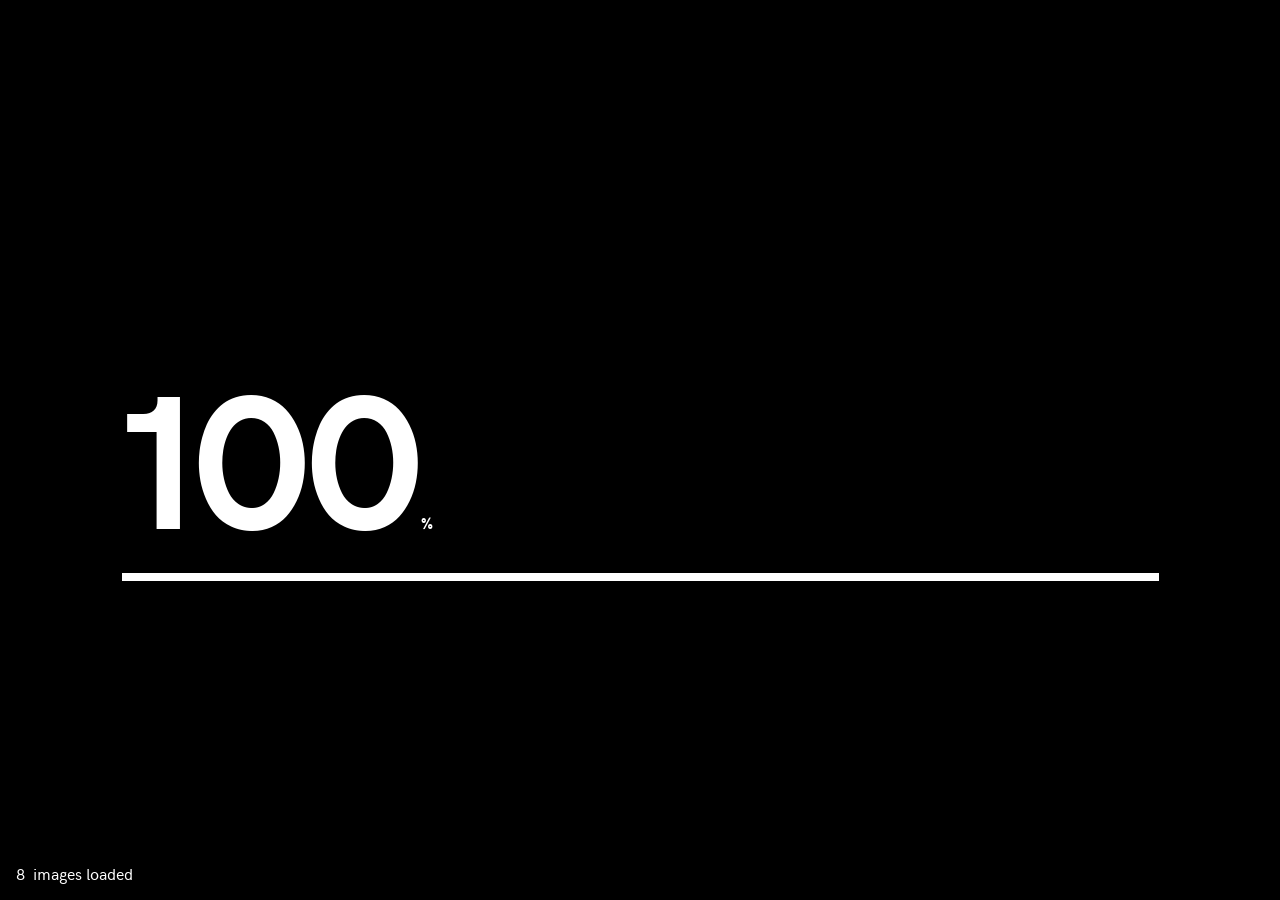
==== commit 51999064: "my god i think i finally did it, changed name of folder to fix submodule errors and updated file ref" ====
--- a/index.html
+++ b/index.html
@@ -73,7 +73,7 @@
           <ul class="slides">
             <li class="slide dark">
               <div class="hero fs">
-                <div style="background-image: url(polyrhythms/images/polyr-hero.png);" class="bg faded"></div>
+                <div style="background-image: url(polyrhythms-files/images/polyr-hero.png);" class="bg faded"></div>
                 <div class="vcenter">
                   <div class="container">
                     <div class="grid">
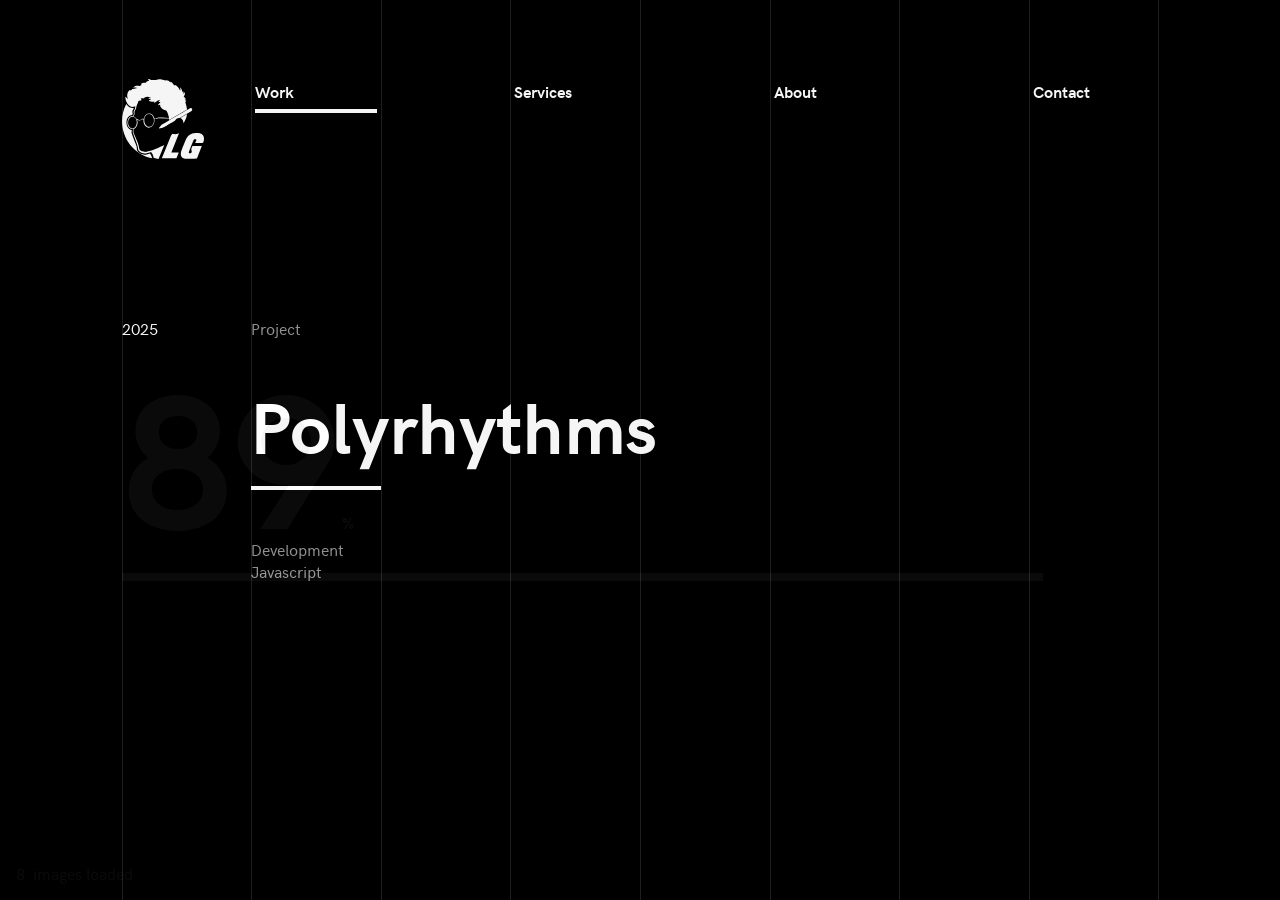
==== commit 9d9d802e: "switched polyrhythms index.html slider image to gif, color adjustments to hero images on index.html " ====
--- a/index.html
+++ b/index.html
@@ -73,7 +73,7 @@
           <ul class="slides">
             <li class="slide dark">
               <div class="hero fs">
-                <div style="background-image: url(polyrhythms-files/images/polyr-hero.png);" class="bg faded"></div>
+                <div style="background-image: url(images/hero/polyrhythms.gif);background-color: rgba(0, 0, 0, 0.75); background-blend-mode: multiply;" class="bg faded"></div>
                 <div class="vcenter">
                   <div class="container">
                     <div class="grid">
